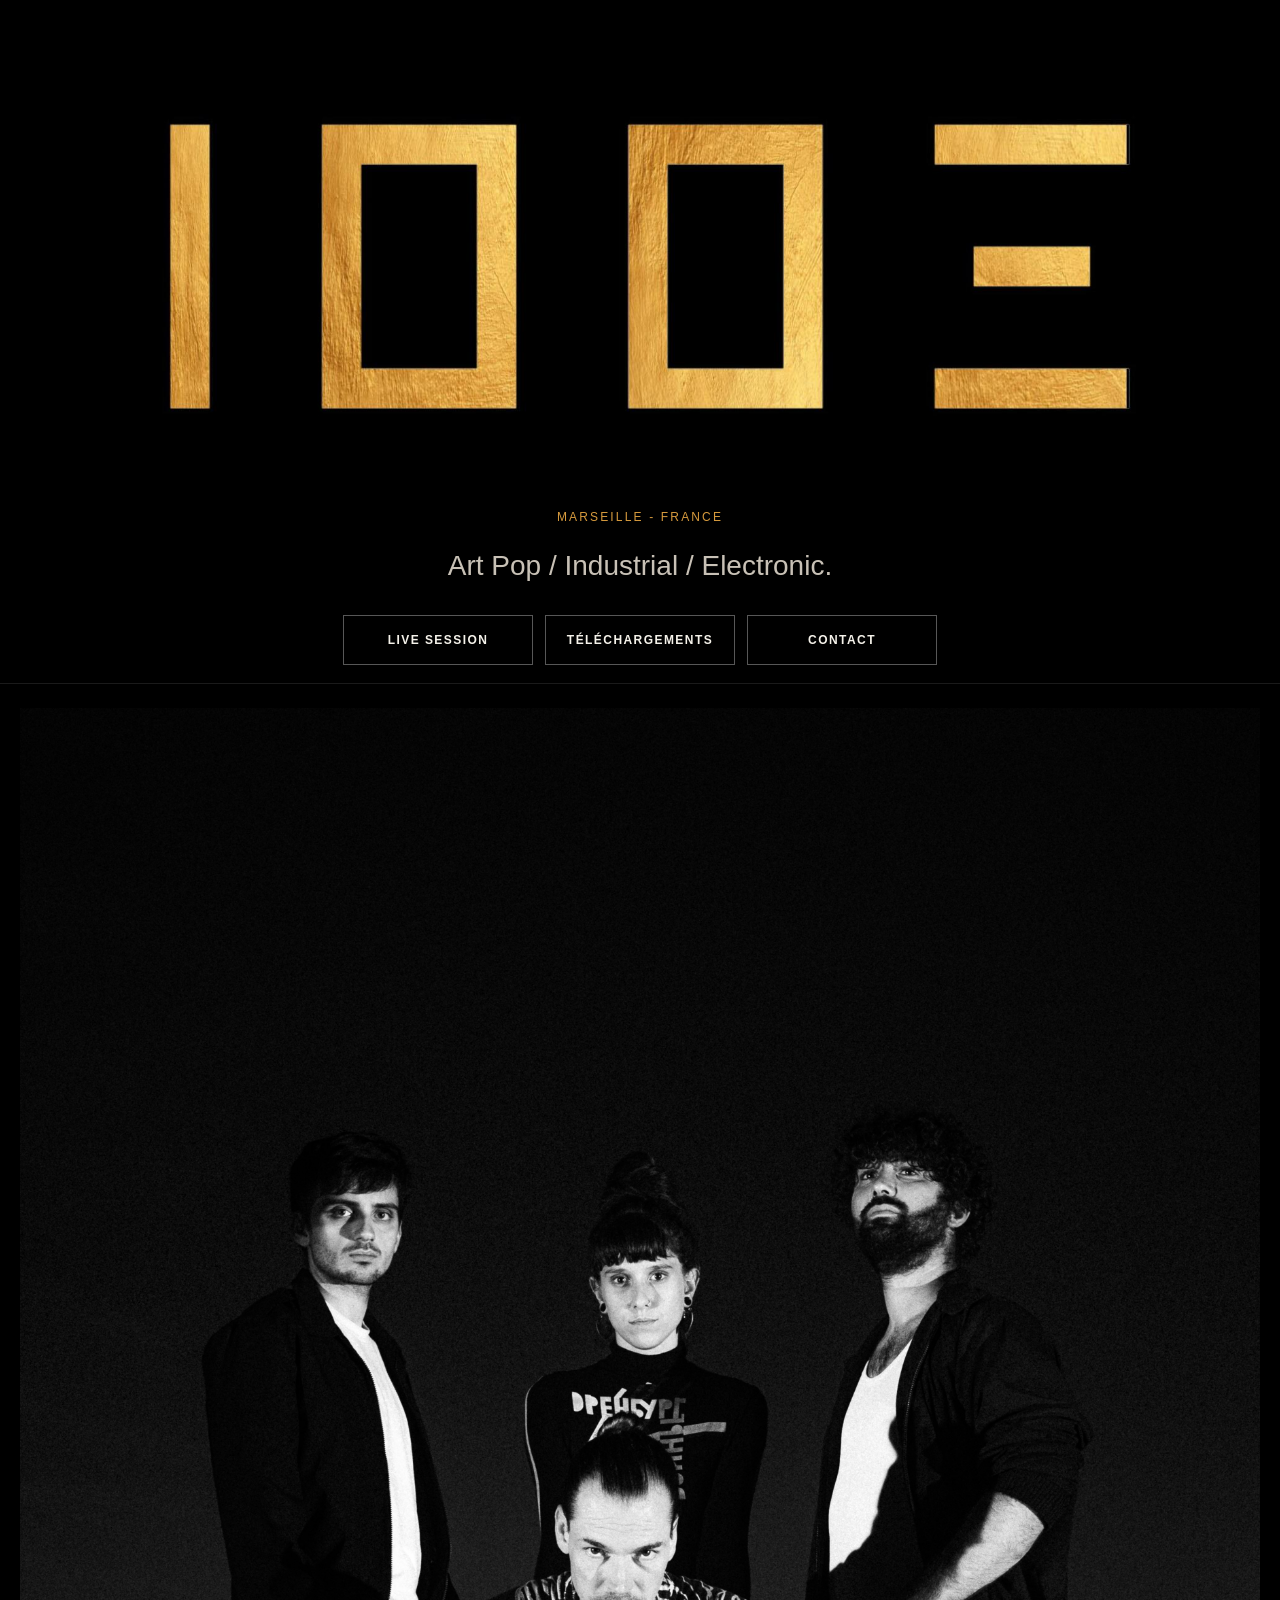
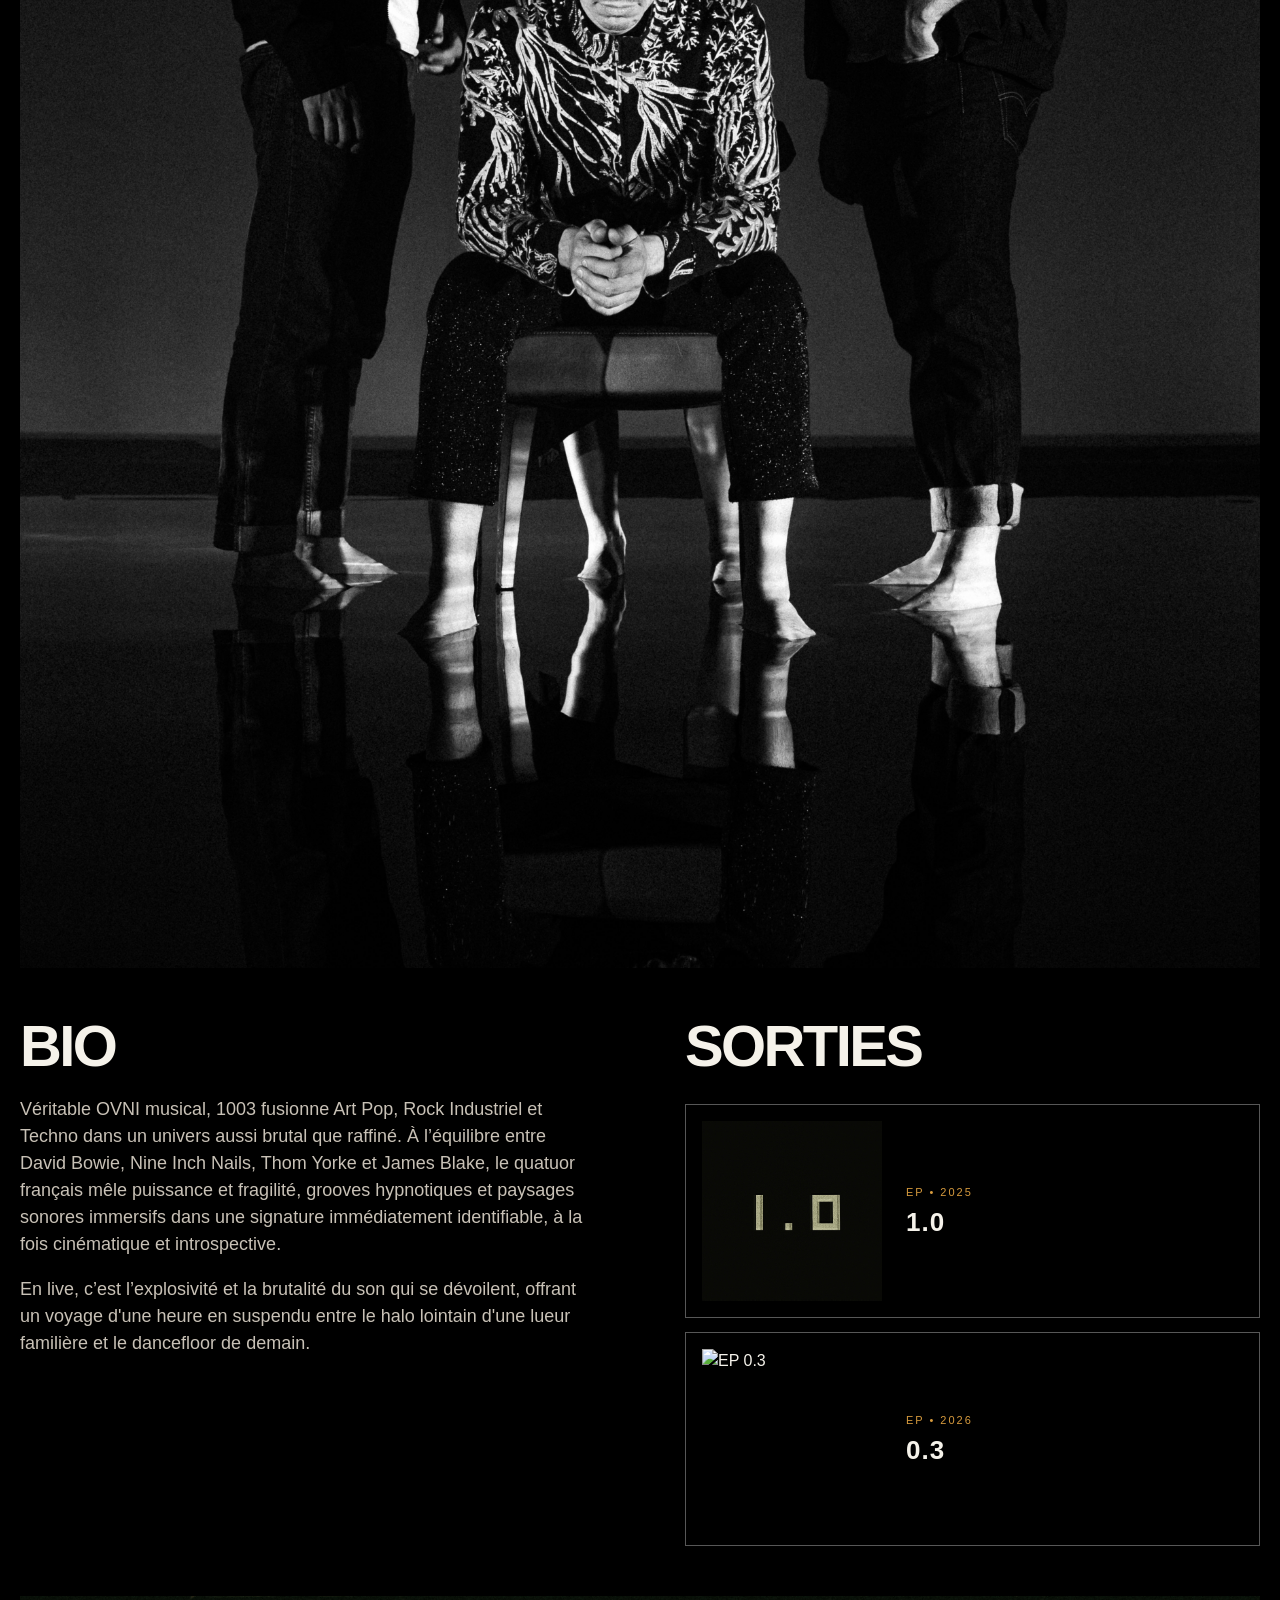
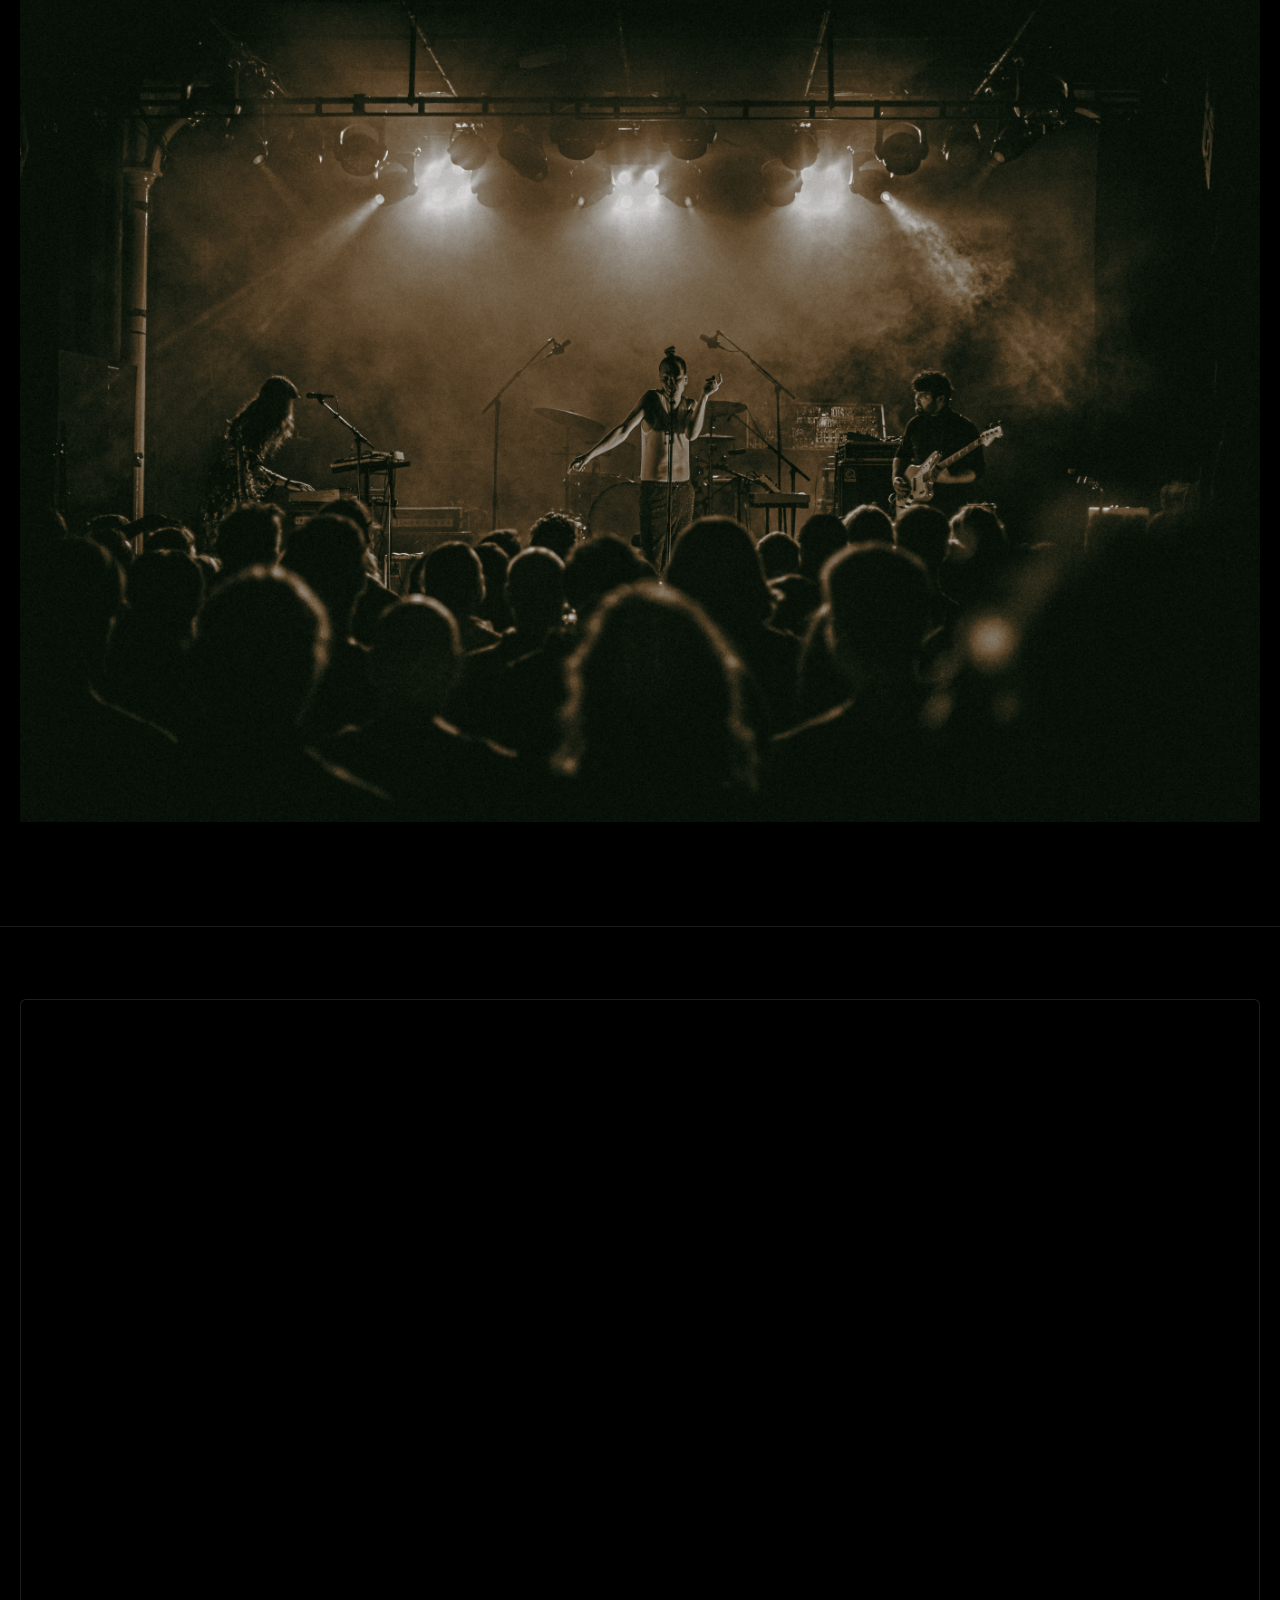
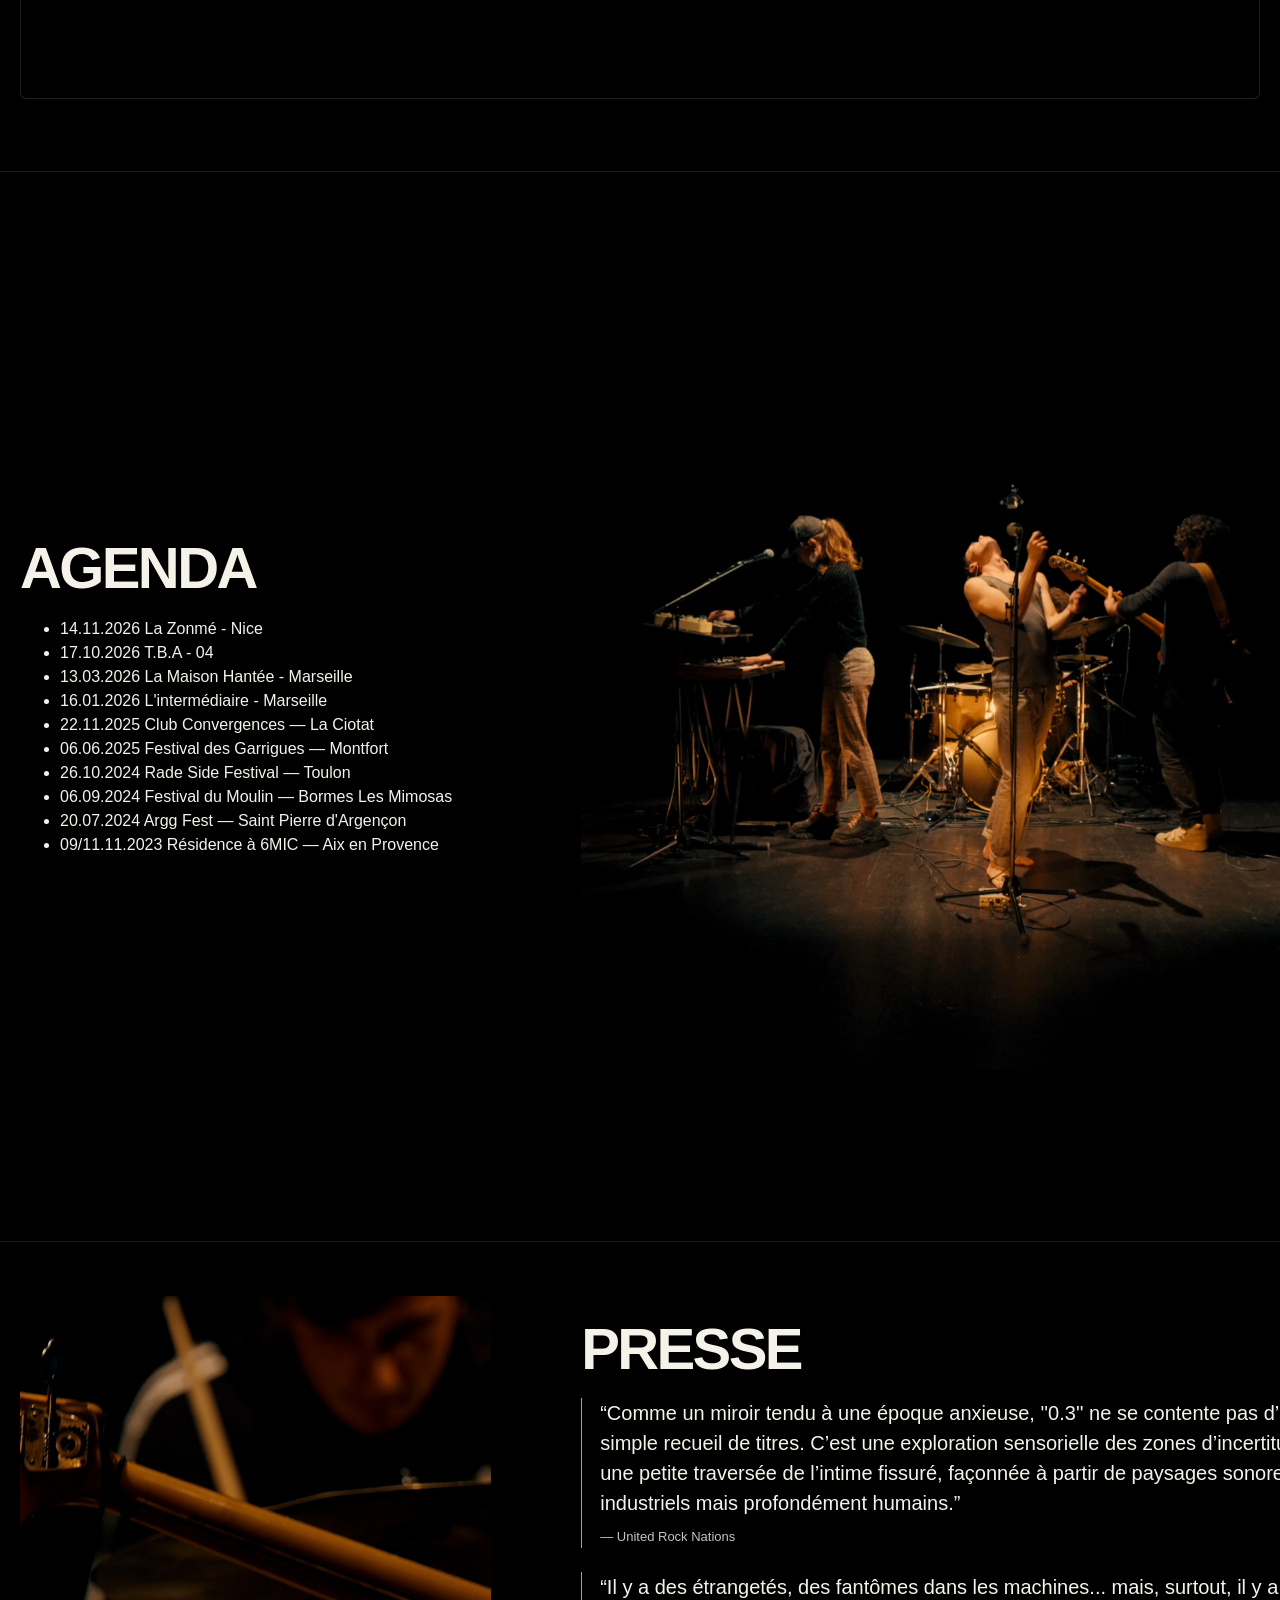
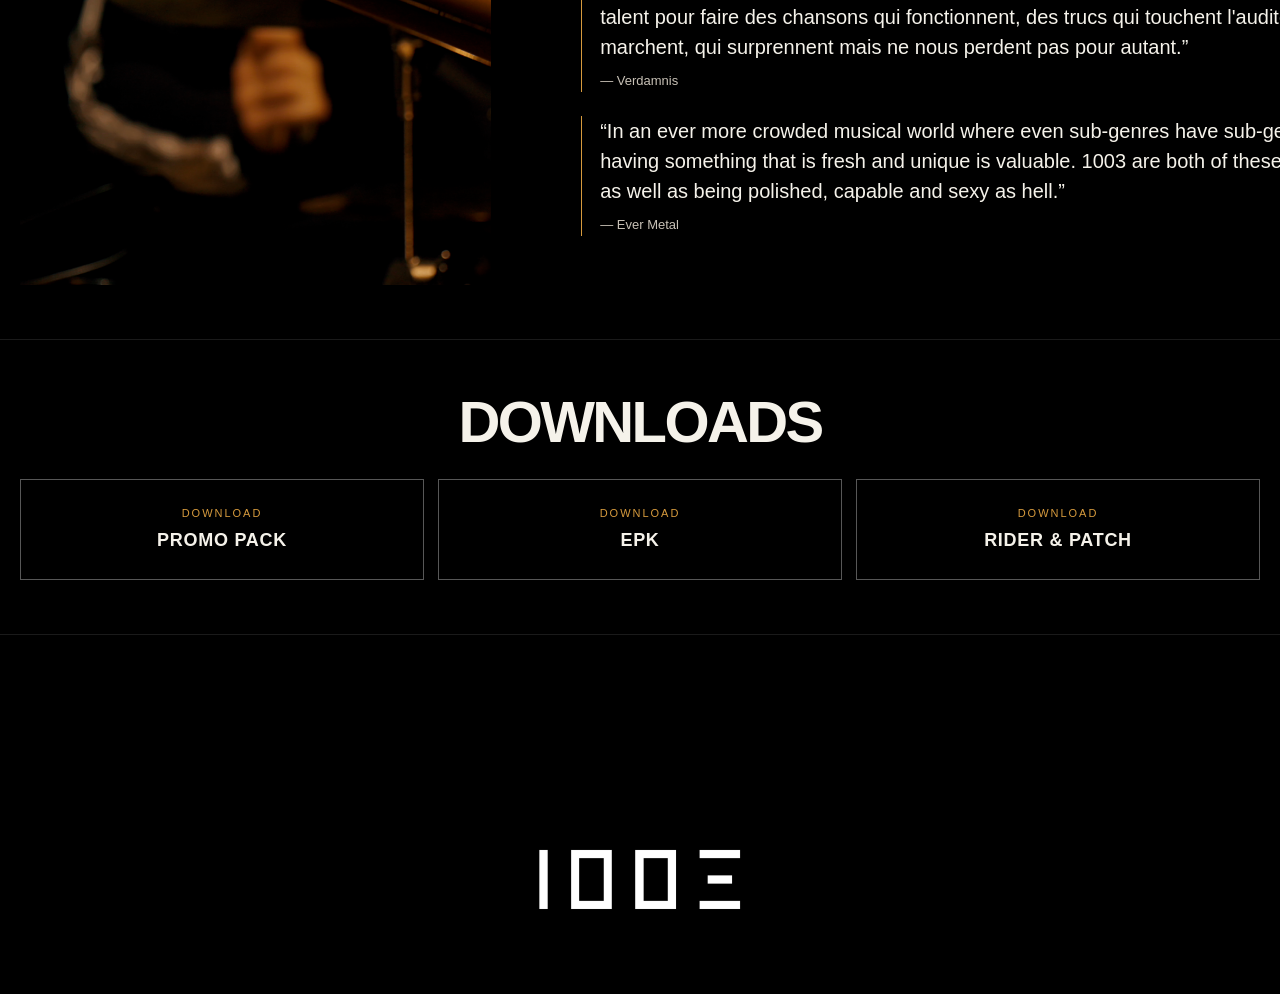
==== epk/index.html @ f11e9418 "Fix typo in French text in index.html" ====
<!doctype html>
<html lang="fr">
<head>
  <meta charset="utf-8">
  <meta name="viewport" content="width=device-width, initial-scale=1">
  <title></title>
  <meta name="description" content="EPK officiel de 1003 — Art Pop, Rock Industriel, Techno.">
  <meta property="og:title" content="1003 - EPK officiel">
  <meta property="og:description" content="Art Pop, Rock Industriel, Techno — brutal, raffiné, cinématique.">
  <meta property="og:type" content="website">
  <meta property="og:url" content="https://jessybengold.github.io/1003-EPK/">
  <meta property="og:image" content="images/HEADBANNER.jpg">
  <meta name="theme-color" content="#000000">
  <link rel="stylesheet" href="style.css">
</head>
<body>

  <main id="main" class="site">
    <header class="hero" id="top">
      <div class="wrap hero-inner reveal">
        <h1 style="display:none;">1003</h1>
        <img class="logo-main" src="images/HEADBANNER.jpg" alt="1003" loading="eager" fetchpriority="high">
        <p class="kicker">Marseille - France</p>
        <p class="tagline">Art Pop / Industrial / Electronic.</p>
        <nav class="hero-nav" aria-label="Navigation EPK">
          <a href="#video">Live Session</a>
          <a href="#downloads">Téléchargements</a>
          <a href="#contact">Contact</a>
        </nav>
      </div>
    </header>

 <section class="section section-tight" id="about">
  <div class="wrap reveal">

    <figure class="image-frame image-full">
      <img src="images/BAND.PNG.jpg" alt="1003 — Photo de presse">
    </figure>

    <div class="grid bio-releases-grid">

      <div class="bio-panel">
        <h2>BIO</h2>

        <p>
          Véritable OVNI musical, 1003 fusionne Art Pop, Rock Industriel et Techno
          dans un univers aussi brutal que raffiné. À l’équilibre entre David Bowie,
          Nine Inch Nails, Thom Yorke et James Blake, le quatuor français mêle
          puissance et fragilité, grooves hypnotiques et paysages sonores immersifs
          dans une signature immédiatement identifiable, à la fois cinématique et
          introspective.
        </p>

        <p>
          En live, c’est l’explosivité et la brutalité du son qui se dévoilent, offrant un voyage d'une heure en suspendu entre le halo lointain d'une lueur familière et le dancefloor de demain.
        </p>
      </div>

      <div class="releases-panel">
        <h2>SORTIES</h2>

        <div class="release-download-grid">

          <a class="release-download-card"
   href="https://1003.bandcamp.com/album/10"
   target="_blank"
   rel="noopener noreferrer">

    <img src="images/COVER%20EP%201.0%20-%20MOSHED.jpg" alt="EP 1.0">

    <div class="release-info">
        <span>EP • 2025</span>
        <strong>1.0</strong>
    </div>

</a>
          


<a class="release-download-card"
   href="https://1003.bandcamp.com/album/03"
   target="_blank"
   rel="noopener noreferrer">

    <img src="images/COVER%20EP%200.3%20-%20MOSHED.png" alt="EP 0.3">

    <div class="release-info">
        <span>EP • 2026</span>
        <strong>0.3</strong>
    </div>

</a>
          
        </div>
      </div>

    </div>

    <figure class="image-frame image-full">
      <img src="images/RADESIDE.jpg" alt="1003 en concert">
    </figure>

  </div>
</section>

    <section class="section video-section" id="video">
      <div class="video-full reveal">
        <div class="youtube-player">
          <iframe src="https://www.youtube.com/embed/nYrp5ycm0Ps?rel=0&modestbranding=1" title="1003 — The End Live Session" allow="accelerometer; autoplay; clipboard-write; encrypted-media; gyroscope; picture-in-picture; web-share" allowfullscreen></iframe>
        </div>
      </div>
    </section>

    <section class="section" id="AGENDA">
      <div class="wrap grid two-col reveal">
        <div>
          <h2>AGENDA</h2>
          <p class="section-intro"></p>
          <ul class="live-list">
            <li><span>14.11.2026</span> La Zonmé - Nice </li>
            <li><span>17.10.2026</span> T.B.A - 04 </li>
            <li><span>13.03.2026</span> La Maison Hantée - Marseille </li>
            <li><span>16.01.2026</span> L'intermédiaire - Marseille </li>
            <li><span>22.11.2025</span> Club Convergences — La Ciotat</li>
            <li><span>06.06.2025</span> Festival des Garrigues — Montfort</li>
            <li><span>26.10.2024</span> Rade Side Festival — Toulon</li>
            <li><span>06.09.2024</span> Festival du Moulin — Bormes Les Mimosas</li>
            <li><span>20.07.2024</span> Argg Fest — Saint Pierre d'Argençon</li>
            <li><span>09/11.11.2023</span> Résidence à 6MIC — Aix en Provence</li>
         
            
          </ul>
        </div>
        <figure class="image-frame">
          <img src="images/LIVE.PNG" alt="1003 live">
        </figure>
      </div>
    </section>

    <section class="section" id="presse">
      <div class="wrap grid two-col reveal">
        <figure class="image-frame">
          <img src="images/DAVID.PNG" alt="1003 presse">
        </figure>
        <div>
          <h2>PRESSE</h2>
          <blockquote><p>“Comme un miroir tendu à une époque anxieuse, ''0.3'' ne se contente pas d’être un simple recueil de titres. C’est une exploration sensorielle des zones d’incertitude, une petite traversée de l’intime fissuré, façonnée à partir de paysages sonores industriels mais profondément humains.”</p><cite>— United Rock Nations</cite></blockquote>
          <blockquote><p>“Il y a des étrangetés, des fantômes dans les machines... mais, surtout, il y a ce talent pour faire des chansons qui fonctionnent, des trucs qui touchent l'auditeur, qui marchent, qui surprennent mais ne nous perdent pas pour autant.”</p><cite>— Verdamnis</cite></blockquote>
          <blockquote><p>“In an ever more crowded musical world where even sub-genres have sub-genres, having something that is fresh and unique is valuable. 1003 are both of these things as well as being polished, capable and sexy as hell.”</p><cite>— Ever Metal</cite></blockquote>
        </div>
      </div>
    </section>

    <section class="section" id="downloads">
      <div class="wrap reveal">
        <h2 class="center">DOWNLOADS</h2>
        <div class="download-grid">
          <a class="download-card" href="https://drive.google.com/drive/folders/1EQS9Rs9G4BqkwMEI6n2nkFjMTMk5qPyb?usp=drive_link" target="_blank" rel="noopener noreferrer"><span>Download</span><strong>Promo Pack</strong></a>
          <a class="download-card" href="https://drive.google.com/file/d/1VfgDSn5XzcuvcKasqzpg5sgijc0sTNuW/view?usp=drive_link" target="_blank" rel="noopener noreferrer"><span>Download</span><strong>EPK</strong></a>
          <a class="download-card" href="https://drive.google.com/file/d/1at_4x7vcru7V8zJLHCHjFYw3D4KUn17v/view?usp=drive_link" target="_blank" rel="noopener noreferrer"><span>Download</span><strong>Rider & Patch</strong></a>
        </div>
      </div>
    </section>

    <section class="section contact" id="contact">
      <div class="wrap reveal">
        </div>
        <div class="social-row" aria-label="Liens sociaux">
          <a href="https://www.instagram.com/1003theband/" target="_blank" rel="noopener noreferrer" aria-label="Instagram"><img src="https://share1.cloudhq-mkt3.net/4eca9bdcc358e2.png" alt=""></a>
          <a href="https://www.youtube.com/@1003theband" target="_blank" rel="noopener noreferrer" aria-label="YouTube"><img src="https://share1.cloudhq-mkt3.net/4885ce232c223d.png" alt=""></a>
          <a href="https://1003.bandcamp.com/" target="_blank" rel="noopener noreferrer" aria-label="Bandcamp"><img src="https://share1.cloudhq-mkt3.net/01c6d4879b54f6.png" alt=""></a>
          <a href="mailto:1003theband@gmail.com" aria-label="Email"><img src="https://share1.cloudhq-mkt3.net/5bc6b02edf353c.png" alt=""></a>
          <button id="whatsapp-toggle" class="icon-button" type="button" aria-label="Afficher le numéro WhatsApp" aria-expanded="false" aria-controls="whatsapp-modal"><img src="https://share1.cloudhq-mkt3.net/32931e030e4832.png" alt=""></button>
        </div>
        <div class="footer-logo"><img src="images/BOTTOM%20LOGO.jpg" alt="1003"></div>
      </div>
    </section>
  </main>

  <div class="modal" id="whatsapp-modal" aria-hidden="true" hidden>
    <div class="modal-panel" role="dialog" aria-modal="true" aria-labelledby="whatsapp-title" aria-describedby="whatsapp-desc" tabindex="-1">
      <button class="modal-close" type="button" data-close aria-label="Fermer la fenêtre">×</button>
      <h3 id="whatsapp-title">WhatsApp</h3>
      <p id="whatsapp-desc" class="phone">+33 6 01 19 09 00</p>
      <div class="modal-actions"><a href="https://wa.me/33601190900" target="_blank" rel="noopener noreferrer">Ouvrir WhatsApp</a><button type="button" data-copy>Copier le numéro</button></div>
    </div>
  </div>

  <script src="script.js" defer></script>
</body>
</html>
---- epk/style.css ----
*{box-sizing:border-box}

:root{
  --bg:#000;
  --fg:#f5f2ea;
  --muted:#c8c1b6;
  --line:rgba(255,255,255,.16);
  --line-strong:rgba(255,255,255,.34);
  --accent:#d69a3d;
  --max:1280px;
}

html{scroll-behavior:smooth}

body{
  margin:0;
  background:var(--bg);
  color:var(--fg);
  font-family:Arial,Helvetica,sans-serif;
  line-height:1.5;
}

a{color:inherit}
img{display:block;max-width:100%;height:auto}

.wrap{
  width:min(var(--max),calc(100% - 40px));
  margin:0 auto;
}

/* HERO */

.hero{
  padding:54px 0 12px;
  text-align:center;
}

.logo-main{
  display:block;
  width:100%;
  max-width:1280px;
  margin:0 auto 32px;
  height:auto;
}

.kicker{
  margin:0;
  color:var(--accent);
  font-size:12px;
  letter-spacing:.18em;
  text-transform:uppercase;
}

.tagline{
  max-width:780px;
  margin:22px auto 26px;
  font-size:clamp(19px,2.4vw,28px);
  line-height:1.28;
}

.hero-nav{
  display:flex;
  justify-content:center;
  align-items:center;
  flex-wrap:wrap;
  margin:12px auto 0;
}

.hero-nav a{
  display:inline-flex;
  align-items:center;
  justify-content:center;
  min-height:50px;
  min-width:190px;
  padding:13px 18px;
  border:1px solid var(--line-strong);
  margin:6px;
  text-decoration:none;
  text-transform:uppercase;
  font-size:12px;
  letter-spacing:.12em;
  font-weight:700;
  transition:.18s ease;
}

.hero-nav a:hover,
.download-card:hover,
.release-card:hover{
  border-color:var(--accent);
  color:var(--accent);
}

/* SECTIONS */

.section{
  padding:54px 0;
  border-top:1px solid rgba(255,255,255,.10);
}

.section-tight{
  padding-top:24px;
}

.grid{
  display:grid;
  gap:38px;
  align-items:center;
}

.two-col{
  grid-template-columns:1fr 1fr;
  gap:90px;
}

h1,h2{
  margin:0 0 22px;
  font-size:clamp(34px,5vw,58px);
  line-height:.95;
  letter-spacing:-.045em;
}

p{
  margin:0 0 18px;
  color:var(--muted);
  font-size:18px;
}

/* IMAGES */

.image-frame{
  position:relative;
  width:100%;
  margin:0;
  overflow:hidden;
}

.image-frame img{
  display:block;
  width:100%;
  aspect-ratio:4/5;
  object-fit:cover;
  transition:transform .8s ease;
}

.image-frame:hover img{
  transform:scale(1.05);
}

.image-full{
  width:100%;
  margin:0 0 50px;
}

.image-full img{
  width:100%;
  height:auto;
  aspect-ratio:auto;
  object-fit:cover;
}
/* BIO / SORTIES */

.bio-releases-grid{
  display:grid;
  grid-template-columns:1fr 1fr;
  gap:90px;
  align-items:start;
  margin-bottom:50px;
}

.bio-panel,
.releases-panel{
  width:100%;
}

.release-download-grid{
  display:grid;
  grid-template-columns:1fr;
  gap:14px;
  margin-top:30px;
}

.release-download-card{
  display:grid;
  grid-template-columns:180px 1fr;
  align-items:center;
  gap:24px;
  border:1px solid var(--line-strong);
  padding:16px;
  text-align:left;
  text-decoration:none;
  transition:.18s ease;
}

.release-download-card:hover{
  border-color:var(--accent);
  color:var(--accent);
}

.release-download-card img{
  width:180px;
  height:180px;
  aspect-ratio:1/1;
  object-fit:cover;
}

.release-download-card span{
  display:block;
  color:var(--accent);
  font-size:11px;
  letter-spacing:.18em;
  text-transform:uppercase;
  margin-bottom:6px;
}

.release-download-card strong{
  display:block;
  font-size:18px;
  letter-spacing:.04em;
  text-transform:uppercase;
}

.release-info{
    display:flex;
    flex-direction:column;
    justify-content:center;
    align-items:flex-start;
    height:100%;
}

.release-info span{
    color:var(--accent);
    font-size:11px;
    letter-spacing:.18em;
    text-transform:uppercase;
    margin-bottom:8px;
}

.release-info strong{
    font-size:26px;
    font-weight:700;
    line-height:1.1;
}

@media(max-width:760px){
  .bio-releases-grid,
  .release-download-grid{
    grid-template-columns:1fr;
    gap:40px;
  }
}

/* VIDEO */

.video-section{
  padding:72px 0;
}

.video-full{
  width:min(var(--max),calc(100% - 40px));
  margin:0 auto;
}

.youtube-player{
  position:relative;
  width:100%;
  padding-top:56.25%;
  overflow:hidden;
  border:1px solid rgba(255,255,255,.12);
  background:#000;
  border-radius:6px;
}

.youtube-player iframe{
  position:absolute;
  inset:0;
  width:100%;
  height:100%;
  border:0;
  display:block;
}

/* AGENDA / PRESSE */

#AGENDA .two-col{
  grid-template-columns:38% 62%;
}

#presse .two-col{
  grid-template-columns:38% 62%;
}

#presse .image-frame{
  justify-self:start;
  width:100%;
}

blockquote{
  margin:0 0 24px;
  padding-left:18px;
  border-left:1px solid var(--accent);
}

blockquote p{
  color:var(--fg);
  font-size:20px;
  margin:0 0 6px;
}

cite{
  color:var(--muted);
  font-style:normal;
  font-size:13px;
}

/* DOWNLOADS */

.center{text-align:center}

.download-grid{
  display:grid;
  grid-template-columns:repeat(3,1fr);
  gap:14px;
  margin-top:30px;
}

.download-card{
  border:1px solid var(--line-strong);
  padding:25px 16px;
  text-align:center;
  text-decoration:none;
  transition:.18s ease;
}

.download-card span{
  display:block;
  color:var(--accent);
  font-size:11px;
  letter-spacing:.18em;
  text-transform:uppercase;
  margin-bottom:6px;
}

.download-card strong{
  display:block;
  font-size:18px;
  letter-spacing:.04em;
  text-transform:uppercase;
}

/* CONTACT */

.contact{
  text-align:center;
  padding-bottom:76px;
}

.social-row{
  display:flex;
  justify-content:center;
  align-items:center;
  gap:24px;
  flex-wrap:nowrap;
  margin:34px auto 0;
}

.social-row a,
.icon-button{
  width:44px;
  height:44px;
  display:flex;
  align-items:center;
  justify-content:center;
  padding:0;
  border:0;
  background:transparent;
  cursor:pointer;
}

.social-row img{
  width:40px;
  height:auto;
  transition:.18s ease;
}

.social-row a:hover img,
.icon-button:hover img{
  transform:translateY(-2px);
}

.footer-logo{
  margin:76px auto 0;
  width:min(220px,80%);
}

/* MODAL */

.modal{
  position:fixed;
  inset:0;
  display:none;
  align-items:center;
  justify-content:center;
  padding:24px;
  background:rgba(0,0,0,.74);
  z-index:20;
}

.modal.is-open{
  display:flex;
}

.modal-panel{
  position:relative;
  width:min(420px,100%);
  padding:34px 26px;
  border:1px solid var(--line-strong);
  background:#070707;
  text-align:center;
}

.modal-panel h3{
  margin:0 0 10px;
  font-size:30px;
}

.phone{
  color:var(--fg);
  font-size:22px;
  margin:0 0 24px;
}

.modal-actions{
  display:grid;
  grid-template-columns:1fr 1fr;
  gap:10px;
}

.modal-actions a,
.modal-actions button{
  border:1px solid var(--line-strong);
  background:#000;
  color:#fff;
  text-decoration:none;
  padding:13px 12px;
  font:700 12px Arial,Helvetica,sans-serif;
  text-transform:uppercase;
  letter-spacing:.08em;
  cursor:pointer;
}

.modal-close{
  position:absolute;
  top:10px;
  right:12px;
  border:0;
  background:transparent;
  color:#fff;
  font-size:30px;
  cursor:pointer;
}

/* ANIMATION */

.reveal{
  opacity:0;
  transform:translateY(18px);
  transition:opacity .7s ease,transform .7s ease;
}

.reveal.is-visible{
  opacity:1;
  transform:none;
}

/* RESPONSIVE */

@media(max-width:760px){

  .wrap{
    width:min(100% - 28px,var(--max));
  }

  .hero{
    padding:36px 0 8px;
  }

  .logo-main{
    margin-bottom:24px;
  }

  .tagline{
    font-size:20px;
  }

  .hero-nav a{
    display:flex;
    width:100%;
    min-width:0;
    margin:5px 0;
  }

  .section{
    padding:42px 0;
  }

  .section-tight{
    padding-top:20px;
  }

 .two-col,
#AGENDA .two-col,
#presse .two-col,
.bio-releases-grid{
    grid-template-columns:1fr;
    gap:40px;
}

.release-download-card{
    grid-template-columns:80px 1fr;
}

.release-download-card img{
    width:80px;
    height:80px;
}

  .image-full{
    margin-bottom:40px;
  }

  .bio-releases-grid + .image-full{
    margin-top:40px;
  }

  .video-section{
    padding:52px 0;
  }

  .video-full{
    width:min(100% - 20px,1400px);
  }

  .download-grid{
    grid-template-columns:1fr;
  }

  .social-row{
    gap:16px;
  }

  .social-row a,
  .icon-button{
    width:38px;
    height:38px;
  }

  .social-row img{
    width:34px;
  }

  .modal-actions{
    grid-template-columns:1fr;
  }
}
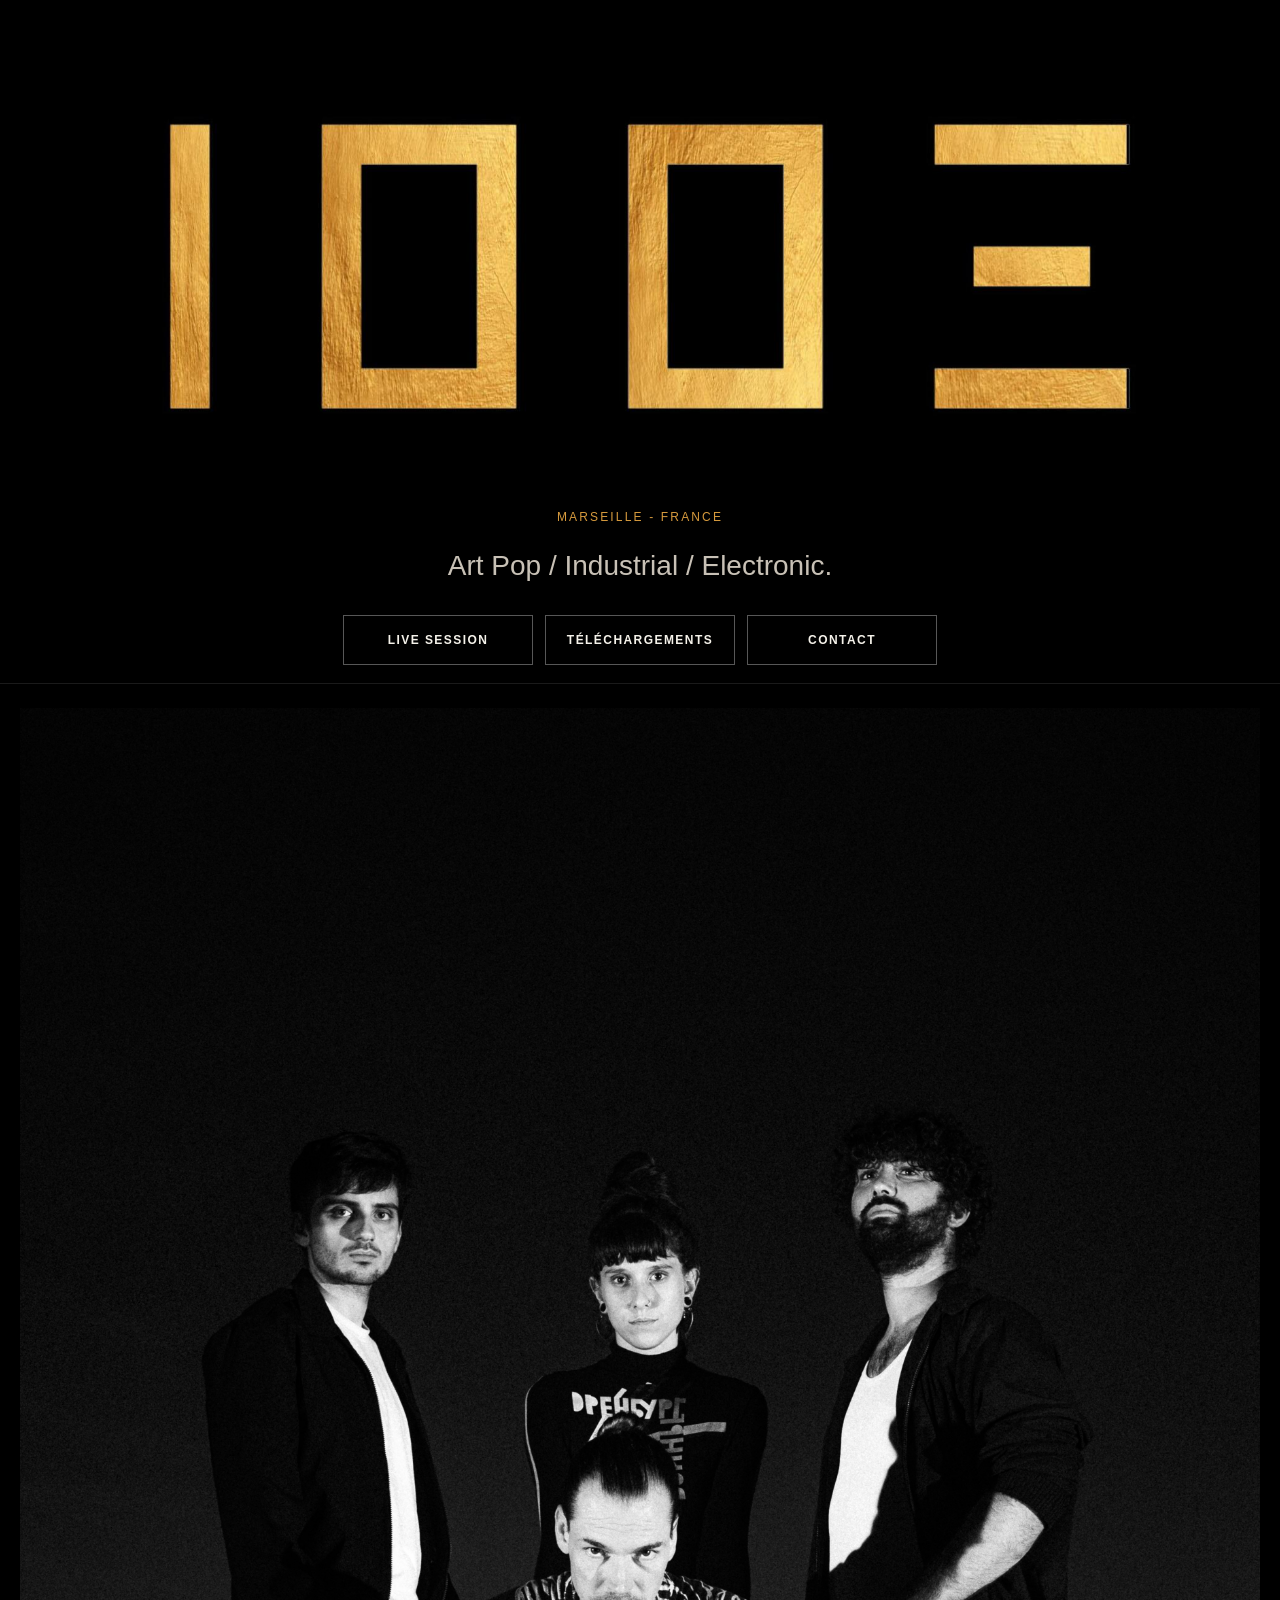
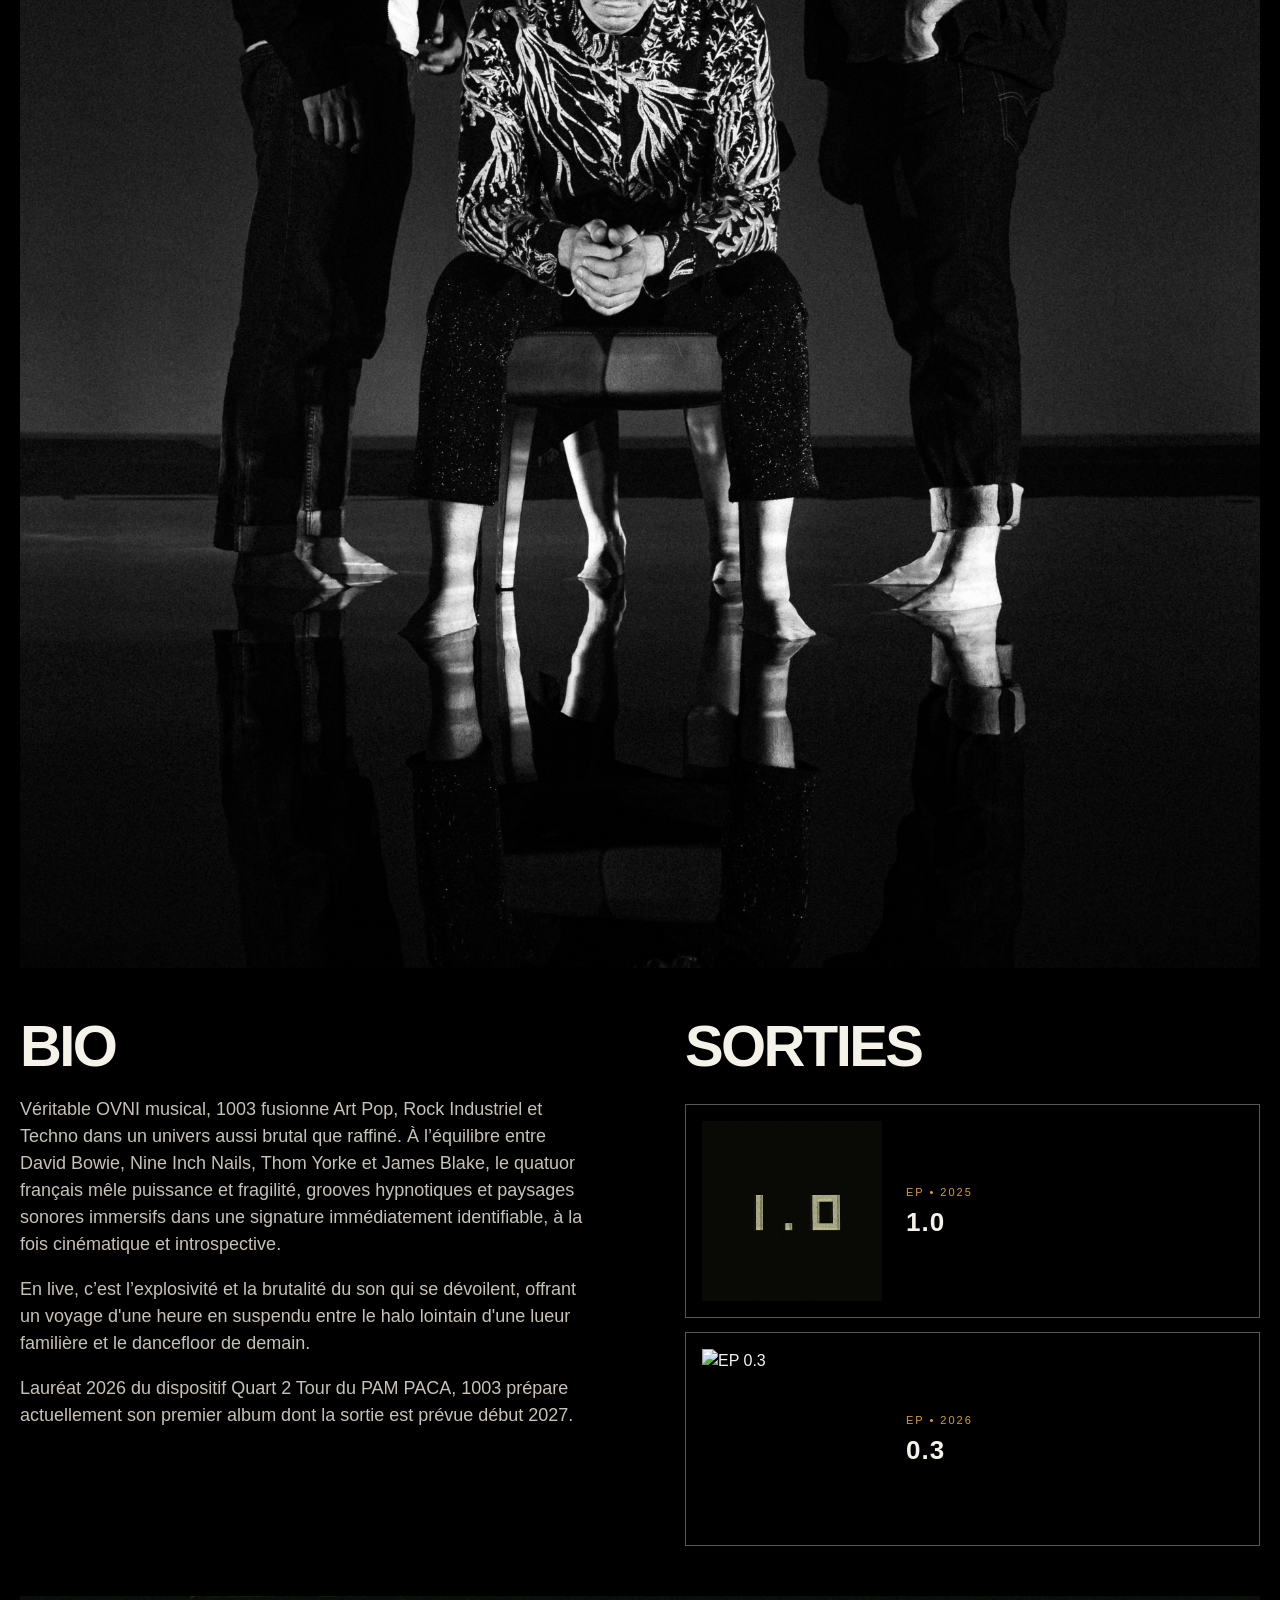
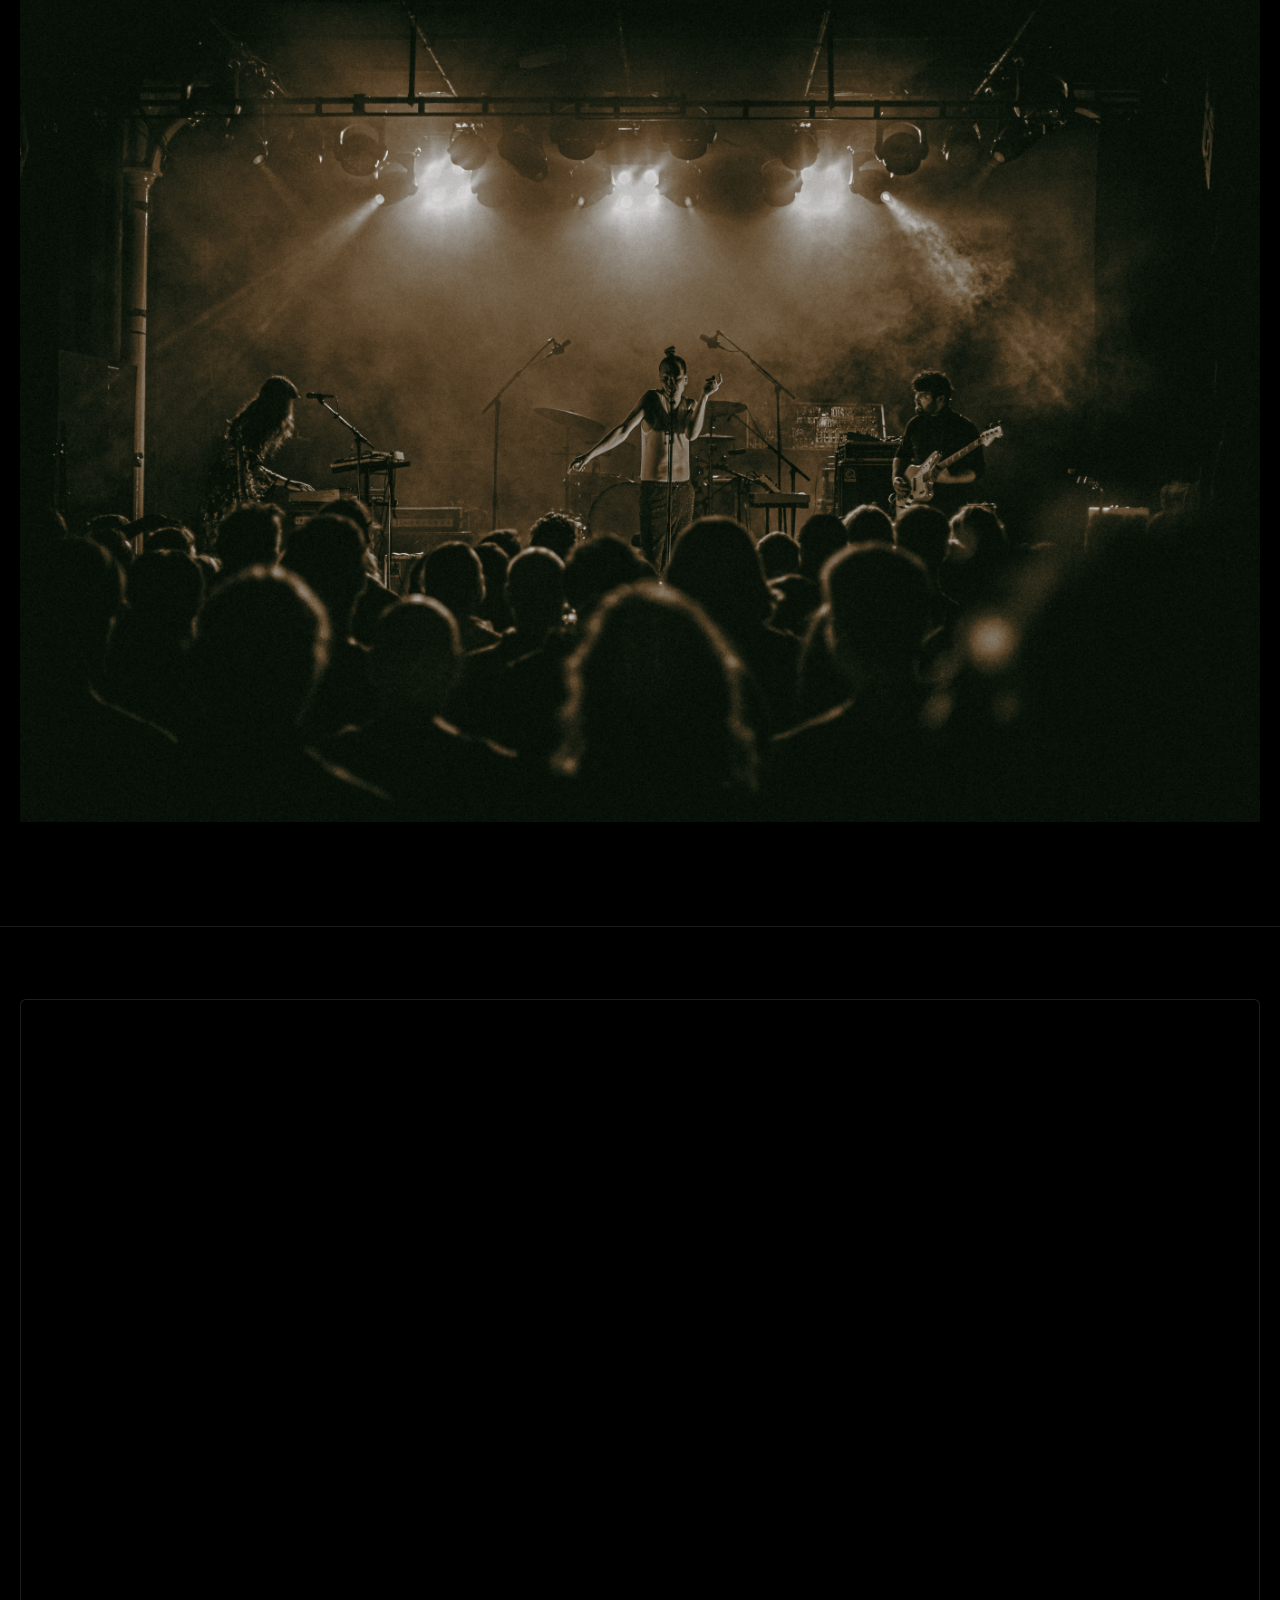
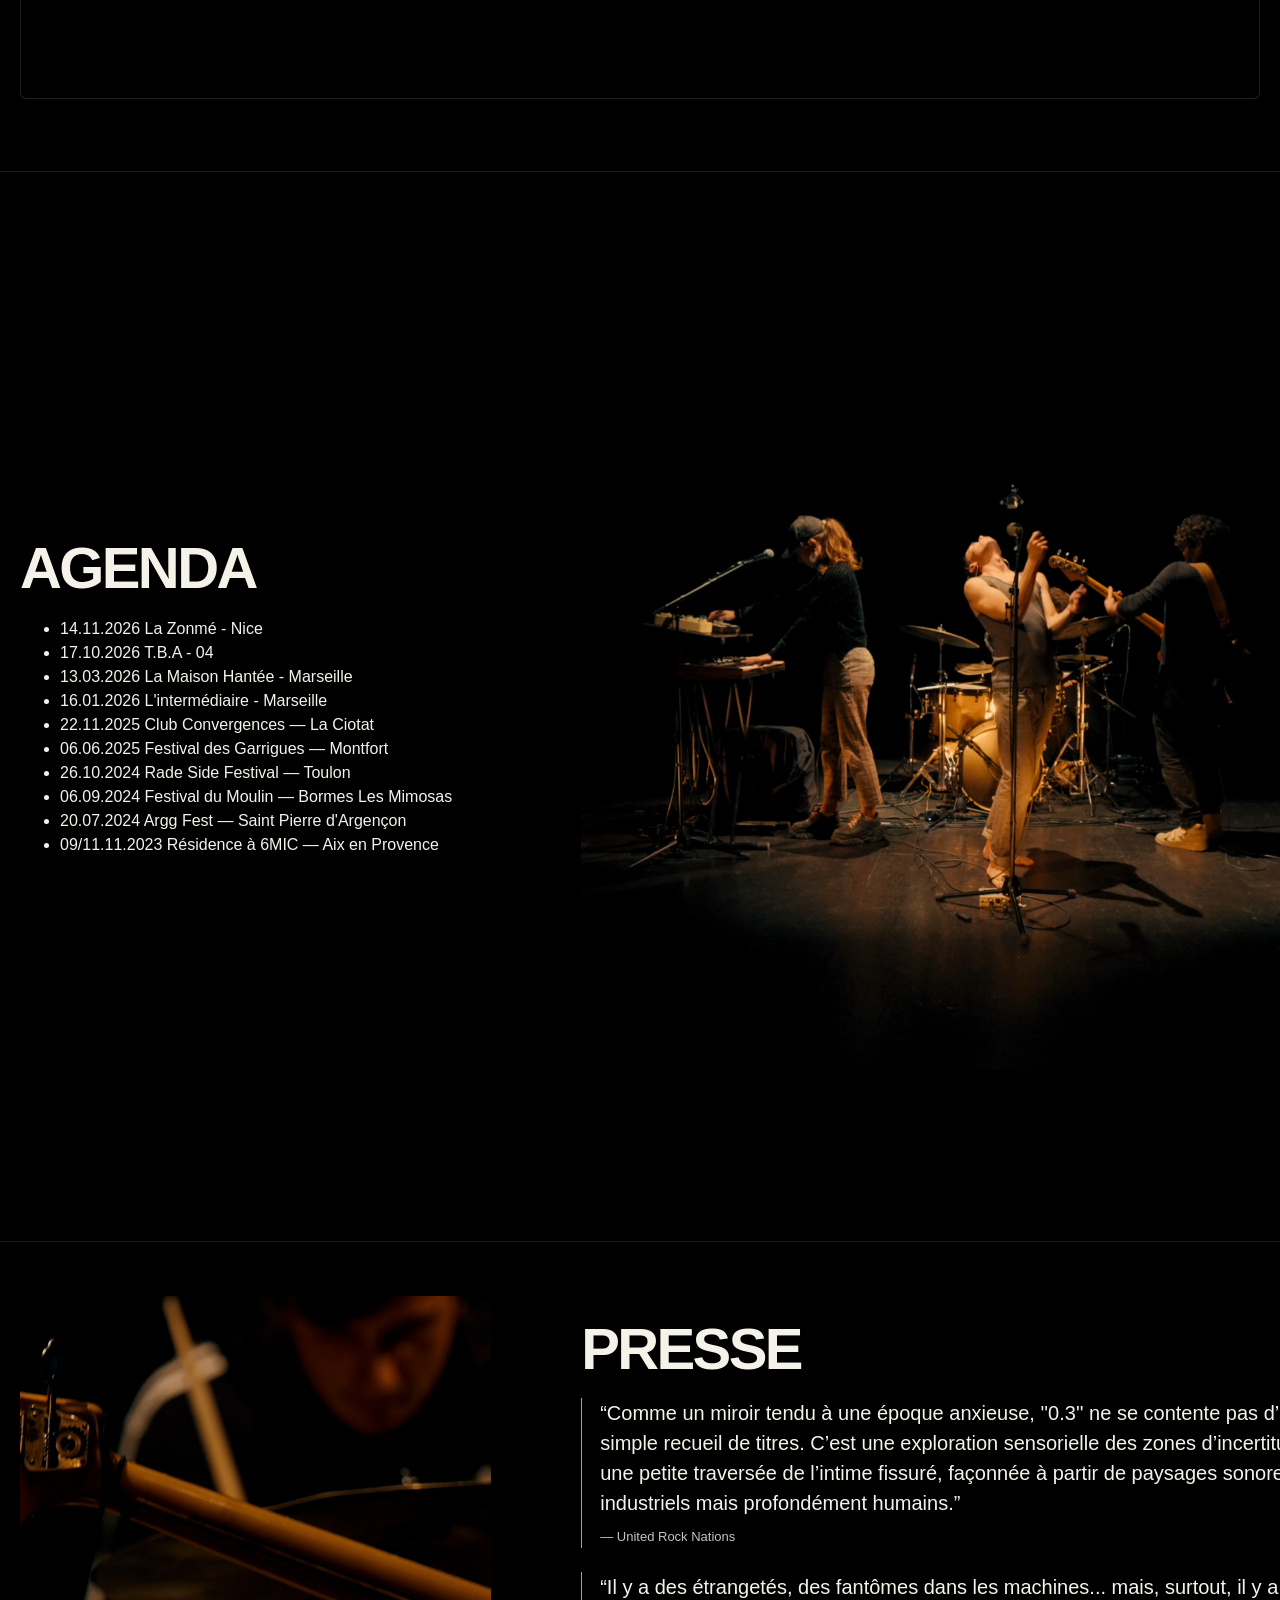
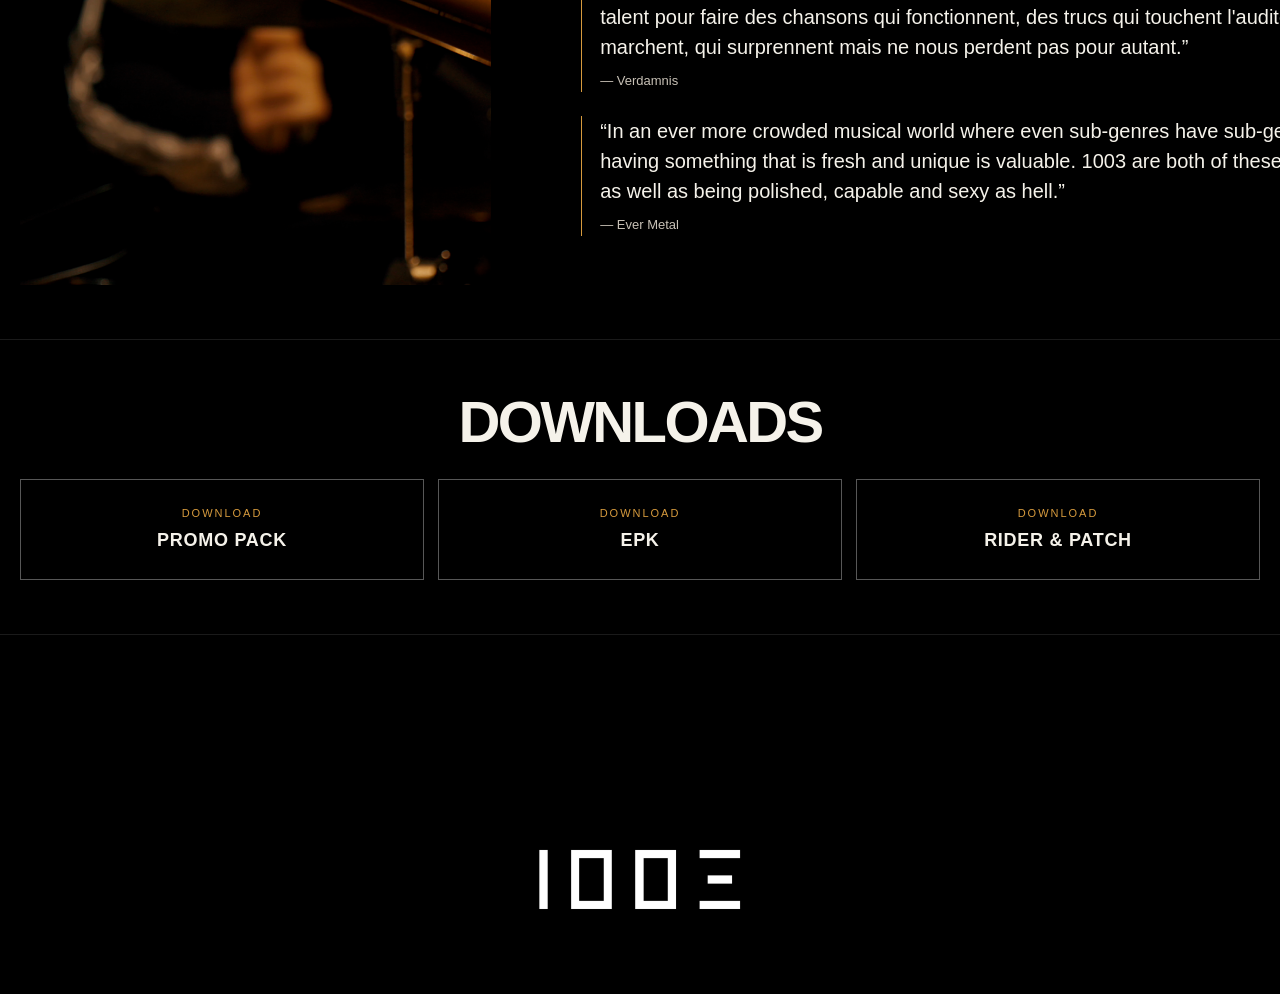
==== commit a9508975: "Update index.html with new artist information Added information about the 2026 Quart 2 Tour laureate" ====
--- a/epk/index.html
+++ b/epk/index.html
@@ -54,6 +54,12 @@
         <p>
           En live, c’est l’explosivité et la brutalité du son qui se dévoilent, offrant un voyage d'une heure en suspendu entre le halo lointain d'une lueur familière et le dancefloor de demain.
         </p>
+
+         <p>
+          Lauréat 2026 du dispositif Quart 2 Tour du PAM PACA, 1003 prépare actuellement son premier album dont la sortie est prévue début 2027.
+        </p>
+
+        
       </div>
 
       <div class="releases-panel">
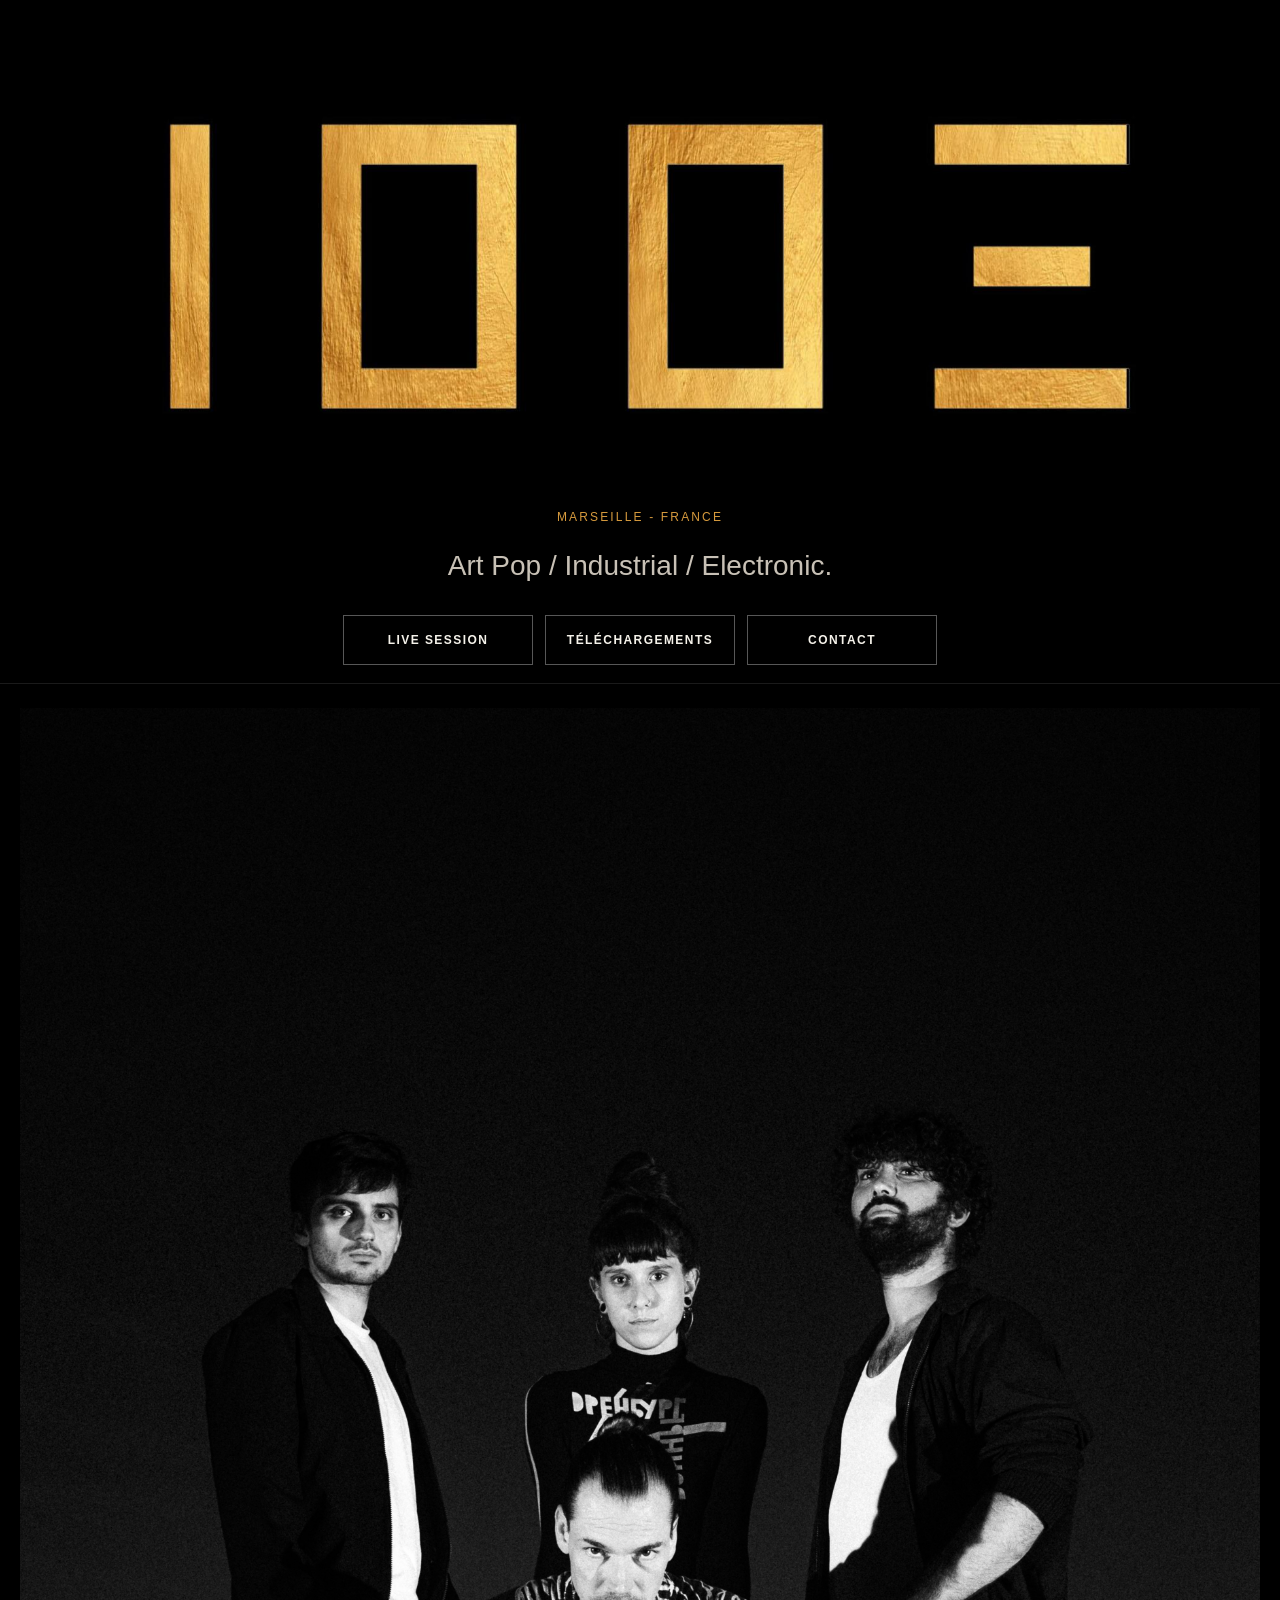
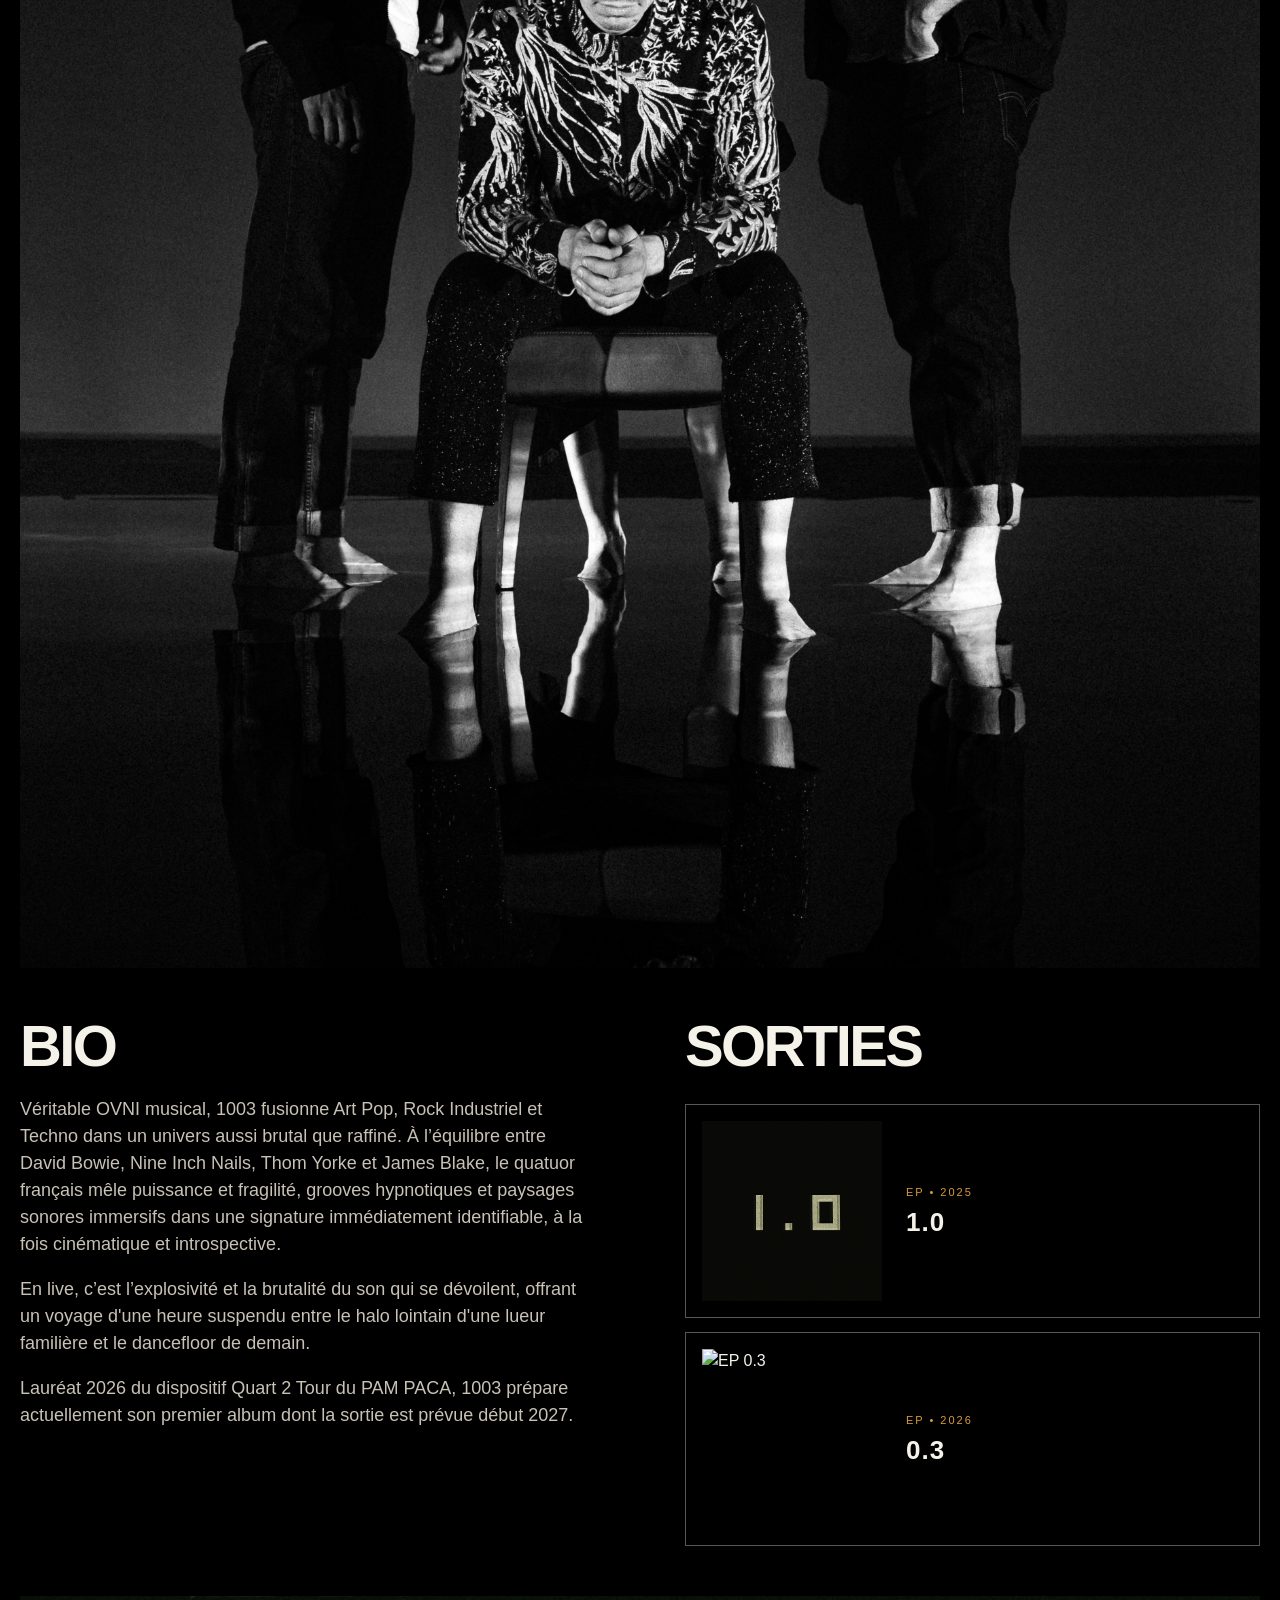
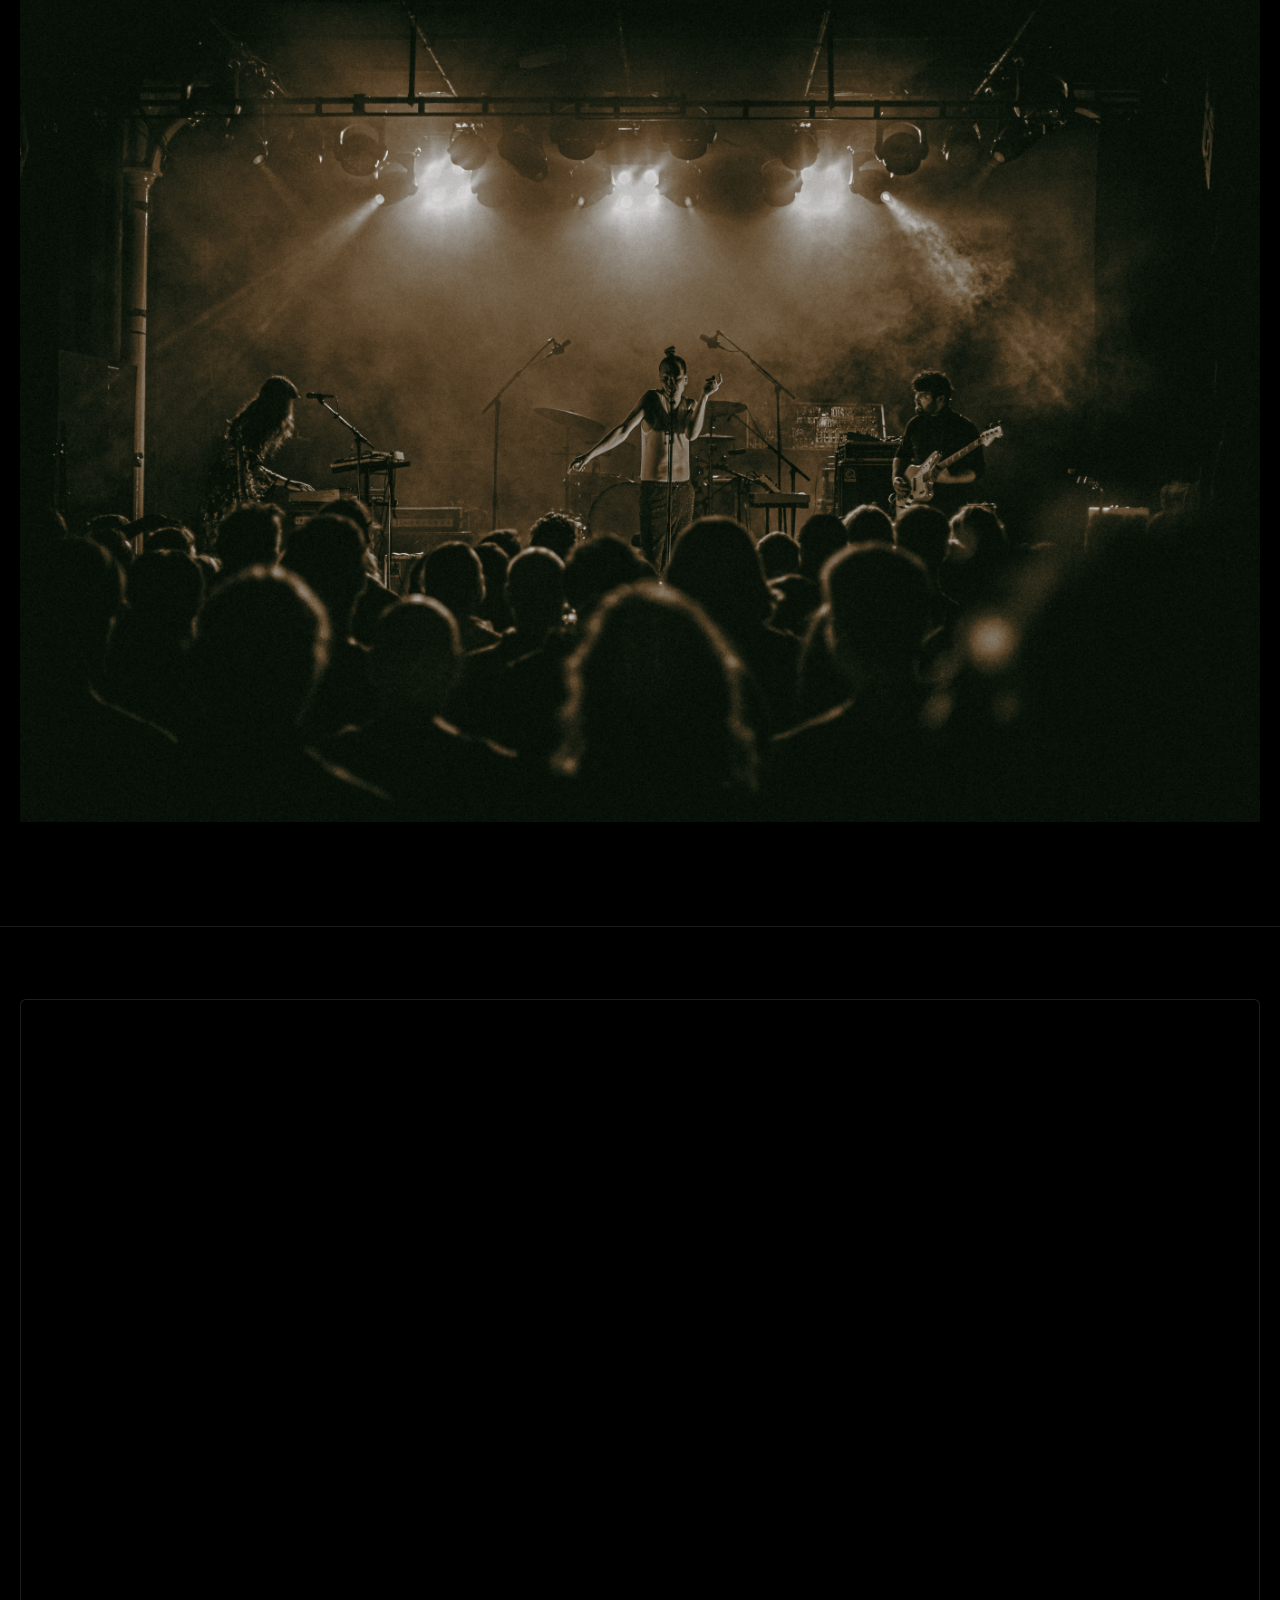
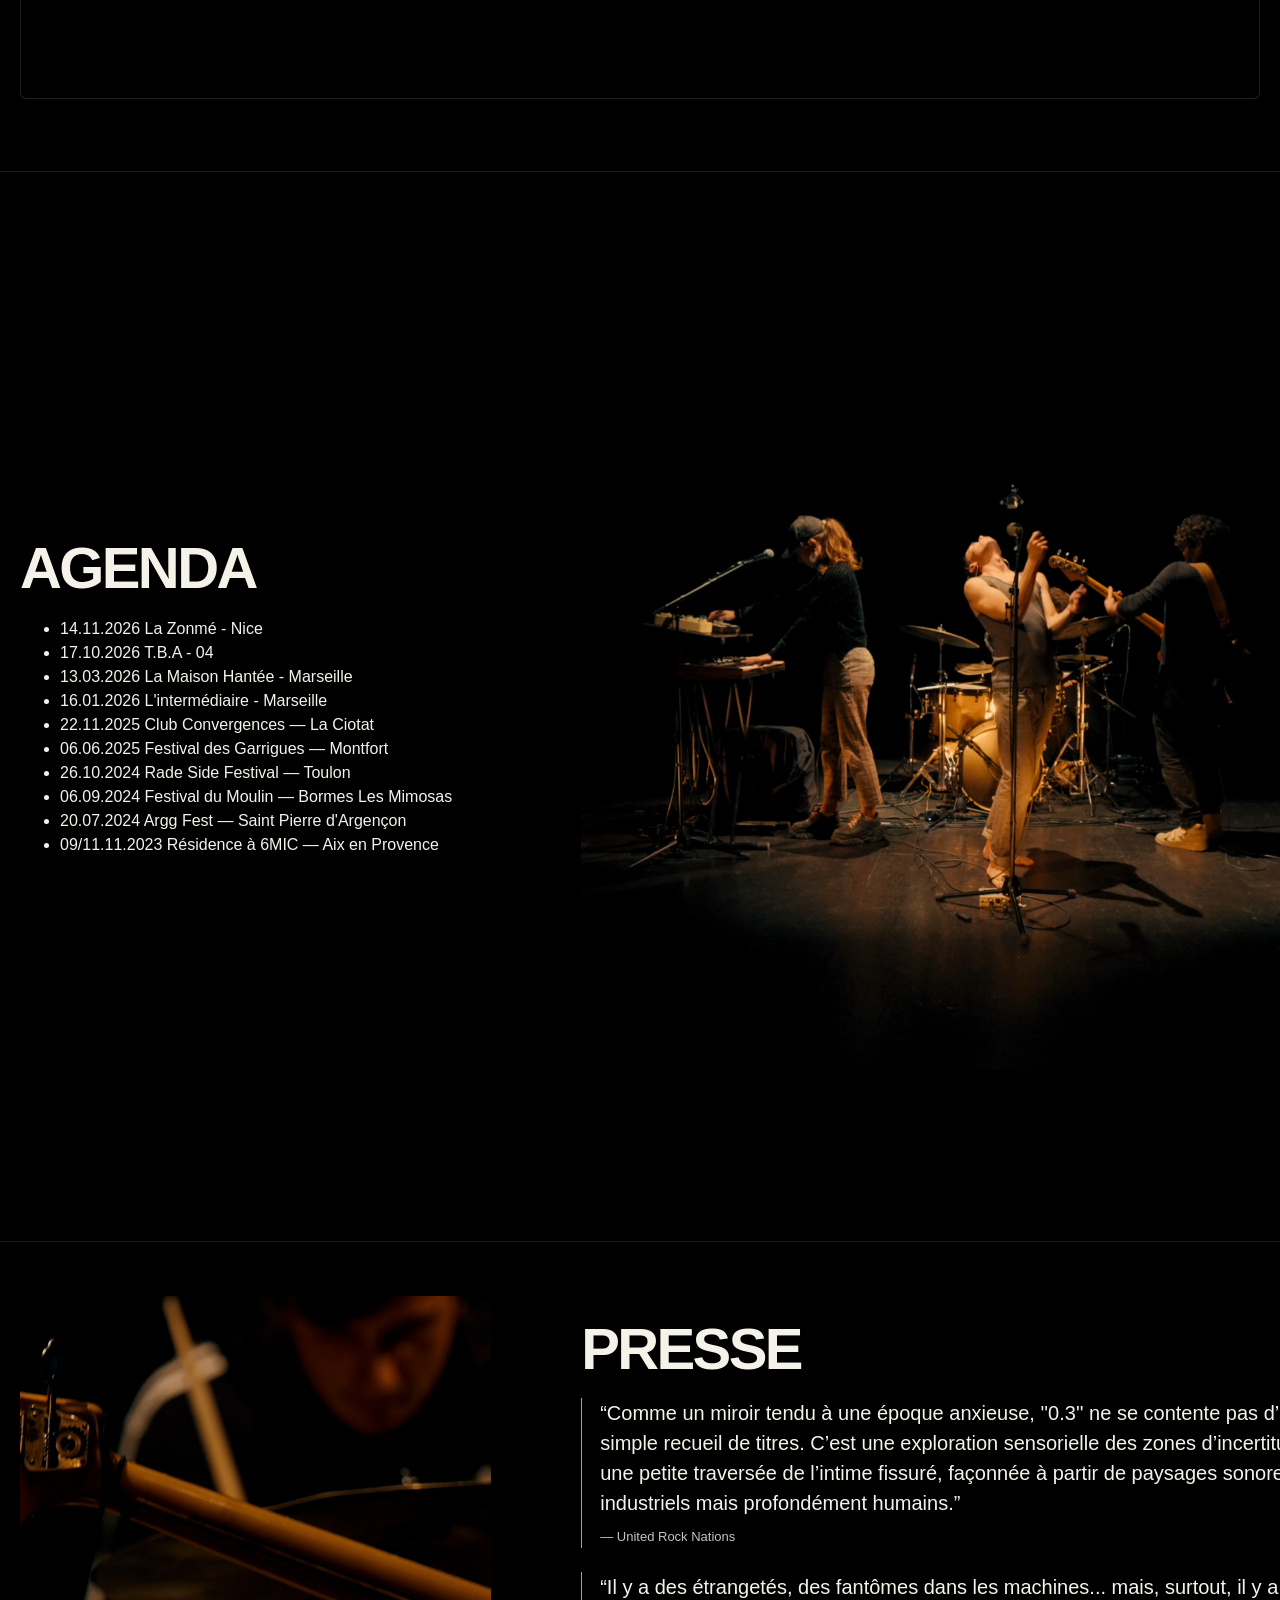
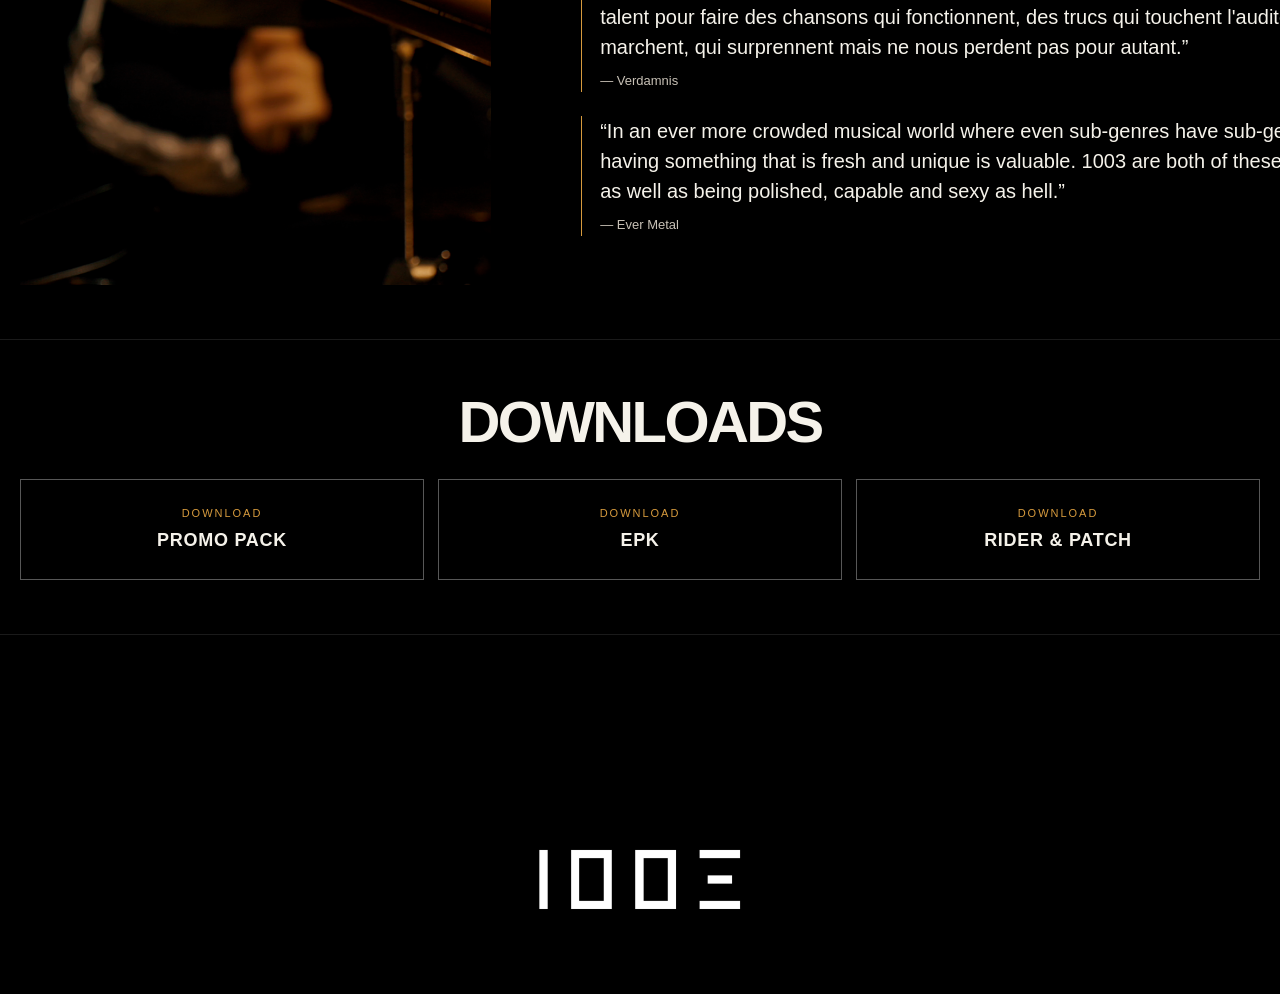
==== commit 8d52389e: "Update index.html" ====
--- a/epk/index.html
+++ b/epk/index.html
@@ -52,7 +52,7 @@
         </p>
 
         <p>
-          En live, c’est l’explosivité et la brutalité du son qui se dévoilent, offrant un voyage d'une heure en suspendu entre le halo lointain d'une lueur familière et le dancefloor de demain.
+          En live, c’est l’explosivité et la brutalité du son qui se dévoilent, offrant un voyage d'une heure suspendu entre le halo lointain d'une lueur familière et le dancefloor de demain.
         </p>
 
          <p>
@@ -162,7 +162,7 @@
         <h2 class="center">DOWNLOADS</h2>
         <div class="download-grid">
           <a class="download-card" href="https://drive.google.com/drive/folders/1EQS9Rs9G4BqkwMEI6n2nkFjMTMk5qPyb?usp=drive_link" target="_blank" rel="noopener noreferrer"><span>Download</span><strong>Promo Pack</strong></a>
-          <a class="download-card" href="https://drive.google.com/file/d/1VfgDSn5XzcuvcKasqzpg5sgijc0sTNuW/view?usp=drive_link" target="_blank" rel="noopener noreferrer"><span>Download</span><strong>EPK</strong></a>
+          <a class="download-card" href="https://drive.google.com/file/d/1CBPeFzVc3dNAQENxSX7gxR5cSZRy_40M/view?usp=drive_link" target="_blank" rel="noopener noreferrer"><span>Download</span><strong>EPK</strong></a>
           <a class="download-card" href="https://drive.google.com/file/d/1at_4x7vcru7V8zJLHCHjFYw3D4KUn17v/view?usp=drive_link" target="_blank" rel="noopener noreferrer"><span>Download</span><strong>Rider & Patch</strong></a>
         </div>
       </div>
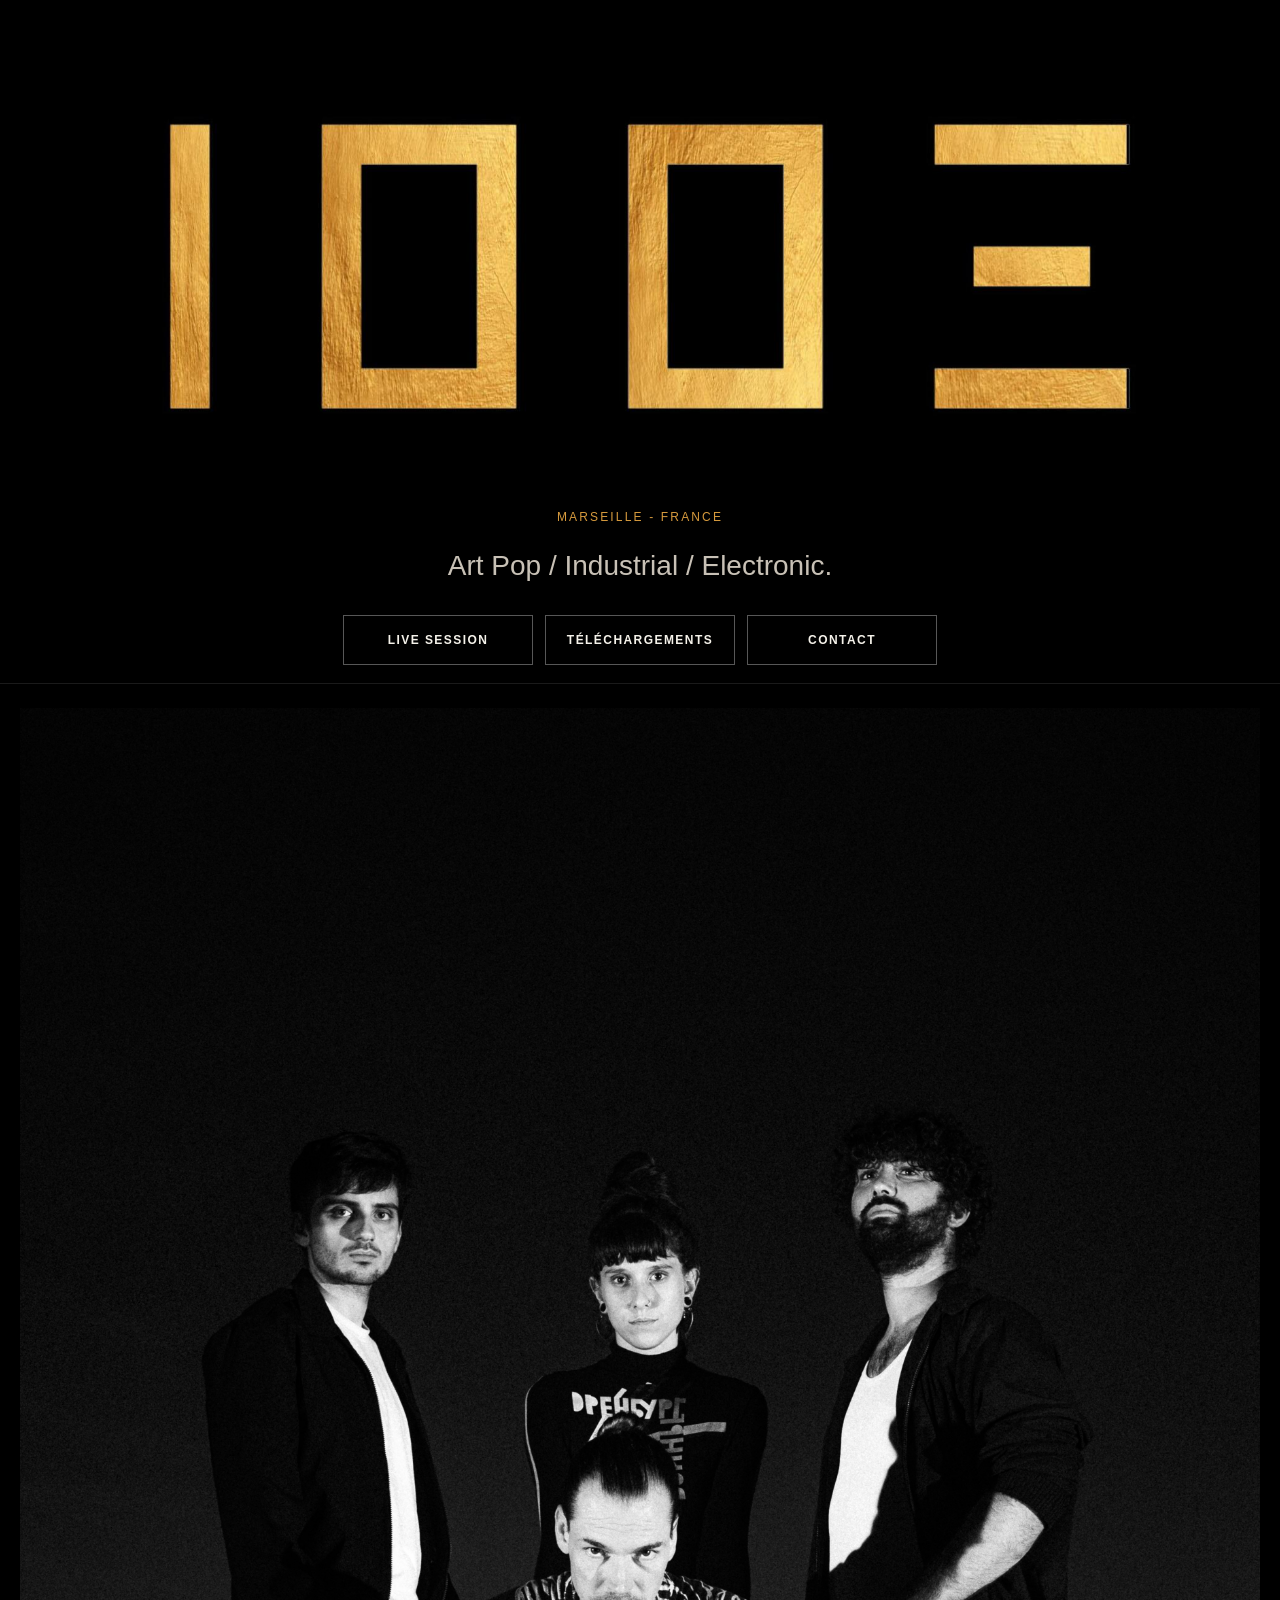
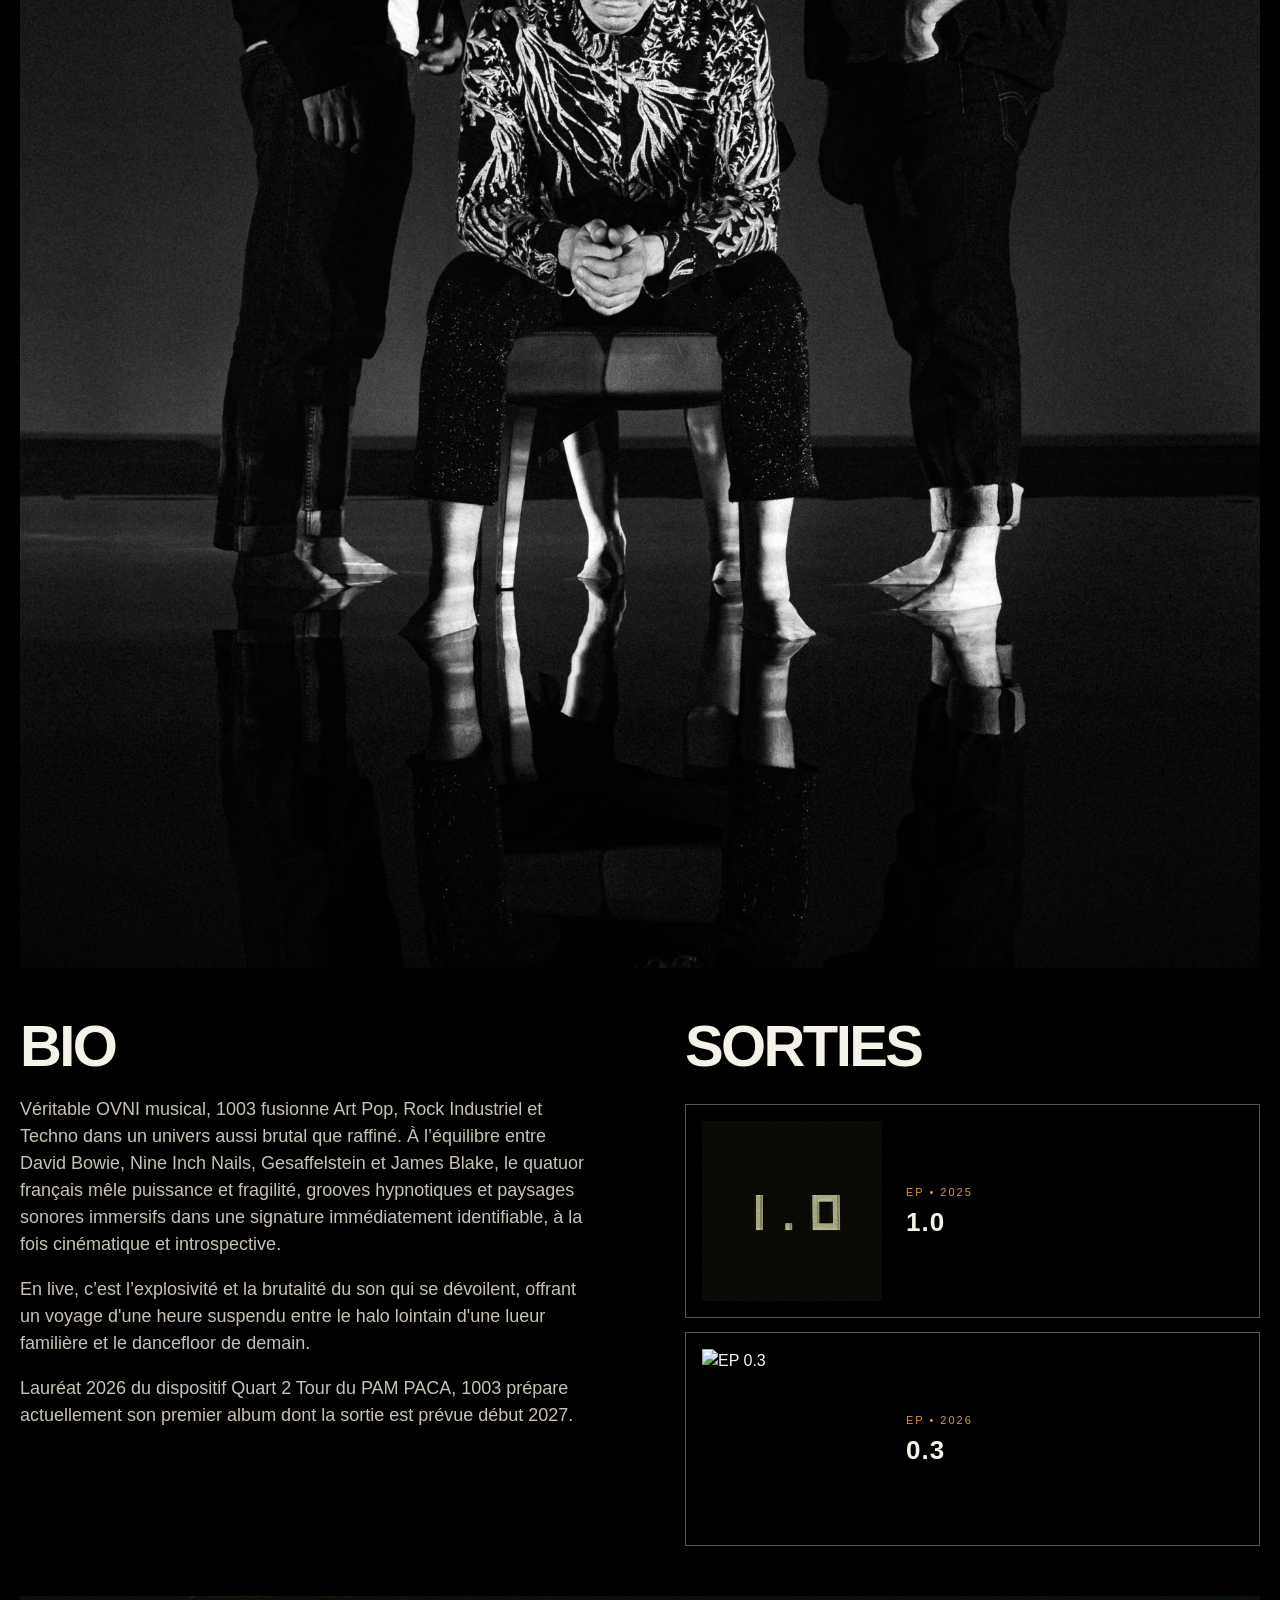
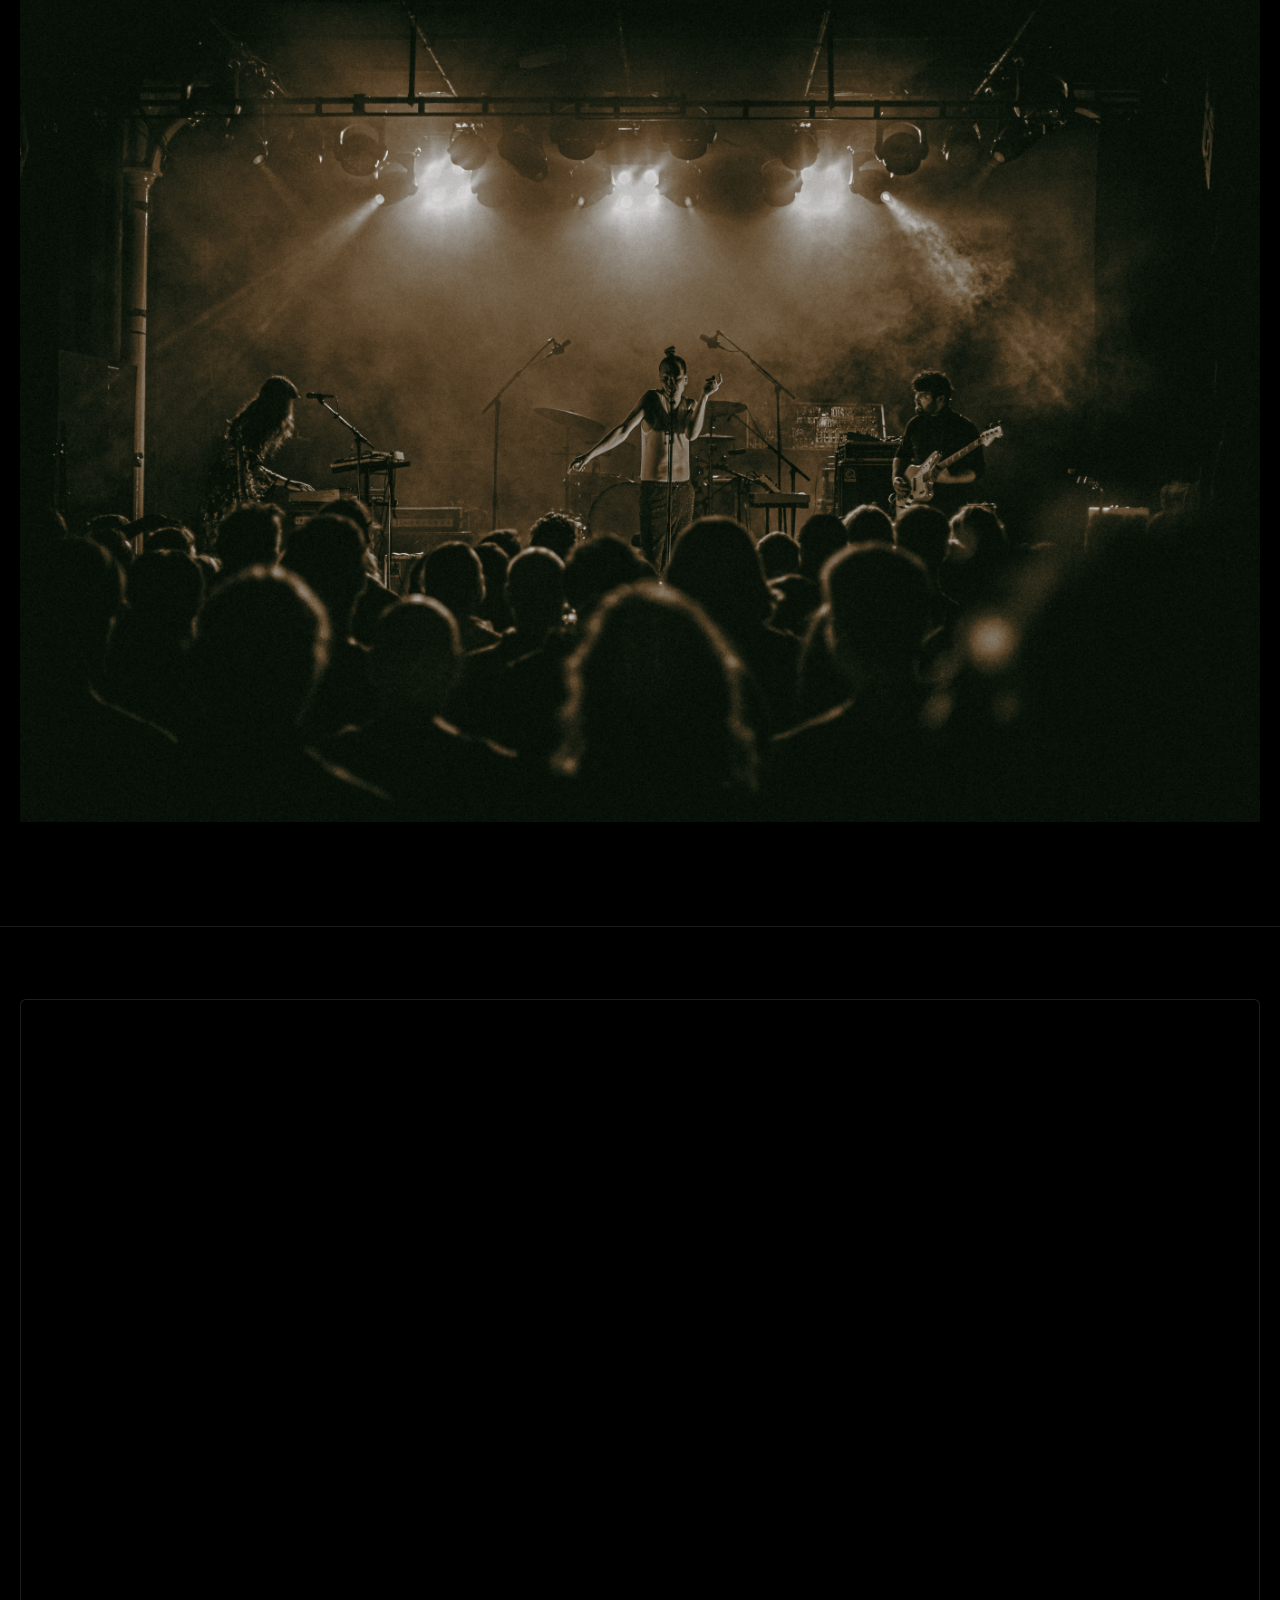
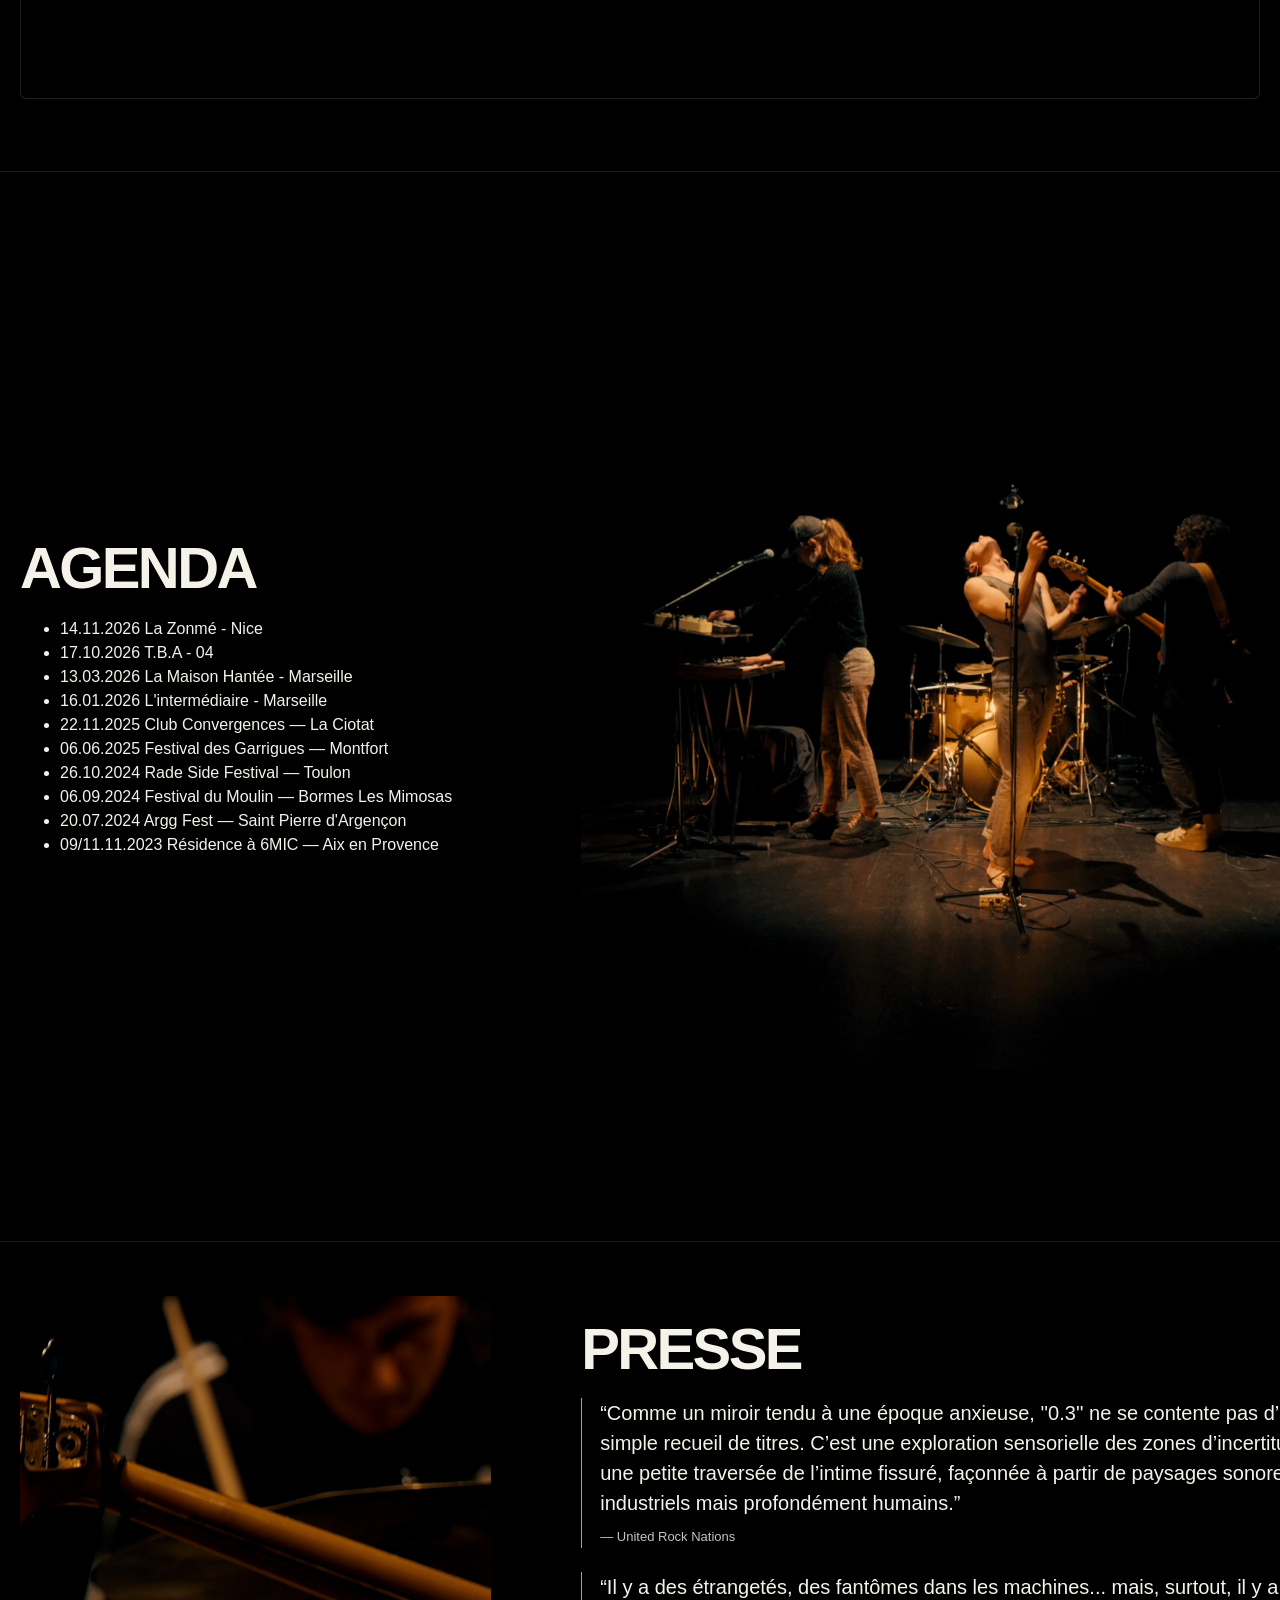
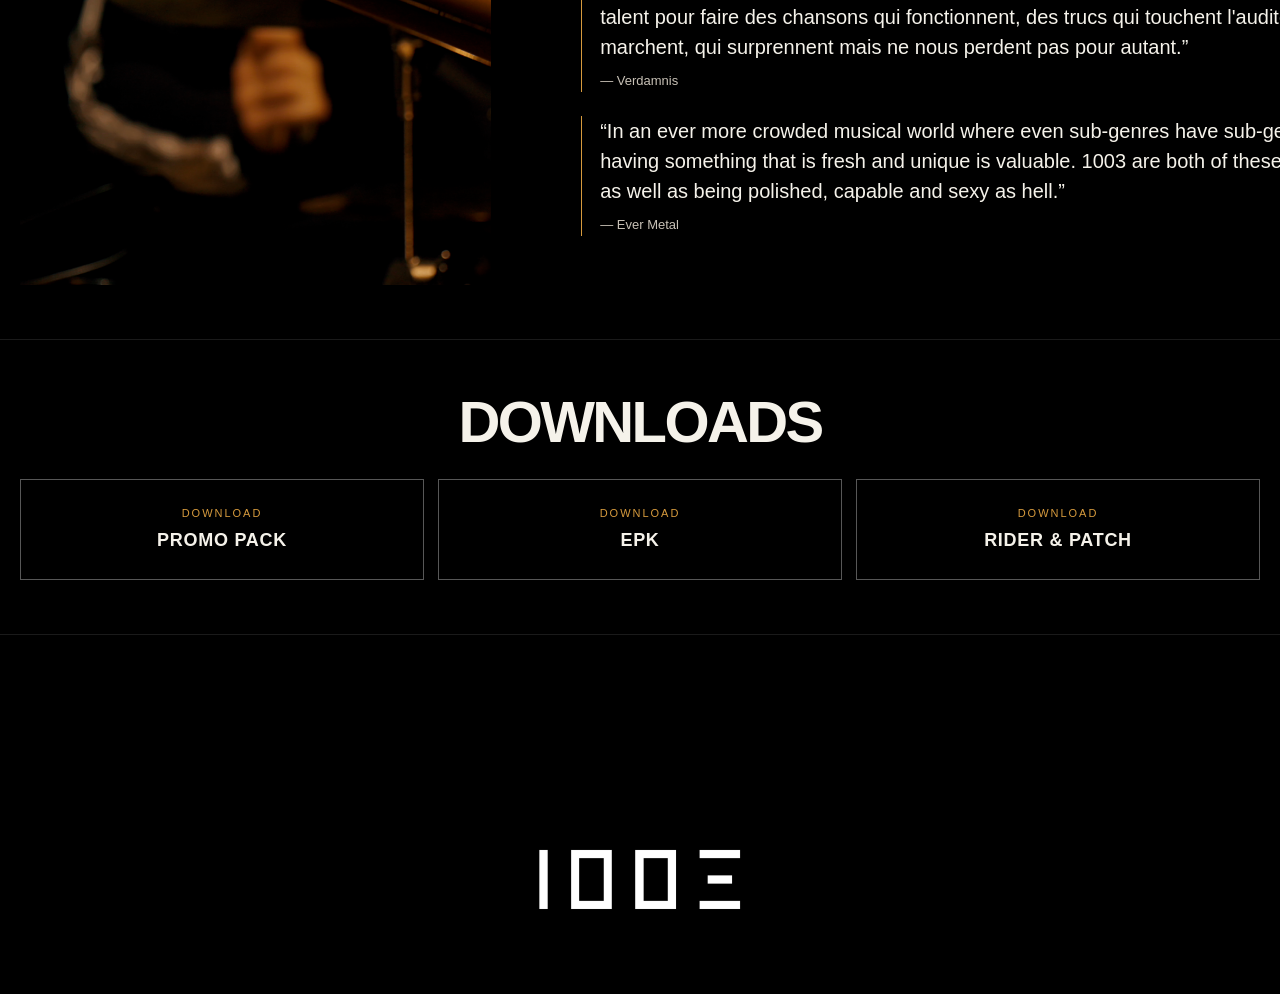
==== commit ea27a05e: "Update index.html" ====
--- a/epk/index.html
+++ b/epk/index.html
@@ -45,7 +45,7 @@
         <p>
           Véritable OVNI musical, 1003 fusionne Art Pop, Rock Industriel et Techno
           dans un univers aussi brutal que raffiné. À l’équilibre entre David Bowie,
-          Nine Inch Nails, Thom Yorke et James Blake, le quatuor français mêle
+          Nine Inch Nails, Gesaffelstein et James Blake, le quatuor français mêle
           puissance et fragilité, grooves hypnotiques et paysages sonores immersifs
           dans une signature immédiatement identifiable, à la fois cinématique et
           introspective.
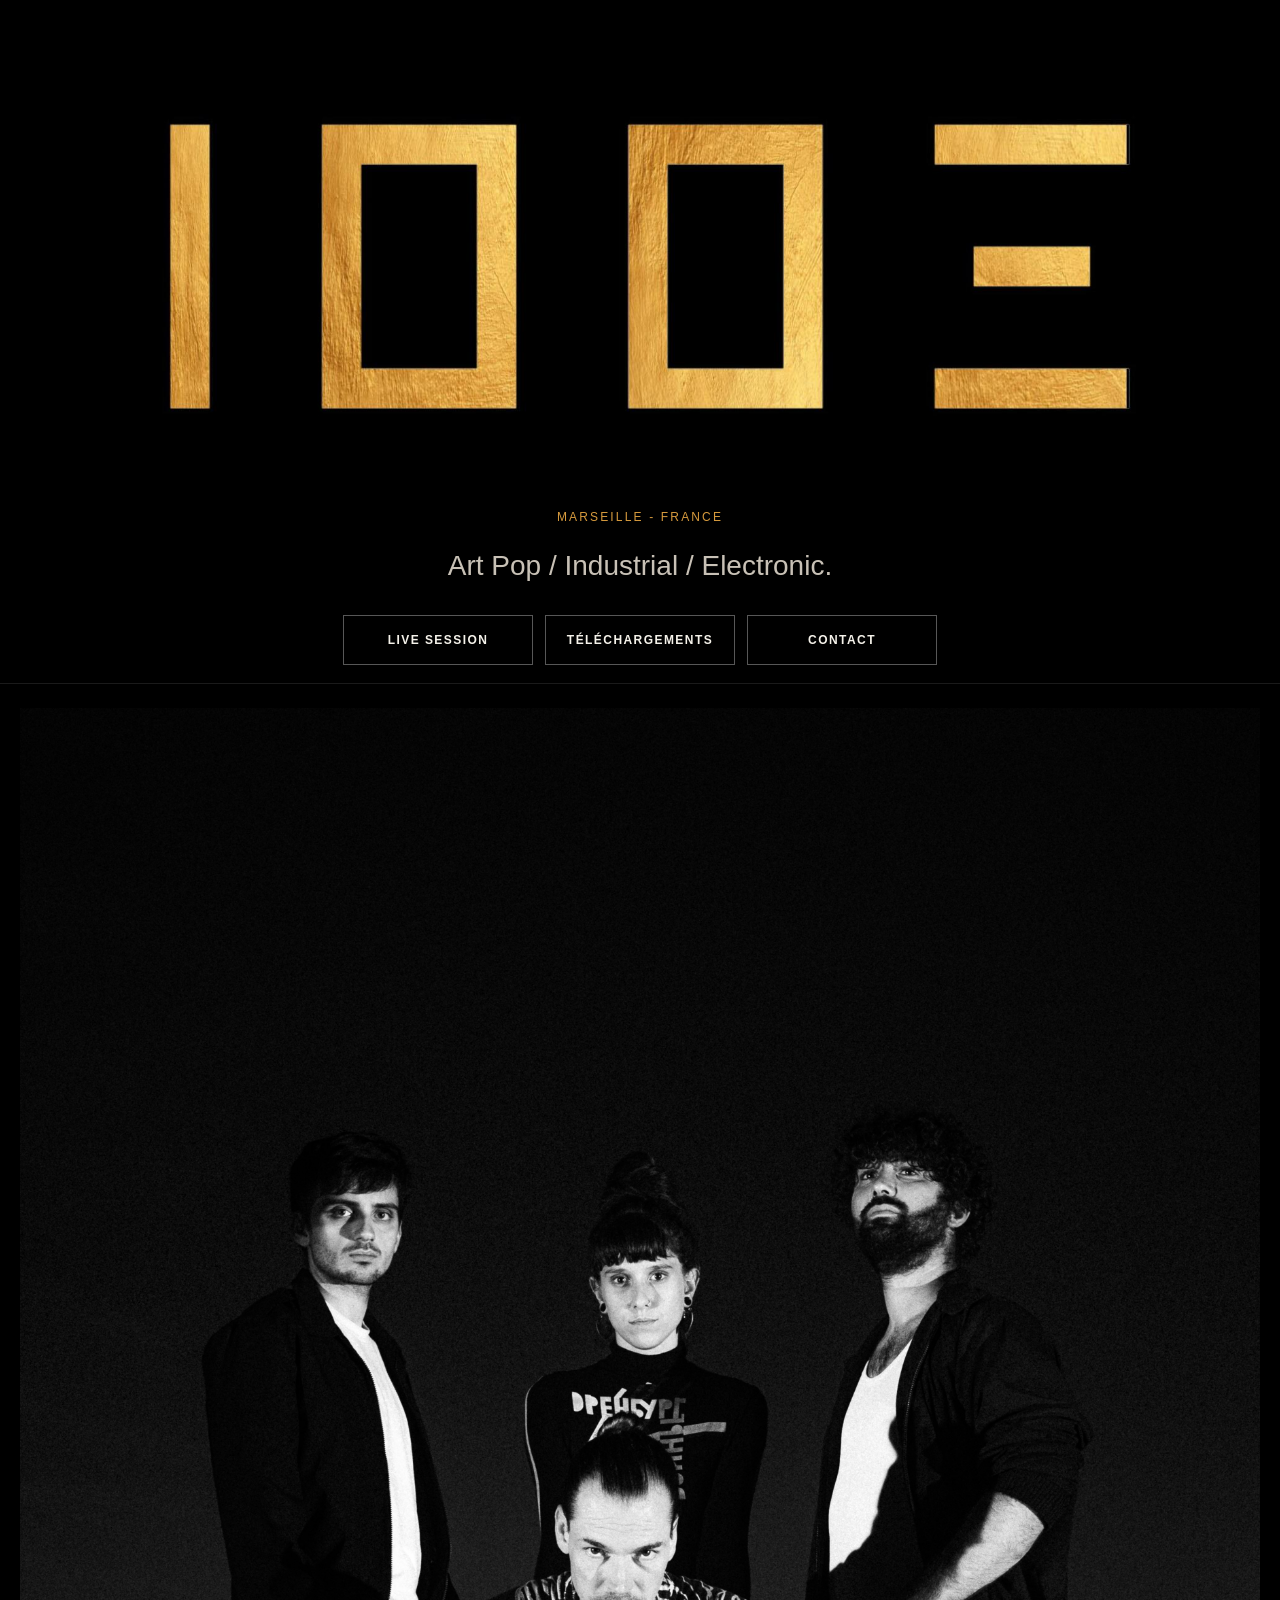
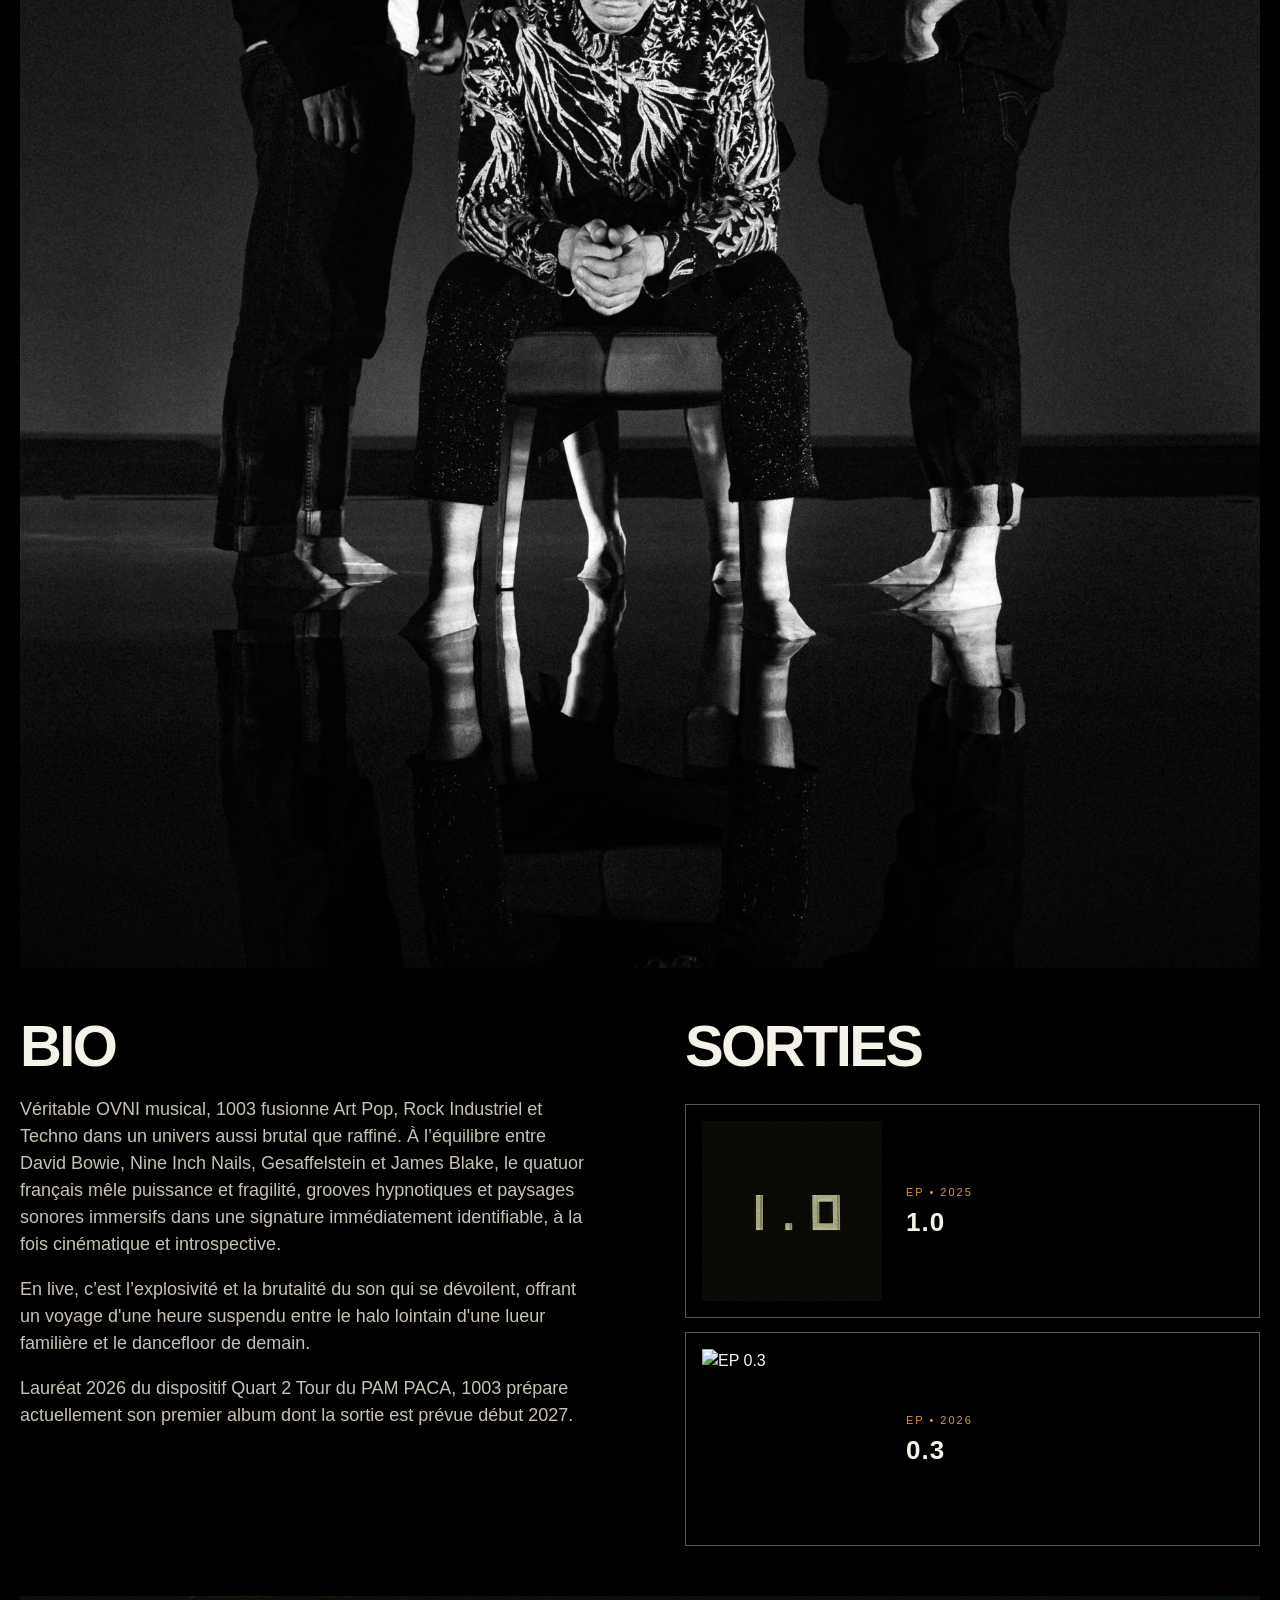
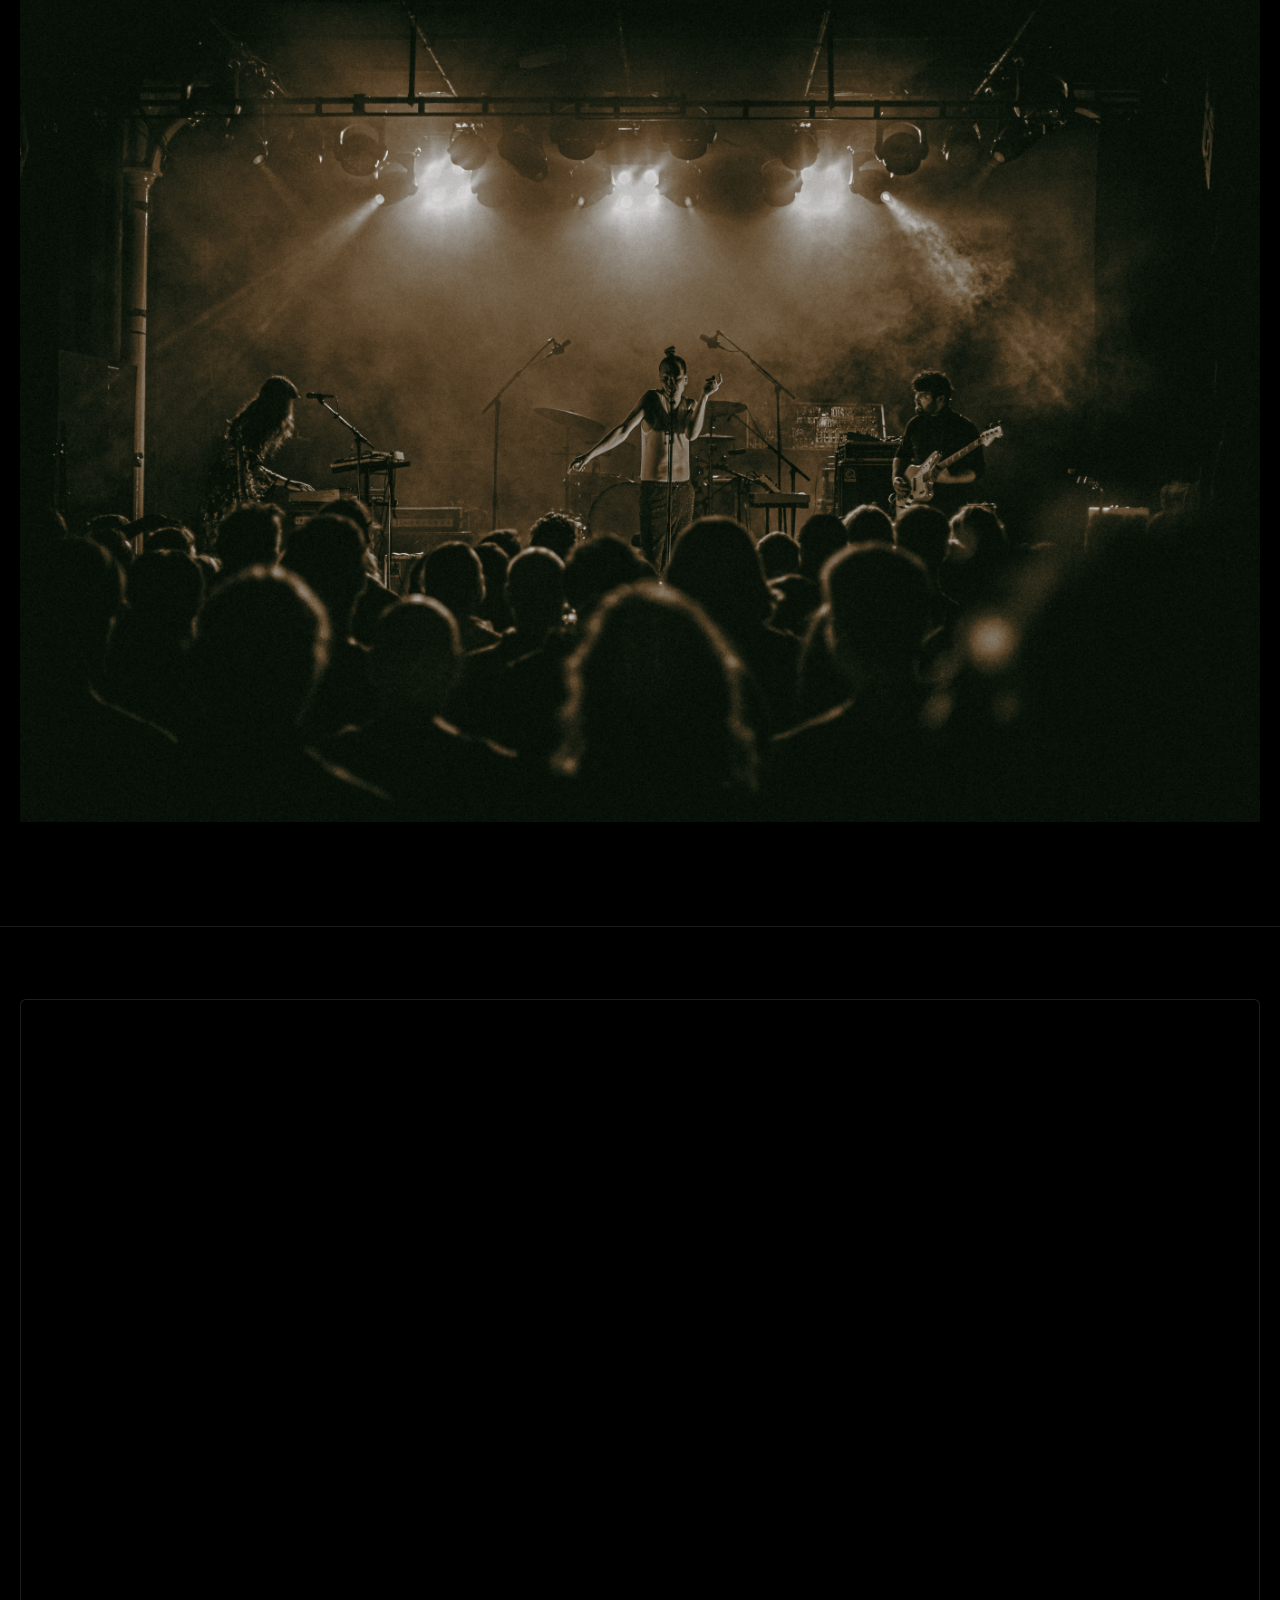
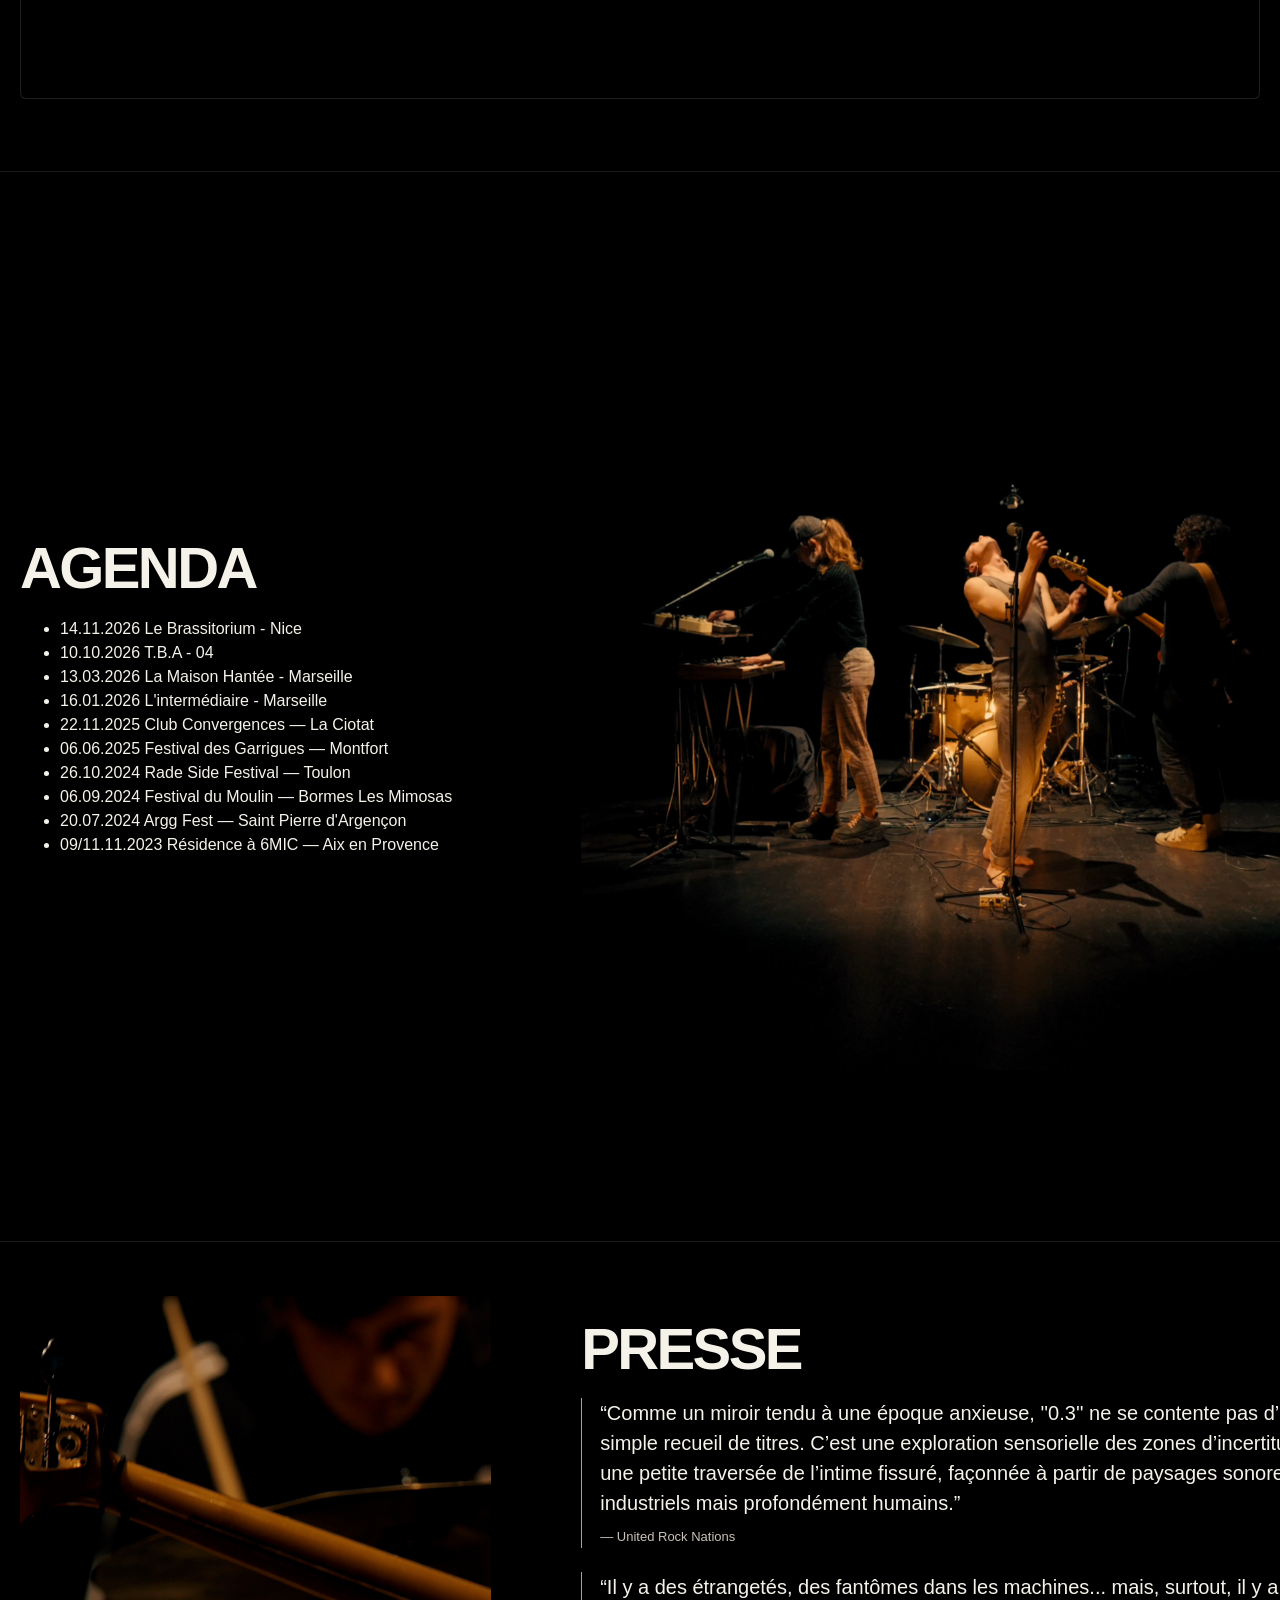
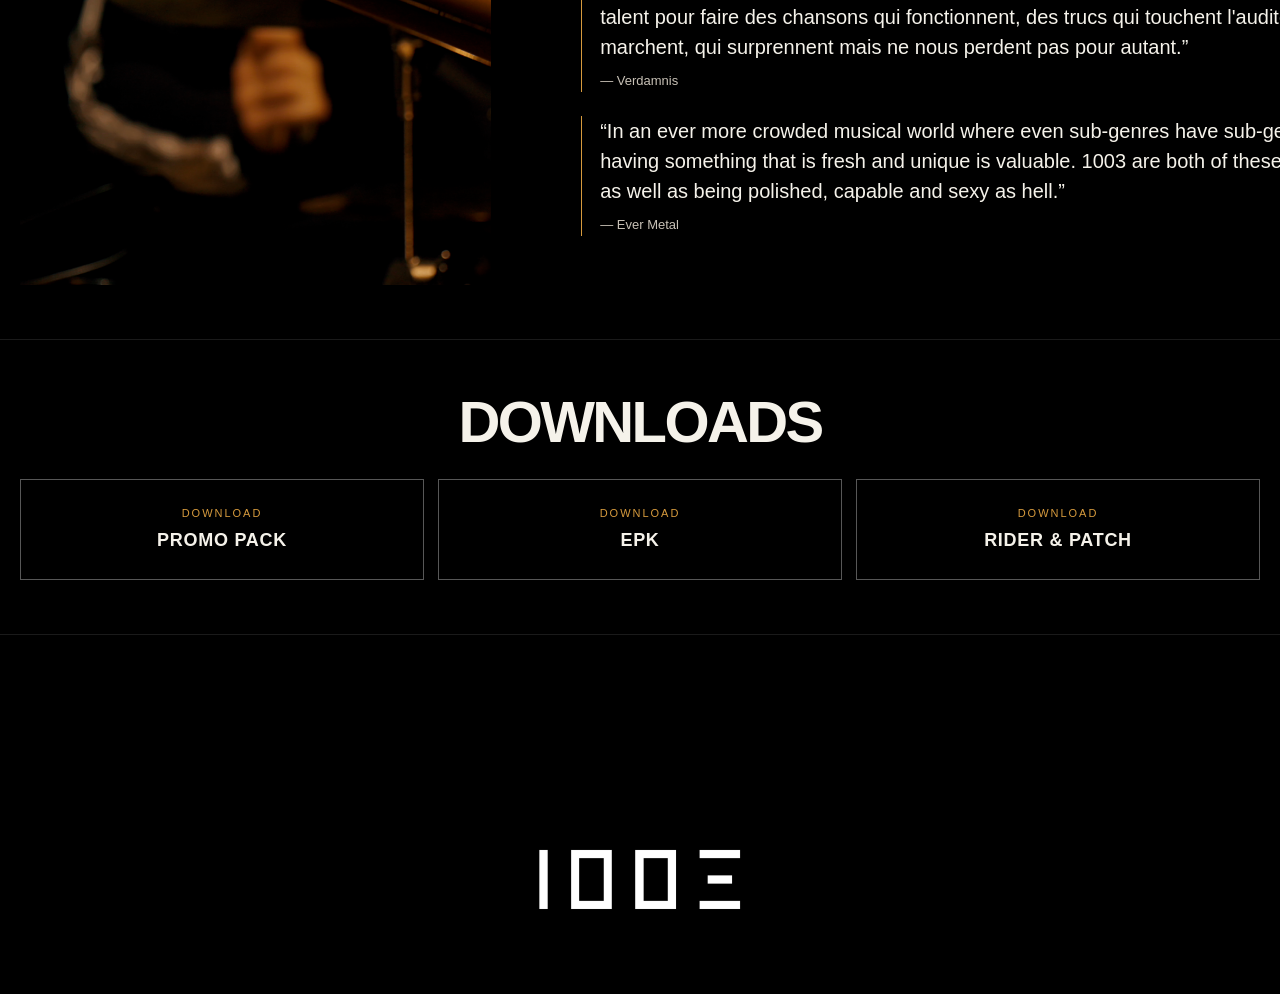
==== commit 24b72d57: "Update index.html" ====
--- a/epk/index.html
+++ b/epk/index.html
@@ -123,8 +123,8 @@
           <h2>AGENDA</h2>
           <p class="section-intro"></p>
           <ul class="live-list">
-            <li><span>14.11.2026</span> La Zonmé - Nice </li>
-            <li><span>17.10.2026</span> T.B.A - 04 </li>
+            <li><span>14.11.2026</span> Le Brassitorium - Nice </li>
+            <li><span>10.10.2026</span> T.B.A - 04 </li>
             <li><span>13.03.2026</span> La Maison Hantée - Marseille </li>
             <li><span>16.01.2026</span> L'intermédiaire - Marseille </li>
             <li><span>22.11.2025</span> Club Convergences — La Ciotat</li>
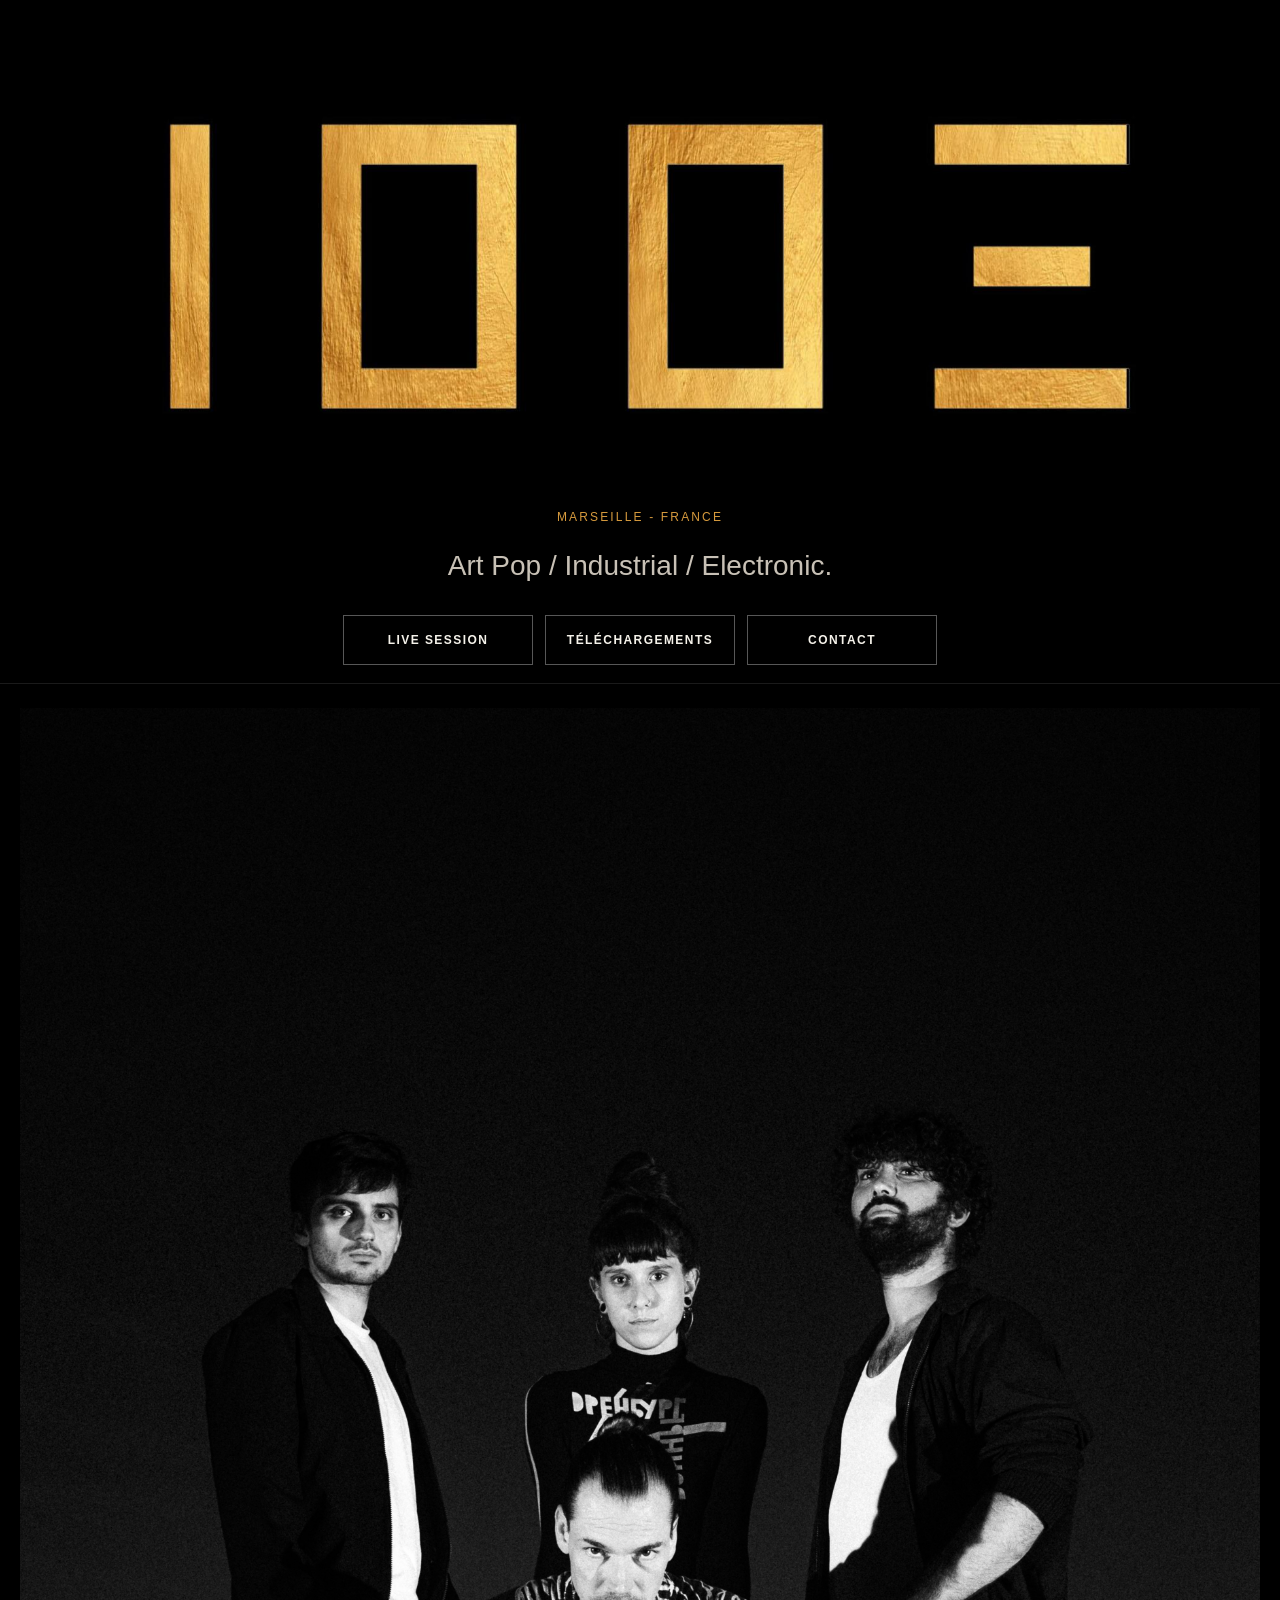
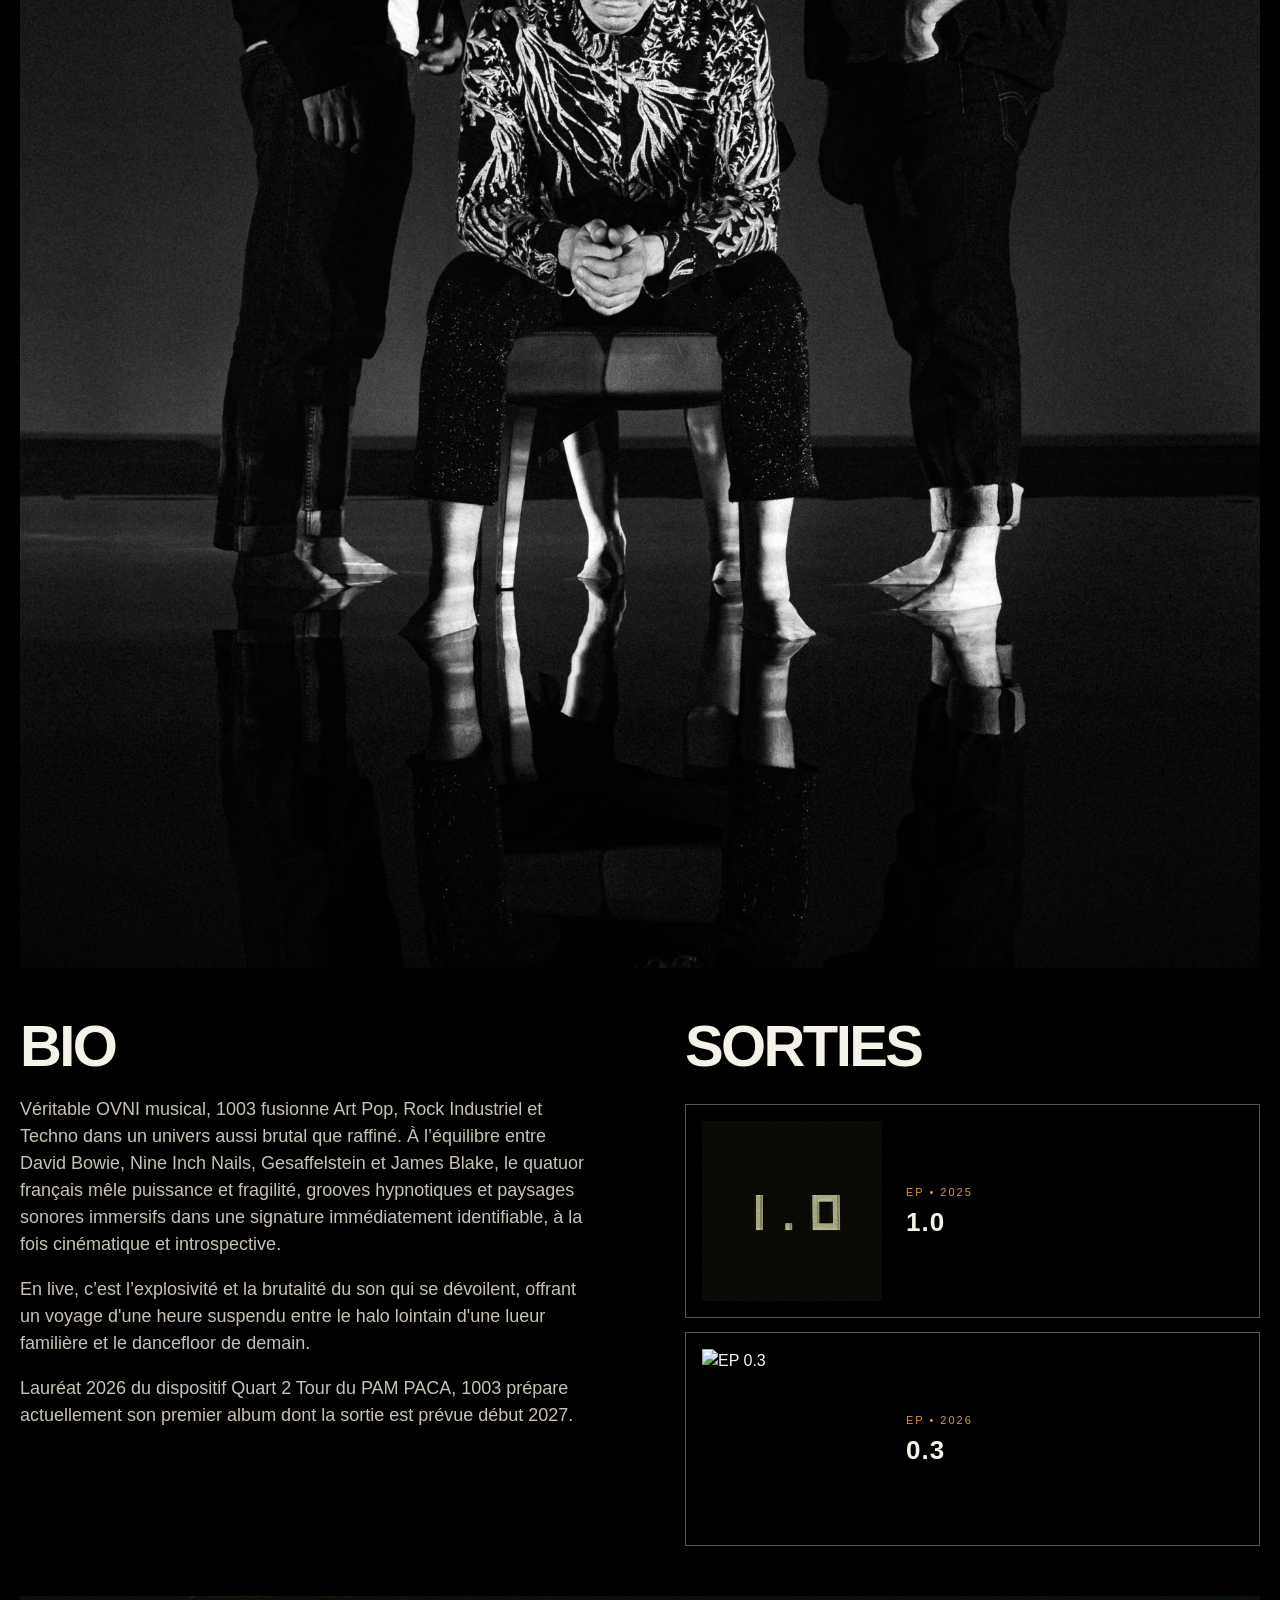
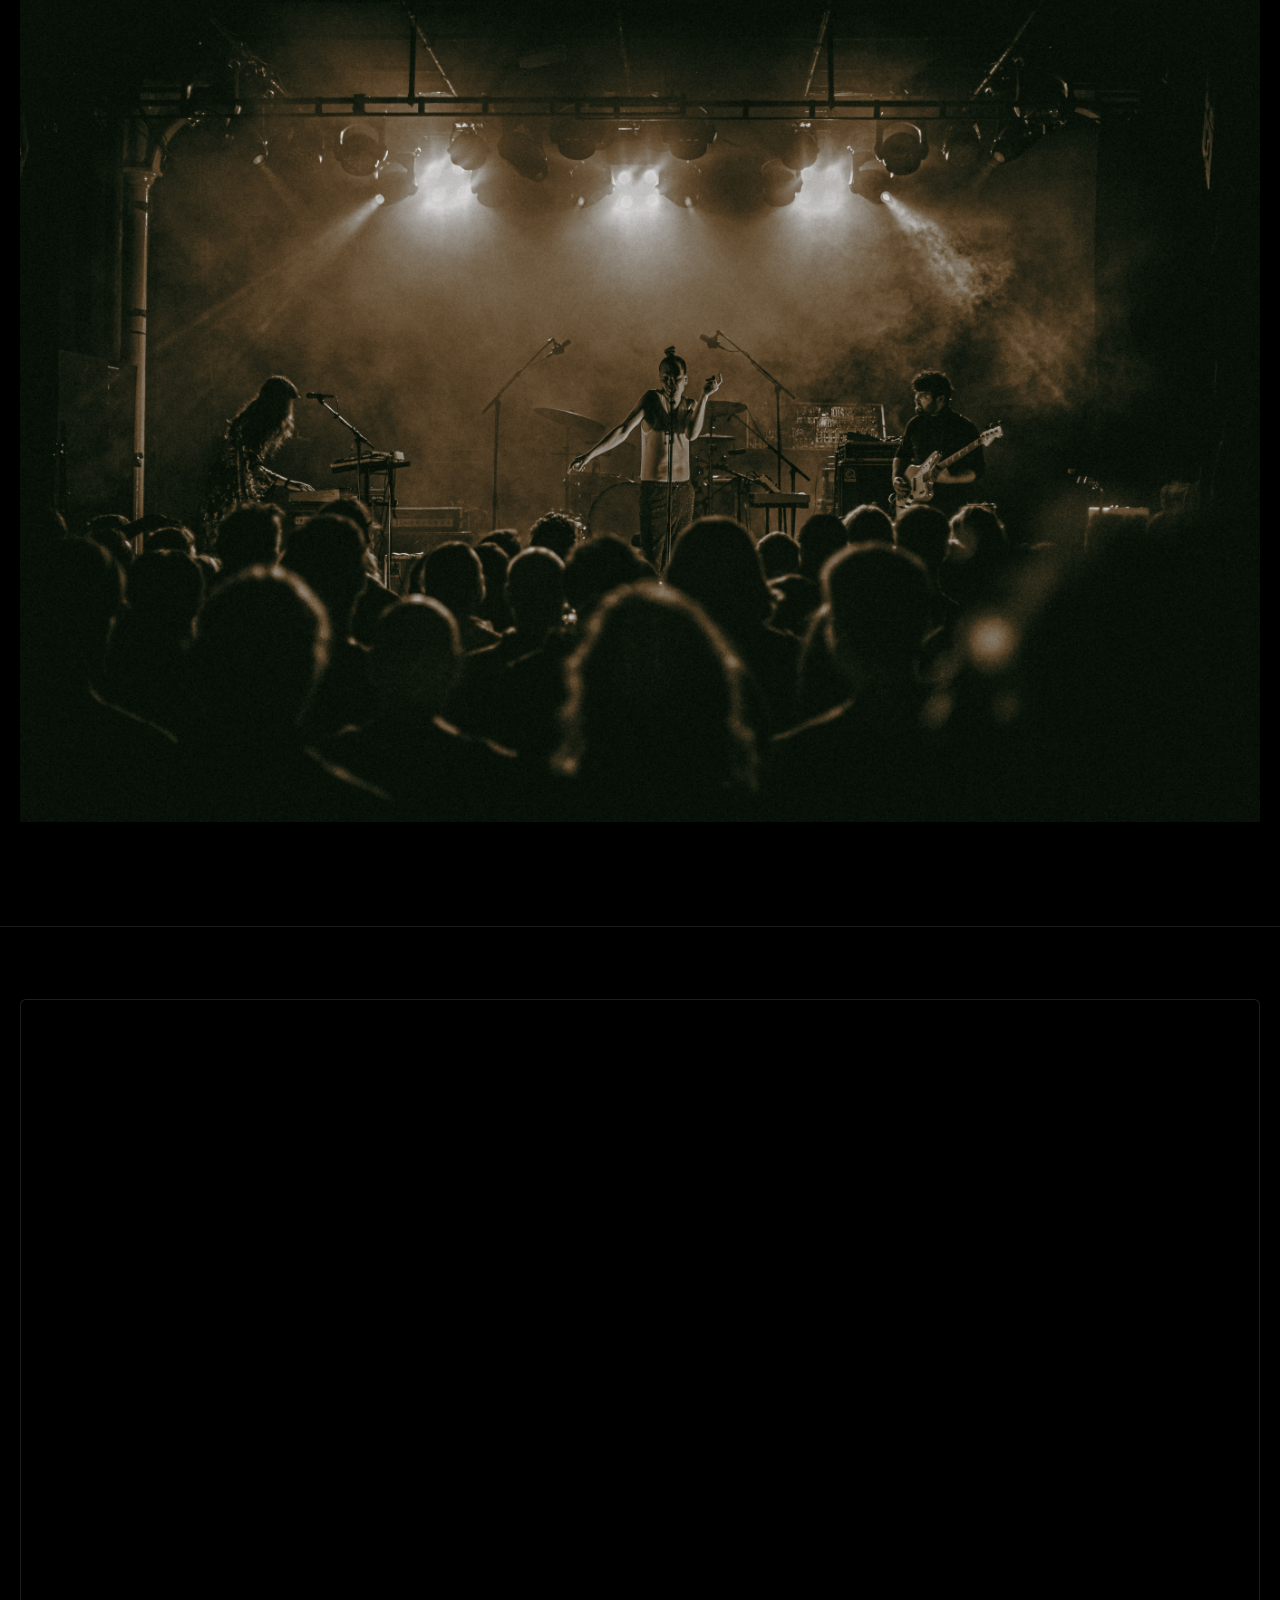
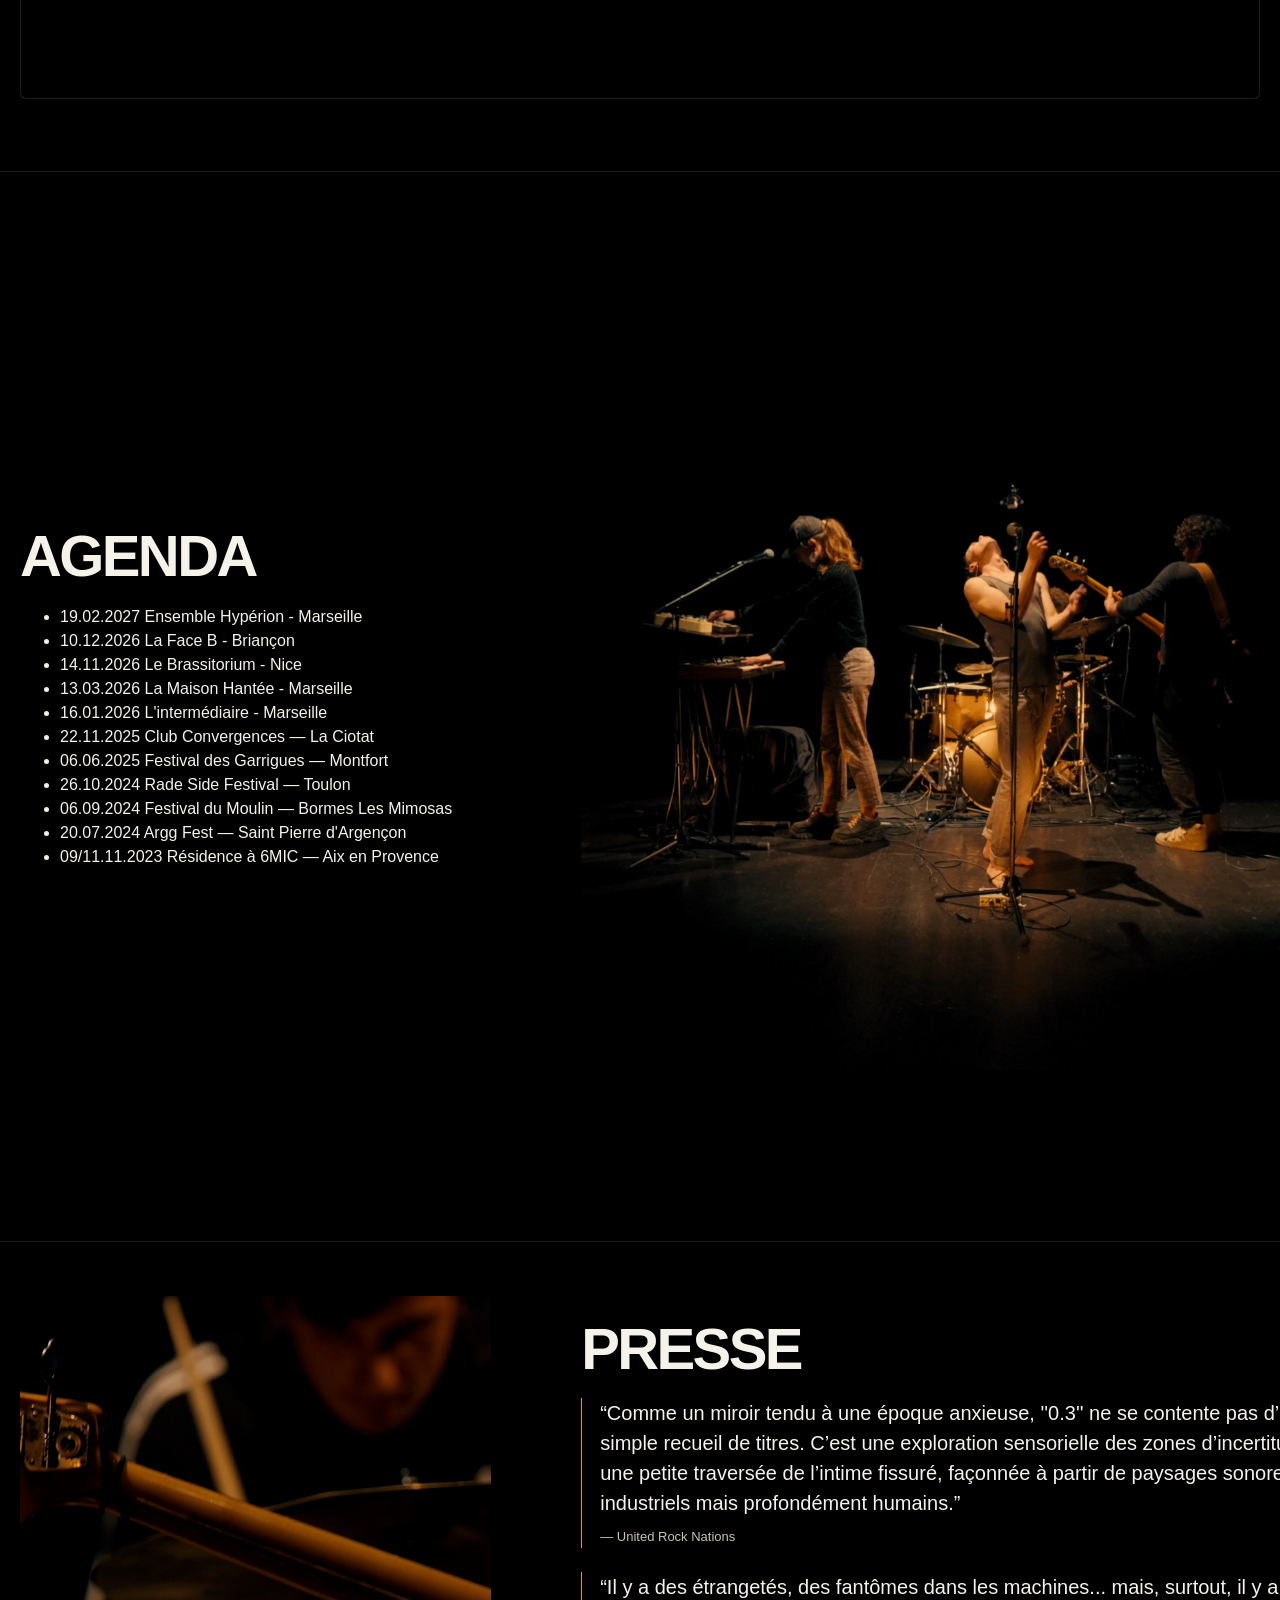
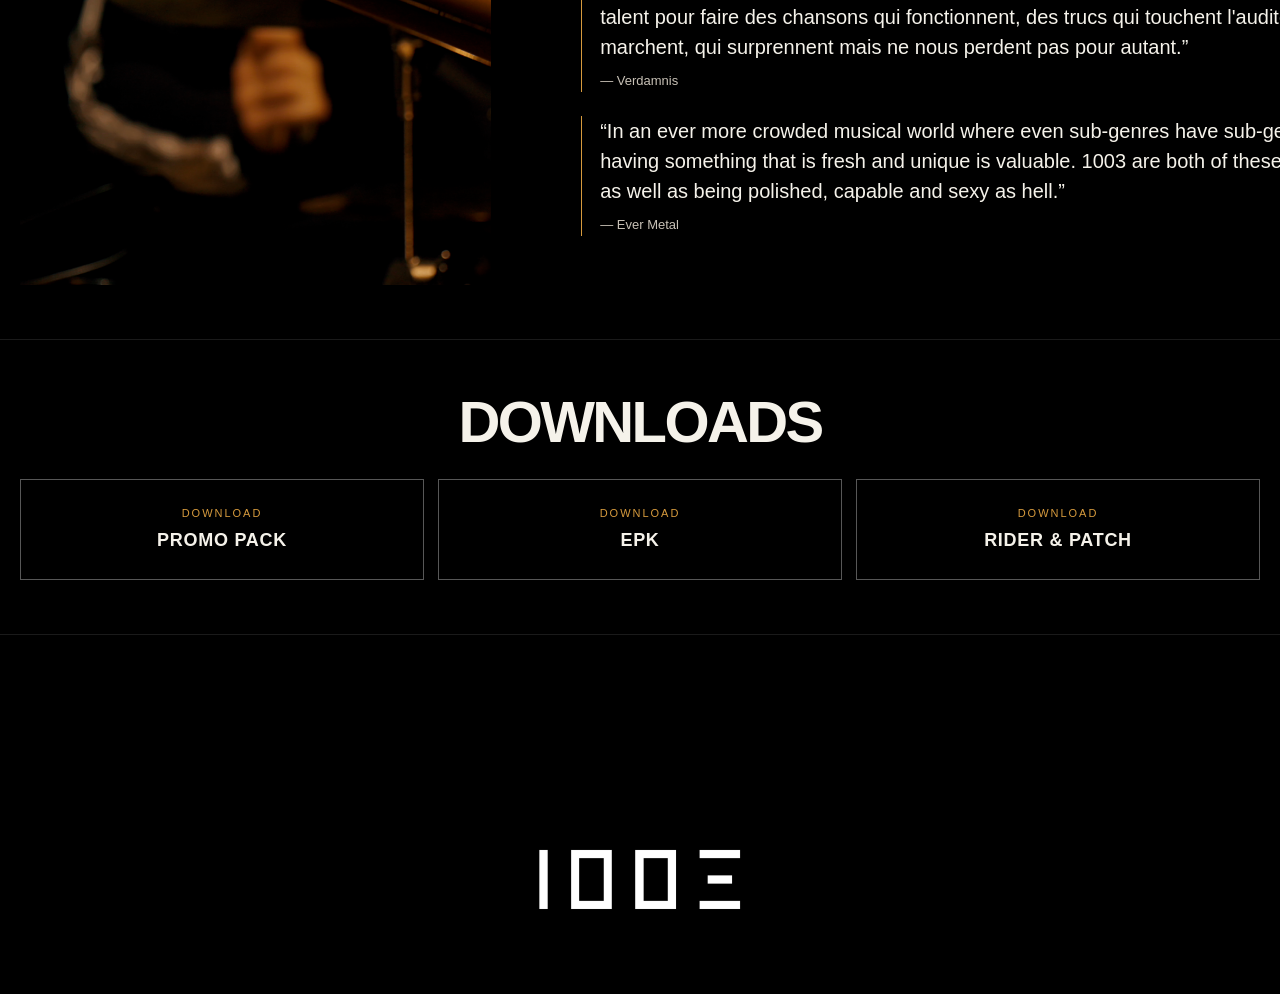
==== commit 04528702: "Add upcoming events to the agenda" ====
--- a/epk/index.html
+++ b/epk/index.html
@@ -123,8 +123,9 @@
           <h2>AGENDA</h2>
           <p class="section-intro"></p>
           <ul class="live-list">
+            <li><span>19.02.2027</span> Ensemble Hypérion - Marseille </li>
+            <li><span>10.12.2026</span> La Face B - Briançon </li>
             <li><span>14.11.2026</span> Le Brassitorium - Nice </li>
-            <li><span>10.10.2026</span> T.B.A - 04 </li>
             <li><span>13.03.2026</span> La Maison Hantée - Marseille </li>
             <li><span>16.01.2026</span> L'intermédiaire - Marseille </li>
             <li><span>22.11.2025</span> Club Convergences — La Ciotat</li>
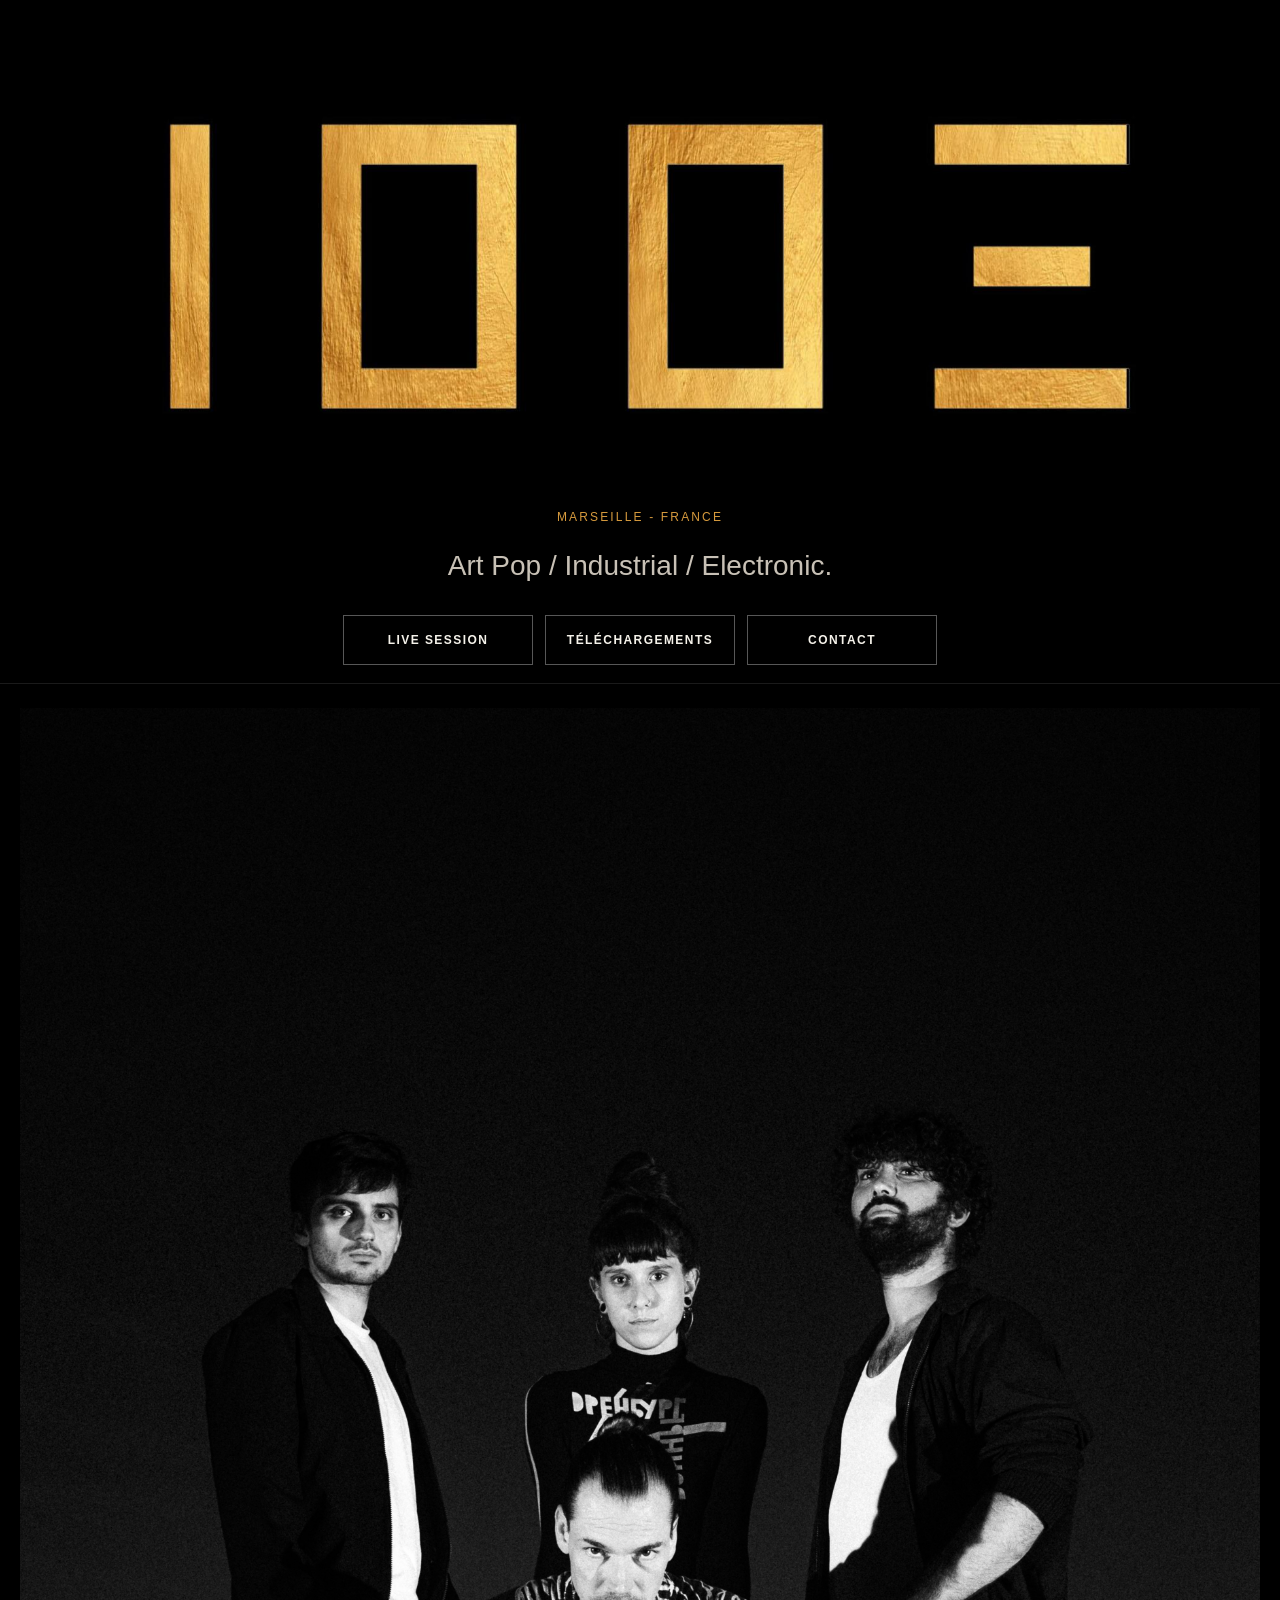
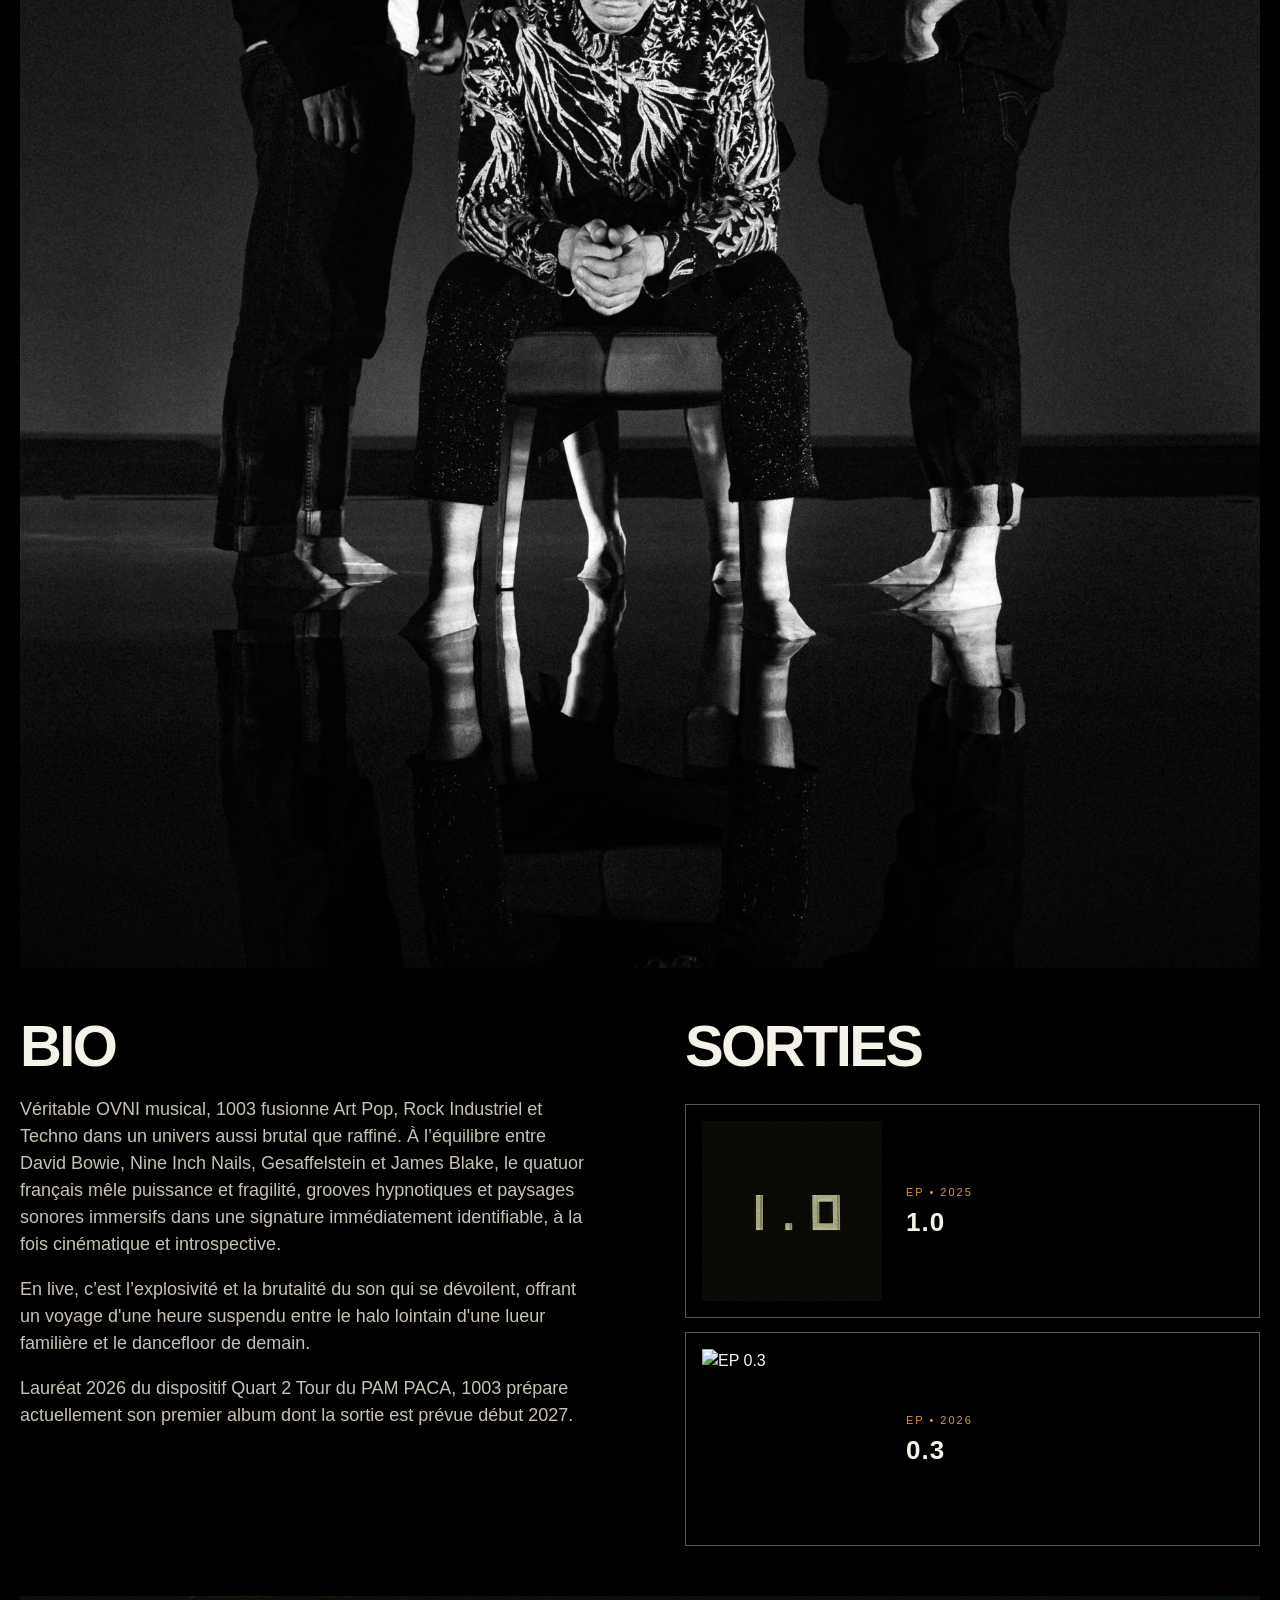
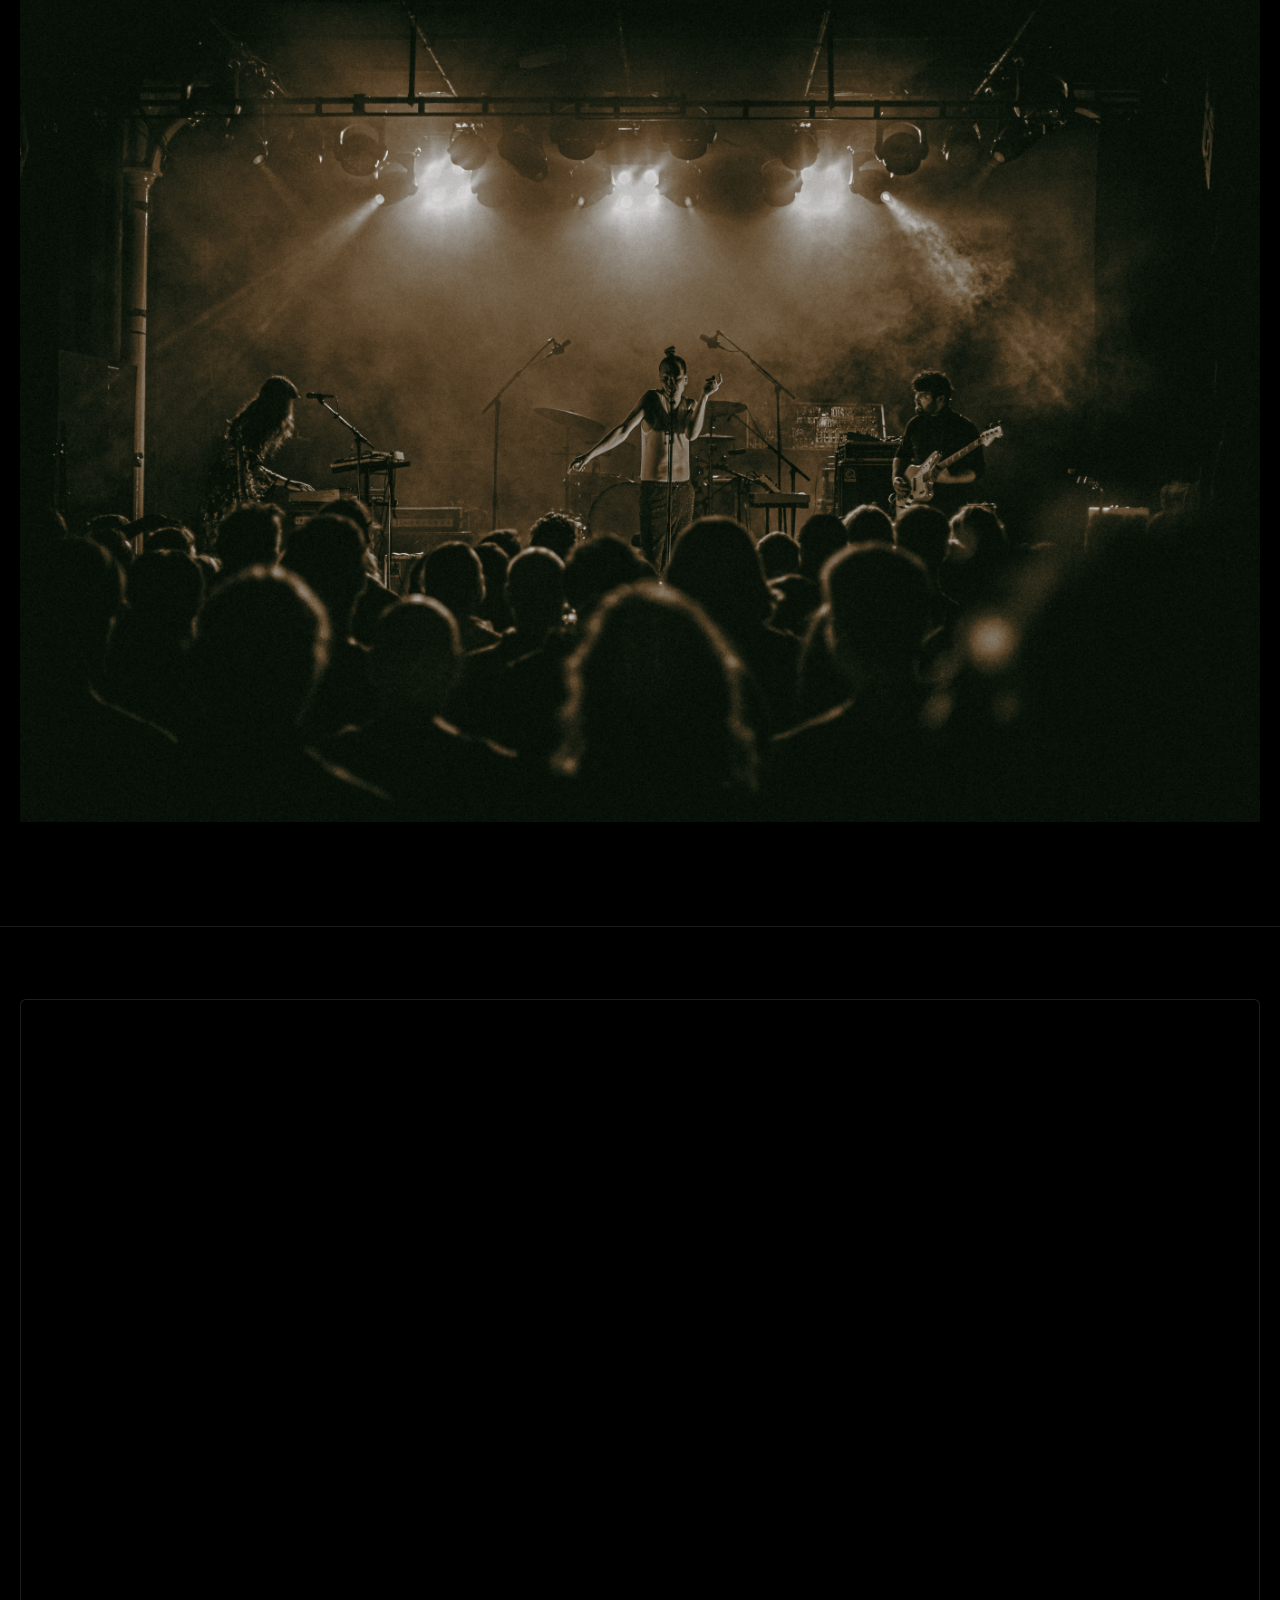
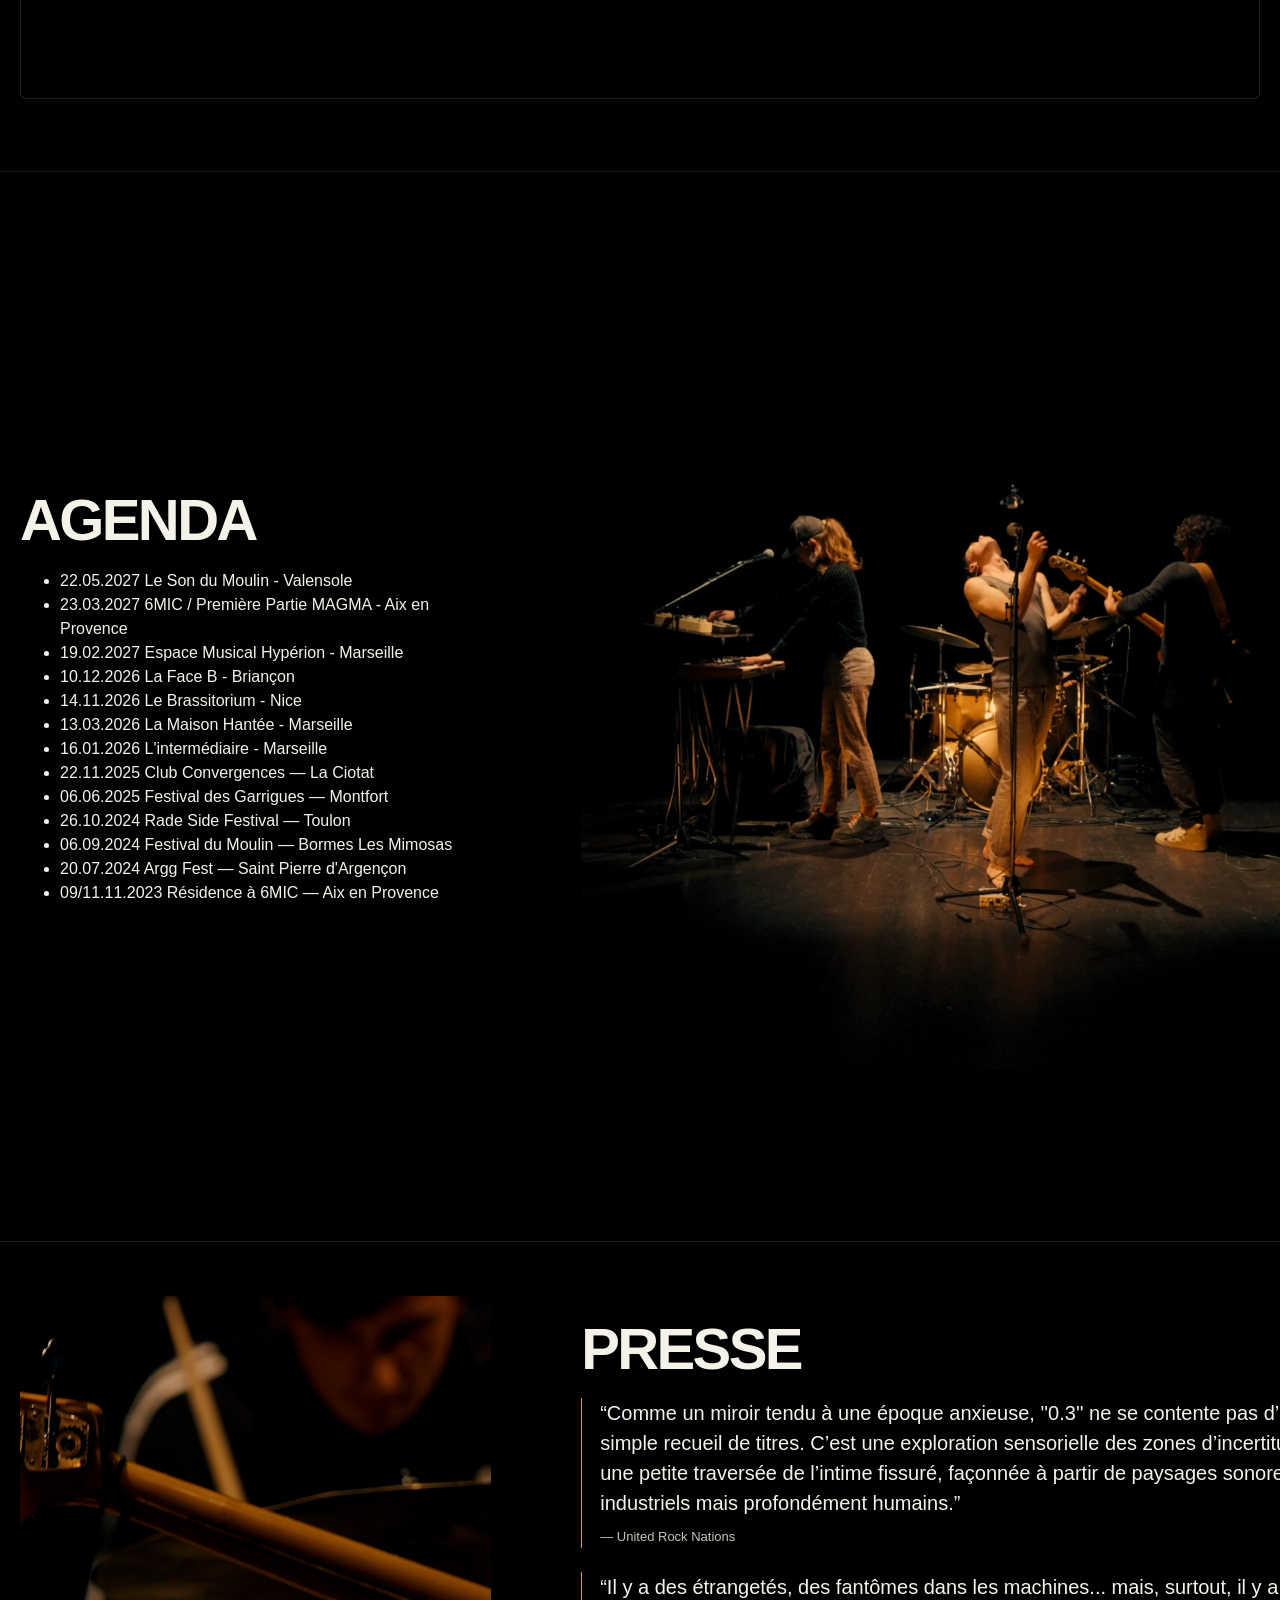
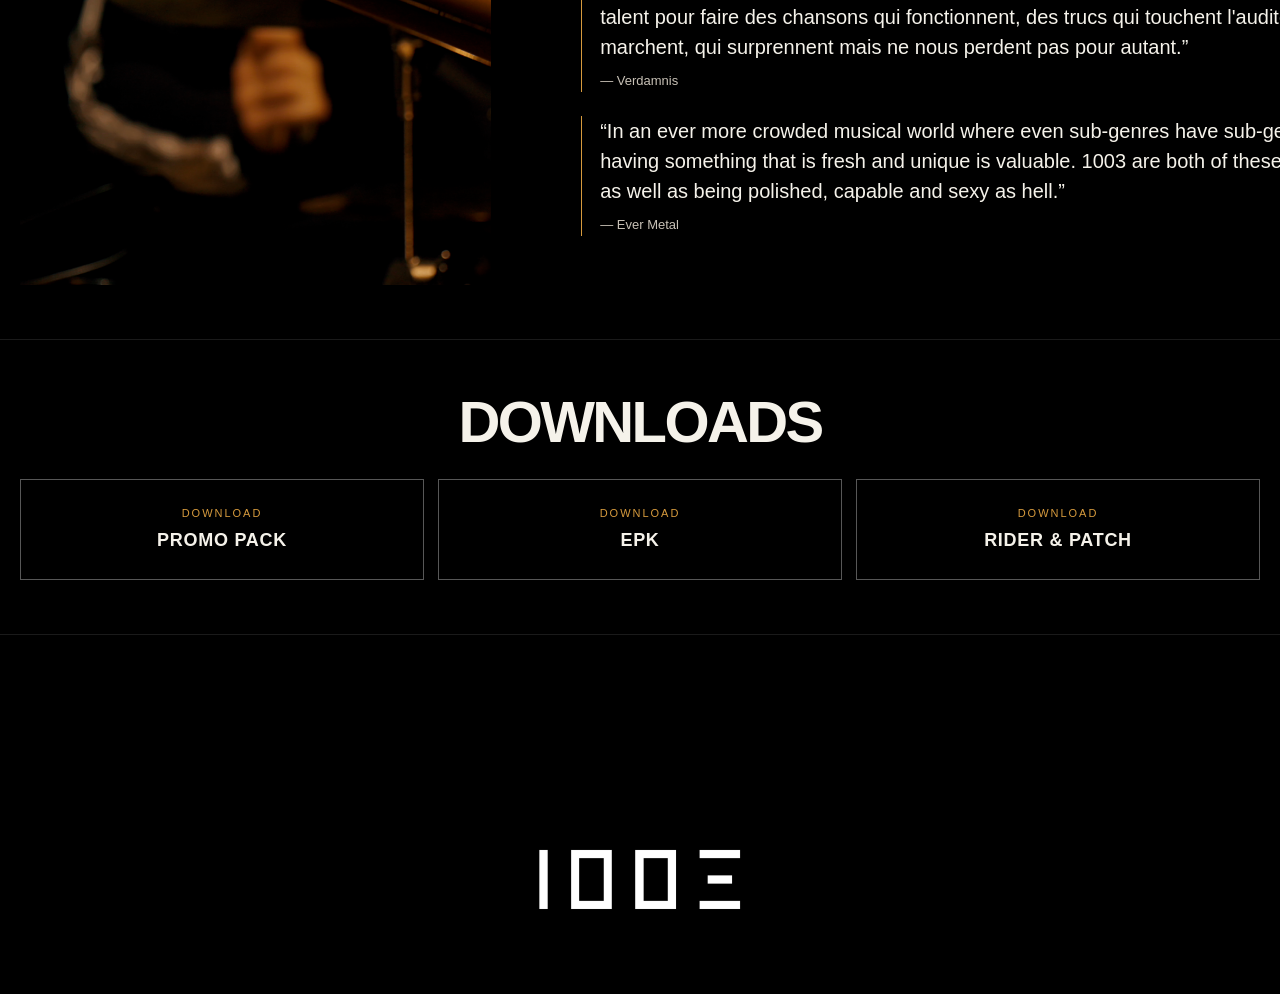
==== commit 677a2ebc: "Update agenda with new event listings" ====
--- a/epk/index.html
+++ b/epk/index.html
@@ -123,7 +123,9 @@
           <h2>AGENDA</h2>
           <p class="section-intro"></p>
           <ul class="live-list">
-            <li><span>19.02.2027</span> Ensemble Hypérion - Marseille </li>
+            <li><span>22.05.2027</span> Le Son du Moulin - Valensole </li>
+            <li><span>23.03.2027</span> 6MIC / Première Partie MAGMA - Aix en Provence </li>
+            <li><span>19.02.2027</span> Espace Musical Hypérion - Marseille </li>
             <li><span>10.12.2026</span> La Face B - Briançon </li>
             <li><span>14.11.2026</span> Le Brassitorium - Nice </li>
             <li><span>13.03.2026</span> La Maison Hantée - Marseille </li>
